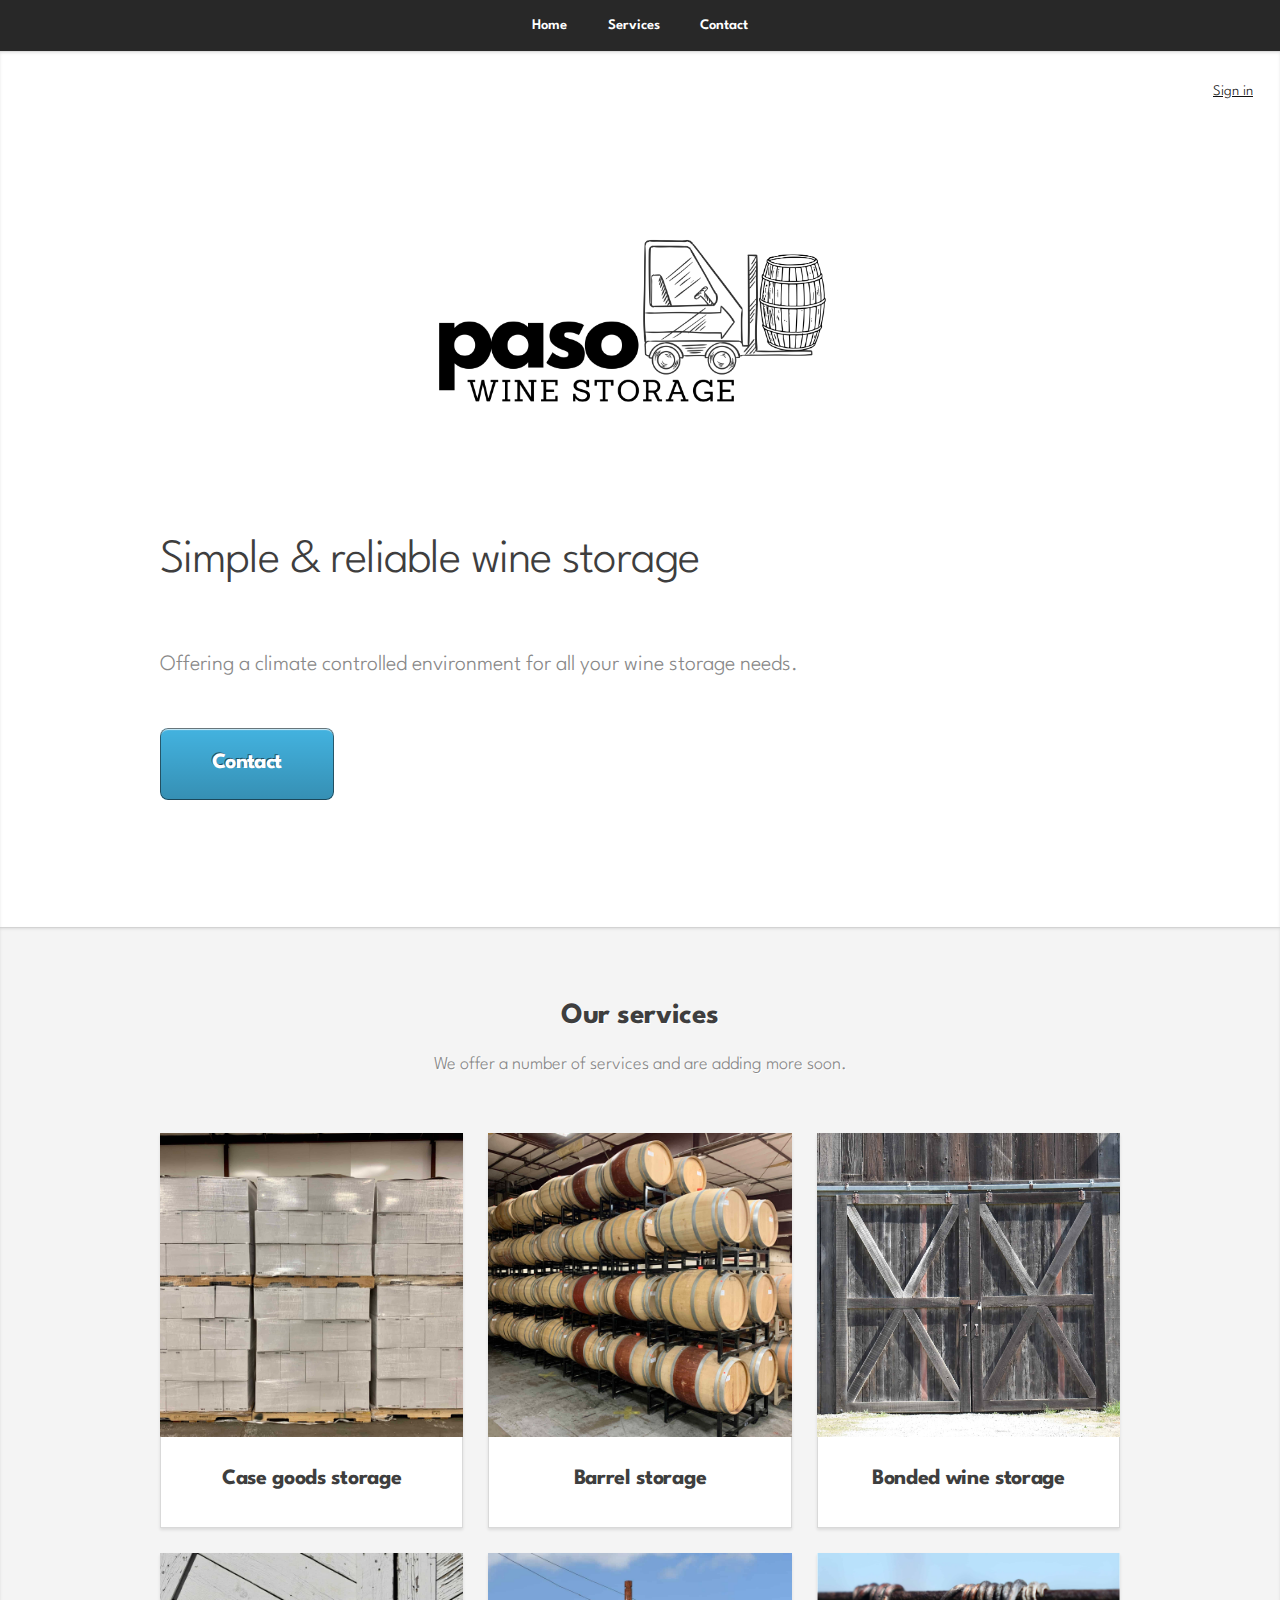
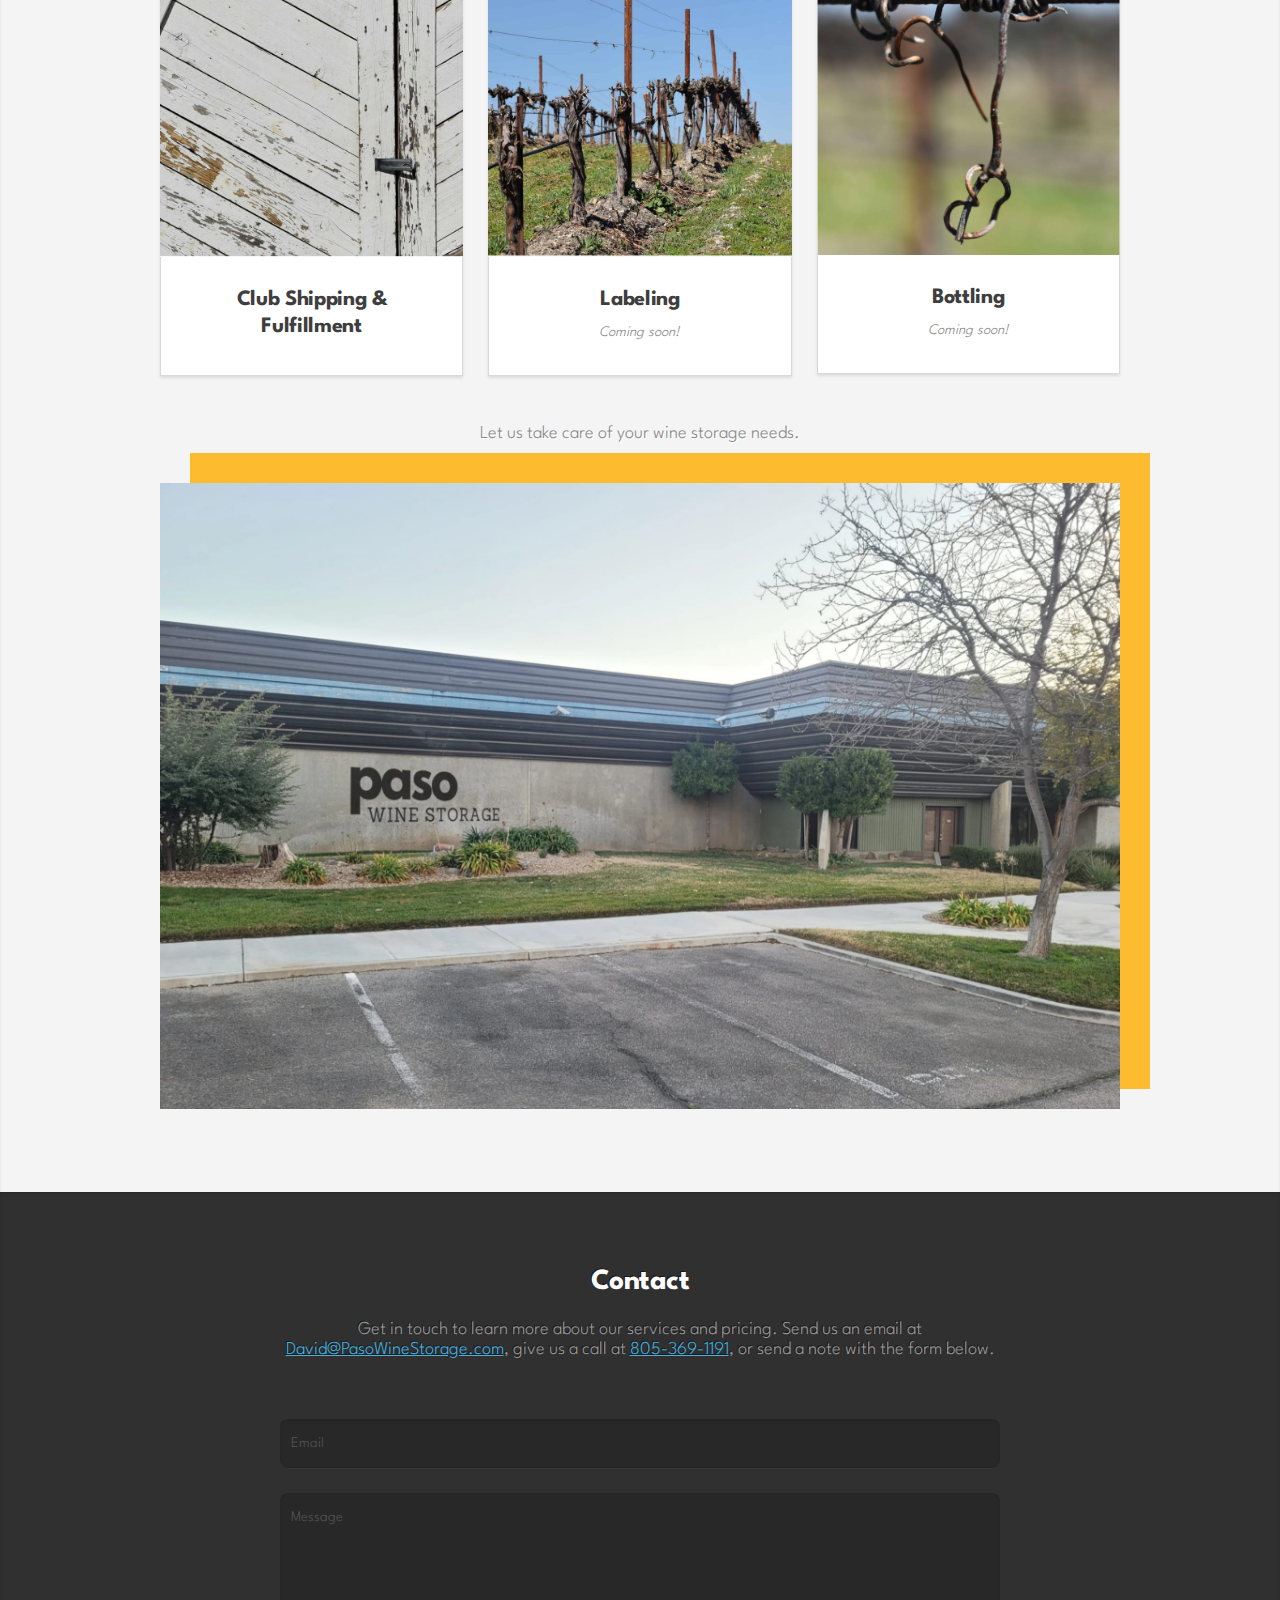
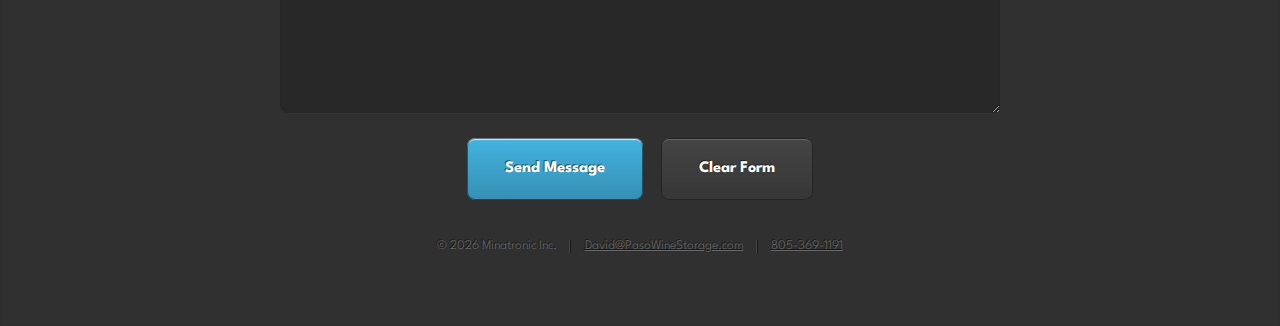
==== index.html @ e33d0112 "update images, services" ====
<!DOCTYPE HTML>
<!--
	Miniport by HTML5 UP
	html5up.net | @ajlkn
	Free for personal and commercial use under the CCA 3.0 license (html5up.net/license)
-->
<html>
<head>
	<!-- Global site tag (gtag.js) - Google Analytics -->
	<script async src="https://www.googletagmanager.com/gtag/js?id=G-V9V60FRMHM"></script>
	<script>
	  window.dataLayer = window.dataLayer || [];
	  function gtag(){dataLayer.push(arguments);}
	  gtag('js', new Date());

	  gtag('config', 'G-V9V60FRMHM');
	</script>
	<title>Paso Wine Storage</title>
	<meta name="description" content="Offering a climate controlled environment for all your wine storage needs.">
	<meta name="keywords" content="paso, robles, wine, storage, vineyard, bottle, case, barrel, warehouse, climate, controlled"> 
	<meta charset="utf-8" />
	<meta name="viewport" content="width=device-width, initial-scale=1, user-scalable=no" />
	<link rel="next" href="https://pasowinestorage.com/#contact">
	<link rel="stylesheet" href="assets/css/main.css" />
	
	<style>
.sign-in-wrapper {
    background: none repeat scroll 0 0 #CCCCCC;
    display: none;
   /* overflow: hidden; */
}
.sign-in {
   /* color: #999999; */
    color: #111111;
    padding-left: 20px;
    cursor: pointer;
}
.sign-in:hover {
    color: #999999;
}
.sign-in span {
    display: inline-block;
    height: 16px;
    overflow: hidden;
    width: 18px;
}
.sign-in.open span {
    background-position: left bottom;
}
.sign-in-dropdown {
    color: #000000;
    margin: 0 auto;
    overflow: hidden;
    padding: 10px;
    width: 940px;
}
#sign-in-form {
    float: right;
}
#sign-in-form b {
    padding: 0 5px 0 10px;
}
#sign-in-form input[type="submit"] {
    background: none repeat scroll 0 0 #000000;
    border: 0 none;
    border-radius: 5px;
    color: #FFFFFF;
    margin-left: 5px;
	margin-top: 5px;
    padding: 5px 10px;
}
#sign-in-form input[type="text"], #sign-in-form input[type="password"] {
    width: 200px;
}
#sign-in-link {
    float: right;
    padding: 27px;
    margin-left: 200px;
}
</style>
</head>
<body class="is-preload">
<div class="sign-in-wrapper">
	        <div class="sign-in-dropdown">
	            <form name="login" id="sign-in-form" 
						 action="https://fort.pasowinestorage.com/index2.cfm" 
					method="POST">
	                <input type="hidden" name="thisaction" id="thisaction" value="">
	                <b>User Name:</b>
	                <input type="Text" name="UserName" size="41" class="forminput1" value="">
	                <b>Password:</b>
	                <input type="password" name="pwd" size="41" class="forminput1">
	                <input type="submit" value="Sign In" name="login" border="0">
	            </form>
	        </div>
	    </div>
<div id="sign-in-link"><a class="sign-in" url="#top">Sign in</a> </div> 
	<!-- Nav -->
	<nav id="nav">
		<ul class="container">
			<li><a href="#top">Home</a></li>
			<!-- <li><a href="#work">About</a></li> -->
			<li><a href="#services">Services</a></li>
			<li><a href="#contact">Contact</a></li>
		</ul>
	</nav>

	<!-- Home -->
	<article id="top" class="wrapper style1">
		<div class="container">


			<center>
				<img src="images/logo8.png" width=50%>
			</center>

			<header>
				<h1>Simple & reliable wine storage</h1>
			</header>
			<p>Offering a climate controlled environment for all your wine storage needs.</p>
			<a href="#contact" class="button large scrolly">Contact</a>


			


			<!-- <div class="row">
				<div class="col-4 col-5-large col-12-medium">
					<span class="image fit"><img src="images/logo8.png" alt="" /></span>
				</div>
				<div class="col-8 col-7-large col-12-medium">
					<header>
						<h1>Simple & reliable wine storage</h1>
					</header>
					<p>Offering a climate controlled environment for all your wine storage needs.</p>
					<a href="#contact" class="button large scrolly">Contact</a>
				</div>
			</div> -->
		</div>
	</article>

	<!-- Work -->
			<!-- <article id="work" class="wrapper style2">
				<div class="container">
					<header>
						<h2>Here's all the services we offer.</h2>
						<p>Everything to serve your wine storage needs.</p>
					</header>
					<div class="row aln-center">
						<div class="col-4 col-6-medium col-12-small">
							<section class="box style1">
								<span class="icon featured fa-comments"></span>
								<h3>Consequat lorem</h3>
								<p>Ornare nulla proin odio consequat sapien vestibulum ipsum primis sed amet consequat lorem dolore.</p>
							</section>
						</div>
						<div class="col-4 col-6-medium col-12-small">
							<section class="box style1">
								<span class="icon solid featured fa-camera-retro"></span>
								<h3>Lorem dolor tempus</h3>
								<p>Ornare nulla proin odio consequat sapien vestibulum ipsum primis sed amet consequat lorem dolore.</p>
							</section>
						</div>
						<div class="col-4 col-6-medium col-12-small">
							<section class="box style1">
								<span class="icon featured fa-thumbs-up"></span>
								<h3>Feugiat posuere</h3>
								<p>Ornare nulla proin odio consequat sapien vestibulum ipsum primis sed amet consequat lorem dolore.</p>
							</section>
						</div>
					</div>
					<footer>
						<p>Lorem ipsum dolor sit sapien vestibulum ipsum primis?</p>
						<a href="#portfolio" class="button large scrolly">See some of my recent work</a>
					</footer>
				</div>
			</article> -->

			<!-- Services -->
			<article id="services" class="wrapper style3">
				<div class="container">
					<header>
						<h2>Our services</h2>
						<p>We offer a number of services and are adding more soon.</p>
					</header>
					<div class="row">
						<div class="col-4 col-6-medium col-12-small">
							<article class="box style2">
								<a href="#" class="image featured"><img src="images/case1.jpg" alt="" /></a>
								<h3>Case goods storage</h3>
								<!-- <p>(do you want to add text here...?)</p> -->
							</article>
						</div>
						<div class="col-4 col-6-medium col-12-small">
							<article class="box style2">
								<a href="#" class="image featured"><img src="images/barrel1.jpg" alt="" /></a>
								<h3>Barrel storage</h3>
								<!-- <p>Ornare nulla proin odio consequat.</p> -->
							</article>
						</div>
						<div class="col-4 col-6-medium col-12-small">
							<article class="box style2">
								<a href="#" class="image featured"><img src="images/barn-door1.jpg" alt="" /></a>
								<h3>Bonded wine storage</h3>
								<!-- <p>Ornare nulla proin odio consequat.</p> -->
							</article>
						</div>
						<div class="col-4 col-6-medium col-12-small">
							<article class="box style2">
								<a href="#" class="image featured"><img src="images/barn-door3.jpg" alt="" /></a>
								<h3>Club Shipping & Fulfillment</h3>
								<!-- <p><i>Coming soon!</i></p> -->
							</article>
						</div>
						<div class="col-4 col-6-medium col-12-small">
							<article class="box style2">
								<a href="#" class="image featured"><img src="images/vineyard3.jpg" alt="" /></a>
								<h3>Labeling</h3>
								<p><i>Coming soon!</i></p>
							</article>
						</div>
						<div class="col-4 col-6-medium col-12-small">
							<article class="box style2">
								<a href="#" class="image featured"><img src="images/vineyard4.jpg" alt="" /></a>
								<h3>Bottling</h3>
								<p><i>Coming soon!</i></p>
							</article>
						</div>
					</div>
					<footer>
						<p>Let us take care of your wine storage needs.</p>
						<!-- <a href="#contact" class="button large scrolly">Contact</a> -->
					</footer>

					<div class="shadow">
						<center>
						<img src="images/commerce.png" width=100%>
						</center>
					</div>

				</div>
			</article>

			<!-- Contact -->
			<article id="contact" class="wrapper style4">
				<div class="container medium">
					<header>
						<h2>Contact</h2>
						<p>Get in touch to learn more about our services and pricing. Send us an email at <a href="mailto:david@pasowinestorage.com&subject=Paso%20Wine%20Storage">David@PasoWineStorage.com</a>, give us a call at <a href="tel:+18053691191">805-369-1191</a>, or send a note with the form below.</p>
					</header>
					<div class="row">
						<div class="col-12">
							<form method="post" action="https://formspree.io/f/mgedqydj">
								<div class="row">
									<!-- <div class="col-6 col-12-small">
										<input type="text" name="name" id="name" placeholder="Name" />
									</div> -->
									<div class="col-12">
										<input type="text" name="email" id="email" placeholder="Email" />
									</div>
									<!-- <div class="col-12">
										<input type="text" name="subject" id="subject" placeholder="Subject" />
									</div> -->
									<div class="col-12">
										<textarea name="message" id="message" placeholder="Message"></textarea>
									</div>
									<div class="col-12">
										<ul class="actions">
											<li><input type="submit" value="Send Message" /></li>
											<li><input type="reset" value="Clear Form" class="alt" /></li>
										</ul>
									</div>
								</div>
							</form>
						</div>
						<!-- <div class="col-12">
							<hr />
							<h3>Find me on ...</h3>
							<ul class="social">
								<li><a href="#" class="icon brands fa-twitter"><span class="label">Twitter</span></a></li>
								<li><a href="#" class="icon brands fa-facebook-f"><span class="label">Facebook</span></a></li>
								<li><a href="#" class="icon brands fa-dribbble"><span class="label">Dribbble</span></a></li>
								<li><a href="#" class="icon brands fa-linkedin-in"><span class="label">LinkedIn</span></a></li>
								<li><a href="#" class="icon brands fa-tumblr"><span class="label">Tumblr</span></a></li>
								<li><a href="#" class="icon brands fa-google-plus"><span class="label">Google+</span></a></li>
								<li><a href="#" class="icon brands fa-github"><span class="label">Github</span></a></li>
								<li><a href="#" class="icon solid fa-rss"><span>RSS</span></a></li>
								<li><a href="#" class="icon brands fa-instagram"><span>Instagram</span></a></li>
								<li><a href="#" class="icon brands fa-foursquare"><span>Foursquare</span></a></li>
								<li><a href="#" class="icon brands fa-skype"><span>Skype</span></a></li>
								<li><a href="#" class="icon brands fa-soundcloud"><span>Soundcloud</span></a></li>
								<li><a href="#" class="icon brands fa-youtube"><span>YouTube</span></a></li>
								<li><a href="#" class="icon brands fa-blogger"><span>Blogger</span></a></li>
								<li><a href="#" class="icon brands fa-flickr"><span>Flickr</span></a></li>
								<li><a href="#" class="icon brands fa-vimeo"><span>Vimeo</span></a></li>
							</ul>
							<hr />
						</div> -->


						



					</div>
					<footer>
						<ul id="copyright">
							<li>&copy; <script>new Date().getFullYear()>2005&&document.write(+new Date().getFullYear());</script> Minatronic Inc.</li><li><a href="mailto:david@pasowinestorage.com&subject=Paso%20Wine%20Storage">David@PasoWineStorage.com</a></li><li><a href="tel:+18053691191">805-369-1191</a></li>
						</ul>
					</footer>
				</div>
			</article>

			<!-- Scripts -->
			<script src="assets/js/jquery.min.js"></script>
			<script src="assets/js/jquery.scrolly.min.js"></script>
			<script src="assets/js/browser.min.js"></script>
			<script src="assets/js/breakpoints.min.js"></script>
			<script src="assets/js/util.js"></script>
			<script src="assets/js/main.js"></script>
			<script type="text/javascript">

			jQuery( document ).ready(function() {
				jQuery( ".sign-in" ).click(function() { 
					jQuery( ".sign-in-wrapper" ).show();
				});
			});
</script>
		</body>
		</html>
---- assets/css/main.css ----
/*@import url("https://fonts.googleapis.com/css?family=Open+Sans:300,300italic,600,600italic,700");*/
/*@import url("fontawesome-all.min.css");*/
@import url('https://fonts.googleapis.com/css2?family=Fraunces:wght@300&family=Spartan:wght@800&display=swap');

/*
	Miniport by HTML5 UP
	html5up.net | @ajlkn
	Free for personal and commercial use under the CCA 3.0 license (html5up.net/license)
*/

html, body, div, span, applet, object,
iframe, h1, h2, h3, h4, h5, h6, p, blockquote,
pre, a, abbr, acronym, address, big, cite,
code, del, dfn, em, img, ins, kbd, q, s, samp,
small, strike, strong, sub, sup, tt, var, b,
u, i, center, dl, dt, dd, ol, ul, li, fieldset,
form, label, legend, table, caption, tbody,
tfoot, thead, tr, th, td, article, aside,
canvas, details, embed, figure, figcaption,
footer, header, hgroup, menu, nav, output, ruby,
section, summary, time, mark, audio, video {
	margin: 0;
	padding: 0;
	border: 0;
	font-size: 100%;
	font: inherit;
	vertical-align: baseline;}

article, aside, details, figcaption, figure,
footer, header, hgroup, menu, nav, section {
	display: block;}

body {
	line-height: 1;
}

ol, ul {
	list-style: none;
}

blockquote, q {
	quotes: none;
}

	blockquote:before, blockquote:after, q:before, q:after {
		content: '';
		content: none;
	}

table {
	border-collapse: collapse;
	border-spacing: 0;
}

body {
	-webkit-text-size-adjust: none;
}

mark {
	background-color: transparent;
	color: inherit;
}

input::-moz-focus-inner {
	border: 0;
	padding: 0;
}

input, select, textarea {
	-moz-appearance: none;
	-webkit-appearance: none;
	-ms-appearance: none;
	appearance: none;
}

/* Basic */

	html {
		box-sizing: border-box;
	}

	*, *:before, *:after {
		box-sizing: inherit;
	}

	body {
		padding-top: 3.5em;
	}

		body.is-preload *, body.is-preload *:before, body.is-preload *:after {
			-moz-animation: none !important;
			-webkit-animation: none !important;
			-ms-animation: none !important;
			animation: none !important;
			-moz-transition: none !important;
			-webkit-transition: none !important;
			-ms-transition: none !important;
			transition: none !important;
		}

	body, input, textarea, select {
		/*font-family: 'Open Sans', sans-serif;*/
		/*font-family:  -apple-system, BlinkMacSystemFont, 'Segoe UI', Helvetica, Arial, sans-serif;*/
		/*qq*/
		font-family: 'Spartan', sans-serif;
		line-height: 1.85em;
		color: #888;
		font-weight: 300;
		font-size: 13pt;
	}

	a {
		-moz-transition: color .2s ease-in-out;
		-webkit-transition: color .2s ease-in-out;
		-ms-transition: color .2s ease-in-out;
		transition: color .2s ease-in-out;
		color: #43B3E0;
		text-decoration: underline;
	}

		a:hover {
			color: #43bff0 !important;
		}

		a img {
			border: 0;
		}

	b, strong {
		font-weight: 600;
		color: #3e3e3e;
	}

	i, em {
		font-style: italic;
	}

	sub {
		position: relative;
		top: 0.5em;
		font-size: 0.8em;
	}

	sup {
		position: relative;
		top: -0.5em;
		font-size: 0.8em;
	}

	blockquote {
		border-left: solid 0.75em #eee;
		padding: 1em 0 1em 1.5em;
		font-style: italic;
	}

	h1, h2, h3, h4, h5, h6 {
		color: #3e3e3e;
		margin: 0 0 0.75em 0;
	}

	h1 a, h2 a, h3 a, h4 a, h5 a, h6 a {
		text-decoration: none;
		color: inherit;
	}

	h2, h3, h4, h5, h6 {
		font-weight: 700;
	}

	h1 {
		font-size: 3.25em;
		letter-spacing: -0.025em;
		font-weight: 300;
	}

		h1 strong {
			font-weight: 700;
		}

	h2 {
		font-size: 2em;
		letter-spacing: -0.015em;
	}

	h3 {
		font-size: 1.5em;
		letter-spacing: -0.015em;
	}

	em, i {
		font-style: italic;
	}

	br.clear {
		clear: both;
	}

	hr {
		border: 0;
		border-top: solid 1px #444;
		border-top-color: rgba(0, 0, 0, 0.35);
		box-shadow: 0px 1px 0px 0px rgba(255, 255, 255, 0.1);
		height: 1px;
		margin: 3em 0;
	}

	p, ul, ol, dl, table {
		margin-bottom: 2em;
	}

	header {
		margin: 0 0 3em 0;
		/*qq*/
		line-height: 1.1;
	}

		header > p {
			font-size: 1.25em;
			margin: 0;
		}

	footer {
		margin: 3em 0 0 0;
	}

		footer > p {
			font-size: 1.25em;
		}


	div.shadow {
		/*qq*/
		box-shadow: 30px -30px 0px 0px #FDBB2F;
		}

/* Container */

	.container {
		margin: 0 auto;
		max-width: calc(100% - 50px);
		width: 1200px;
	}

		.container.medium {
			width: 900px;
		}

		@media screen and (max-width: 1680px) {

			.container {
				width: 1200px;
			}

				.container.medium {
					width: 900px;
				}

		}

		@media screen and (max-width: 1280px) {

			.container {
				width: 960px;
			}

				.container.medium {
					width: 720px;
				}

		}

		@media screen and (max-width: 980px) {

			.container {
				width: 100%;
			}

				.container.medium {
					width: 75%;
				}

		}

		@media screen and (max-width: 736px) {

			.container {
				width: 100%;
				max-width: calc(100% - 30px);
			}

				.container.medium {
					width: 100%;
				}

		}

/* Row */

	.row {
		display: flex;
		flex-wrap: wrap;
		box-sizing: border-box;
		align-items: stretch;
	}

		.row > * {
			box-sizing: border-box;
		}

		.row.gtr-uniform > * > :last-child {
			margin-bottom: 0;
		}

		.row.aln-left {
			justify-content: flex-start;
		}

		.row.aln-center {
			justify-content: center;
		}

		.row.aln-right {
			justify-content: flex-end;
		}

		.row.aln-top {
			align-items: flex-start;
		}

		.row.aln-middle {
			align-items: center;
		}

		.row.aln-bottom {
			align-items: flex-end;
		}

		.row > .imp {
			order: -1;
		}

		.row > .col-1 {
			width: 8.33333%;
		}

		.row > .off-1 {
			margin-left: 8.33333%;
		}

		.row > .col-2 {
			width: 16.66667%;
		}

		.row > .off-2 {
			margin-left: 16.66667%;
		}

		.row > .col-3 {
			width: 25%;
		}

		.row > .off-3 {
			margin-left: 25%;
		}

		.row > .col-4 {
			width: 33.33333%;
		}

		.row > .off-4 {
			margin-left: 33.33333%;
		}

		.row > .col-5 {
			width: 41.66667%;
		}

		.row > .off-5 {
			margin-left: 41.66667%;
		}

		.row > .col-6 {
			width: 50%;
		}

		.row > .off-6 {
			margin-left: 50%;
		}

		.row > .col-7 {
			width: 58.33333%;
		}

		.row > .off-7 {
			margin-left: 58.33333%;
		}

		.row > .col-8 {
			width: 66.66667%;
		}

		.row > .off-8 {
			margin-left: 66.66667%;
		}

		.row > .col-9 {
			width: 75%;
		}

		.row > .off-9 {
			margin-left: 75%;
		}

		.row > .col-10 {
			width: 83.33333%;
		}

		.row > .off-10 {
			margin-left: 83.33333%;
		}

		.row > .col-11 {
			width: 91.66667%;
		}

		.row > .off-11 {
			margin-left: 91.66667%;
		}

		.row > .col-12 {
			width: 100%;
		}

		.row > .off-12 {
			margin-left: 100%;
		}

		.row.gtr-0 {
			margin-top: 0px;
			margin-left: 0px;
		}

			.row.gtr-0 > * {
				padding: 0px 0 0 0px;
			}

			.row.gtr-0.gtr-uniform {
				margin-top: 0px;
			}

				.row.gtr-0.gtr-uniform > * {
					padding-top: 0px;
				}

		.row.gtr-25 {
			margin-top: -6.25px;
			margin-left: -6.25px;
		}

			.row.gtr-25 > * {
				padding: 6.25px 0 0 6.25px;
			}

			.row.gtr-25.gtr-uniform {
				margin-top: -6.25px;
			}

				.row.gtr-25.gtr-uniform > * {
					padding-top: 6.25px;
				}

		.row.gtr-50 {
			margin-top: -12.5px;
			margin-left: -12.5px;
		}

			.row.gtr-50 > * {
				padding: 12.5px 0 0 12.5px;
			}

			.row.gtr-50.gtr-uniform {
				margin-top: -12.5px;
			}

				.row.gtr-50.gtr-uniform > * {
					padding-top: 12.5px;
				}

		.row {
			margin-top: -25px;
			margin-left: -25px;
		}

			.row > * {
				padding: 25px 0 0 25px;
			}

			.row.gtr-uniform {
				margin-top: -25px;
			}

				.row.gtr-uniform > * {
					padding-top: 25px;
				}

		.row.gtr-150 {
			margin-top: -37.5px;
			margin-left: -37.5px;
		}

			.row.gtr-150 > * {
				padding: 37.5px 0 0 37.5px;
			}

			.row.gtr-150.gtr-uniform {
				margin-top: -37.5px;
			}

				.row.gtr-150.gtr-uniform > * {
					padding-top: 37.5px;
				}

		.row.gtr-200 {
			margin-top: -50px;
			margin-left: -50px;
		}

			.row.gtr-200 > * {
				padding: 50px 0 0 50px;
			}

			.row.gtr-200.gtr-uniform {
				margin-top: -50px;
			}

				.row.gtr-200.gtr-uniform > * {
					padding-top: 50px;
				}

		@media screen and (max-width: 1680px) {

			.row {
				display: flex;
				flex-wrap: wrap;
				box-sizing: border-box;
				align-items: stretch;
			}

				.row > * {
					box-sizing: border-box;
				}

				.row.gtr-uniform > * > :last-child {
					margin-bottom: 0;
				}

				.row.aln-left {
					justify-content: flex-start;
				}

				.row.aln-center {
					justify-content: center;
				}

				.row.aln-right {
					justify-content: flex-end;
				}

				.row.aln-top {
					align-items: flex-start;
				}

				.row.aln-middle {
					align-items: center;
				}

				.row.aln-bottom {
					align-items: flex-end;
				}

				.row > .imp-xlarge {
					order: -1;
				}

				.row > .col-1-xlarge {
					width: 8.33333%;
				}

				.row > .off-1-xlarge {
					margin-left: 8.33333%;
				}

				.row > .col-2-xlarge {
					width: 16.66667%;
				}

				.row > .off-2-xlarge {
					margin-left: 16.66667%;
				}

				.row > .col-3-xlarge {
					width: 25%;
				}

				.row > .off-3-xlarge {
					margin-left: 25%;
				}

				.row > .col-4-xlarge {
					width: 33.33333%;
				}

				.row > .off-4-xlarge {
					margin-left: 33.33333%;
				}

				.row > .col-5-xlarge {
					width: 41.66667%;
				}

				.row > .off-5-xlarge {
					margin-left: 41.66667%;
				}

				.row > .col-6-xlarge {
					width: 50%;
				}

				.row > .off-6-xlarge {
					margin-left: 50%;
				}

				.row > .col-7-xlarge {
					width: 58.33333%;
				}

				.row > .off-7-xlarge {
					margin-left: 58.33333%;
				}

				.row > .col-8-xlarge {
					width: 66.66667%;
				}

				.row > .off-8-xlarge {
					margin-left: 66.66667%;
				}

				.row > .col-9-xlarge {
					width: 75%;
				}

				.row > .off-9-xlarge {
					margin-left: 75%;
				}

				.row > .col-10-xlarge {
					width: 83.33333%;
				}

				.row > .off-10-xlarge {
					margin-left: 83.33333%;
				}

				.row > .col-11-xlarge {
					width: 91.66667%;
				}

				.row > .off-11-xlarge {
					margin-left: 91.66667%;
				}

				.row > .col-12-xlarge {
					width: 100%;
				}

				.row > .off-12-xlarge {
					margin-left: 100%;
				}

				.row.gtr-0 {
					margin-top: 0px;
					margin-left: 0px;
				}

					.row.gtr-0 > * {
						padding: 0px 0 0 0px;
					}

					.row.gtr-0.gtr-uniform {
						margin-top: 0px;
					}

						.row.gtr-0.gtr-uniform > * {
							padding-top: 0px;
						}

				.row.gtr-25 {
					margin-top: -6.25px;
					margin-left: -6.25px;
				}

					.row.gtr-25 > * {
						padding: 6.25px 0 0 6.25px;
					}

					.row.gtr-25.gtr-uniform {
						margin-top: -6.25px;
					}

						.row.gtr-25.gtr-uniform > * {
							padding-top: 6.25px;
						}

				.row.gtr-50 {
					margin-top: -12.5px;
					margin-left: -12.5px;
				}

					.row.gtr-50 > * {
						padding: 12.5px 0 0 12.5px;
					}

					.row.gtr-50.gtr-uniform {
						margin-top: -12.5px;
					}

						.row.gtr-50.gtr-uniform > * {
							padding-top: 12.5px;
						}

				.row {
					margin-top: -25px;
					margin-left: -25px;
				}

					.row > * {
						padding: 25px 0 0 25px;
					}

					.row.gtr-uniform {
						margin-top: -25px;
					}

						.row.gtr-uniform > * {
							padding-top: 25px;
						}

				.row.gtr-150 {
					margin-top: -37.5px;
					margin-left: -37.5px;
				}

					.row.gtr-150 > * {
						padding: 37.5px 0 0 37.5px;
					}

					.row.gtr-150.gtr-uniform {
						margin-top: -37.5px;
					}

						.row.gtr-150.gtr-uniform > * {
							padding-top: 37.5px;
						}

				.row.gtr-200 {
					margin-top: -50px;
					margin-left: -50px;
				}

					.row.gtr-200 > * {
						padding: 50px 0 0 50px;
					}

					.row.gtr-200.gtr-uniform {
						margin-top: -50px;
					}

						.row.gtr-200.gtr-uniform > * {
							padding-top: 50px;
						}

		}

		@media screen and (max-width: 1280px) {

			.row {
				display: flex;
				flex-wrap: wrap;
				box-sizing: border-box;
				align-items: stretch;
			}

				.row > * {
					box-sizing: border-box;
				}

				.row.gtr-uniform > * > :last-child {
					margin-bottom: 0;
				}

				.row.aln-left {
					justify-content: flex-start;
				}

				.row.aln-center {
					justify-content: center;
				}

				.row.aln-right {
					justify-content: flex-end;
				}

				.row.aln-top {
					align-items: flex-start;
				}

				.row.aln-middle {
					align-items: center;
				}

				.row.aln-bottom {
					align-items: flex-end;
				}

				.row > .imp-large {
					order: -1;
				}

				.row > .col-1-large {
					width: 8.33333%;
				}

				.row > .off-1-large {
					margin-left: 8.33333%;
				}

				.row > .col-2-large {
					width: 16.66667%;
				}

				.row > .off-2-large {
					margin-left: 16.66667%;
				}

				.row > .col-3-large {
					width: 25%;
				}

				.row > .off-3-large {
					margin-left: 25%;
				}

				.row > .col-4-large {
					width: 33.33333%;
				}

				.row > .off-4-large {
					margin-left: 33.33333%;
				}

				.row > .col-5-large {
					width: 41.66667%;
				}

				.row > .off-5-large {
					margin-left: 41.66667%;
				}

				.row > .col-6-large {
					width: 50%;
				}

				.row > .off-6-large {
					margin-left: 50%;
				}

				.row > .col-7-large {
					width: 58.33333%;
				}

				.row > .off-7-large {
					margin-left: 58.33333%;
				}

				.row > .col-8-large {
					width: 66.66667%;
				}

				.row > .off-8-large {
					margin-left: 66.66667%;
				}

				.row > .col-9-large {
					width: 75%;
				}

				.row > .off-9-large {
					margin-left: 75%;
				}

				.row > .col-10-large {
					width: 83.33333%;
				}

				.row > .off-10-large {
					margin-left: 83.33333%;
				}

				.row > .col-11-large {
					width: 91.66667%;
				}

				.row > .off-11-large {
					margin-left: 91.66667%;
				}

				.row > .col-12-large {
					width: 100%;
				}

				.row > .off-12-large {
					margin-left: 100%;
				}

				.row.gtr-0 {
					margin-top: 0px;
					margin-left: 0px;
				}

					.row.gtr-0 > * {
						padding: 0px 0 0 0px;
					}

					.row.gtr-0.gtr-uniform {
						margin-top: 0px;
					}

						.row.gtr-0.gtr-uniform > * {
							padding-top: 0px;
						}

				.row.gtr-25 {
					margin-top: -6.25px;
					margin-left: -6.25px;
				}

					.row.gtr-25 > * {
						padding: 6.25px 0 0 6.25px;
					}

					.row.gtr-25.gtr-uniform {
						margin-top: -6.25px;
					}

						.row.gtr-25.gtr-uniform > * {
							padding-top: 6.25px;
						}

				.row.gtr-50 {
					margin-top: -12.5px;
					margin-left: -12.5px;
				}

					.row.gtr-50 > * {
						padding: 12.5px 0 0 12.5px;
					}

					.row.gtr-50.gtr-uniform {
						margin-top: -12.5px;
					}

						.row.gtr-50.gtr-uniform > * {
							padding-top: 12.5px;
						}

				.row {
					margin-top: -25px;
					margin-left: -25px;
				}

					.row > * {
						padding: 25px 0 0 25px;
					}

					.row.gtr-uniform {
						margin-top: -25px;
					}

						.row.gtr-uniform > * {
							padding-top: 25px;
						}

				.row.gtr-150 {
					margin-top: -37.5px;
					margin-left: -37.5px;
				}

					.row.gtr-150 > * {
						padding: 37.5px 0 0 37.5px;
					}

					.row.gtr-150.gtr-uniform {
						margin-top: -37.5px;
					}

						.row.gtr-150.gtr-uniform > * {
							padding-top: 37.5px;
						}

				.row.gtr-200 {
					margin-top: -50px;
					margin-left: -50px;
				}

					.row.gtr-200 > * {
						padding: 50px 0 0 50px;
					}

					.row.gtr-200.gtr-uniform {
						margin-top: -50px;
					}

						.row.gtr-200.gtr-uniform > * {
							padding-top: 50px;
						}

		}

		@media screen and (max-width: 980px) {

			.row {
				display: flex;
				flex-wrap: wrap;
				box-sizing: border-box;
				align-items: stretch;
			}

				.row > * {
					box-sizing: border-box;
				}

				.row.gtr-uniform > * > :last-child {
					margin-bottom: 0;
				}

				.row.aln-left {
					justify-content: flex-start;
				}

				.row.aln-center {
					justify-content: center;
				}

				.row.aln-right {
					justify-content: flex-end;
				}

				.row.aln-top {
					align-items: flex-start;
				}

				.row.aln-middle {
					align-items: center;
				}

				.row.aln-bottom {
					align-items: flex-end;
				}

				.row > .imp-medium {
					order: -1;
				}

				.row > .col-1-medium {
					width: 8.33333%;
				}

				.row > .off-1-medium {
					margin-left: 8.33333%;
				}

				.row > .col-2-medium {
					width: 16.66667%;
				}

				.row > .off-2-medium {
					margin-left: 16.66667%;
				}

				.row > .col-3-medium {
					width: 25%;
				}

				.row > .off-3-medium {
					margin-left: 25%;
				}

				.row > .col-4-medium {
					width: 33.33333%;
				}

				.row > .off-4-medium {
					margin-left: 33.33333%;
				}

				.row > .col-5-medium {
					width: 41.66667%;
				}

				.row > .off-5-medium {
					margin-left: 41.66667%;
				}

				.row > .col-6-medium {
					width: 50%;
				}

				.row > .off-6-medium {
					margin-left: 50%;
				}

				.row > .col-7-medium {
					width: 58.33333%;
				}

				.row > .off-7-medium {
					margin-left: 58.33333%;
				}

				.row > .col-8-medium {
					width: 66.66667%;
				}

				.row > .off-8-medium {
					margin-left: 66.66667%;
				}

				.row > .col-9-medium {
					width: 75%;
				}

				.row > .off-9-medium {
					margin-left: 75%;
				}

				.row > .col-10-medium {
					width: 83.33333%;
				}

				.row > .off-10-medium {
					margin-left: 83.33333%;
				}

				.row > .col-11-medium {
					width: 91.66667%;
				}

				.row > .off-11-medium {
					margin-left: 91.66667%;
				}

				.row > .col-12-medium {
					width: 100%;
				}

				.row > .off-12-medium {
					margin-left: 100%;
				}

				.row.gtr-0 {
					margin-top: 0px;
					margin-left: 0px;
				}

					.row.gtr-0 > * {
						padding: 0px 0 0 0px;
					}

					.row.gtr-0.gtr-uniform {
						margin-top: 0px;
					}

						.row.gtr-0.gtr-uniform > * {
							padding-top: 0px;
						}

				.row.gtr-25 {
					margin-top: -6.25px;
					margin-left: -6.25px;
				}

					.row.gtr-25 > * {
						padding: 6.25px 0 0 6.25px;
					}

					.row.gtr-25.gtr-uniform {
						margin-top: -6.25px;
					}

						.row.gtr-25.gtr-uniform > * {
							padding-top: 6.25px;
						}

				.row.gtr-50 {
					margin-top: -12.5px;
					margin-left: -12.5px;
				}

					.row.gtr-50 > * {
						padding: 12.5px 0 0 12.5px;
					}

					.row.gtr-50.gtr-uniform {
						margin-top: -12.5px;
					}

						.row.gtr-50.gtr-uniform > * {
							padding-top: 12.5px;
						}

				.row {
					margin-top: -25px;
					margin-left: -25px;
				}

					.row > * {
						padding: 25px 0 0 25px;
					}

					.row.gtr-uniform {
						margin-top: -25px;
					}

						.row.gtr-uniform > * {
							padding-top: 25px;
						}

				.row.gtr-150 {
					margin-top: -37.5px;
					margin-left: -37.5px;
				}

					.row.gtr-150 > * {
						padding: 37.5px 0 0 37.5px;
					}

					.row.gtr-150.gtr-uniform {
						margin-top: -37.5px;
					}

						.row.gtr-150.gtr-uniform > * {
							padding-top: 37.5px;
						}

				.row.gtr-200 {
					margin-top: -50px;
					margin-left: -50px;
				}

					.row.gtr-200 > * {
						padding: 50px 0 0 50px;
					}

					.row.gtr-200.gtr-uniform {
						margin-top: -50px;
					}

						.row.gtr-200.gtr-uniform > * {
							padding-top: 50px;
						}

		}

		@media screen and (max-width: 736px) {

			.row {
				display: flex;
				flex-wrap: wrap;
				box-sizing: border-box;
				align-items: stretch;
			}

				.row > * {
					box-sizing: border-box;
				}

				.row.gtr-uniform > * > :last-child {
					margin-bottom: 0;
				}

				.row.aln-left {
					justify-content: flex-start;
				}

				.row.aln-center {
					justify-content: center;
				}

				.row.aln-right {
					justify-content: flex-end;
				}

				.row.aln-top {
					align-items: flex-start;
				}

				.row.aln-middle {
					align-items: center;
				}

				.row.aln-bottom {
					align-items: flex-end;
				}

				.row > .imp-small {
					order: -1;
				}

				.row > .col-1-small {
					width: 8.33333%;
				}

				.row > .off-1-small {
					margin-left: 8.33333%;
				}

				.row > .col-2-small {
					width: 16.66667%;
				}

				.row > .off-2-small {
					margin-left: 16.66667%;
				}

				.row > .col-3-small {
					width: 25%;
				}

				.row > .off-3-small {
					margin-left: 25%;
				}

				.row > .col-4-small {
					width: 33.33333%;
				}

				.row > .off-4-small {
					margin-left: 33.33333%;
				}

				.row > .col-5-small {
					width: 41.66667%;
				}

				.row > .off-5-small {
					margin-left: 41.66667%;
				}

				.row > .col-6-small {
					width: 50%;
				}

				.row > .off-6-small {
					margin-left: 50%;
				}

				.row > .col-7-small {
					width: 58.33333%;
				}

				.row > .off-7-small {
					margin-left: 58.33333%;
				}

				.row > .col-8-small {
					width: 66.66667%;
				}

				.row > .off-8-small {
					margin-left: 66.66667%;
				}

				.row > .col-9-small {
					width: 75%;
				}

				.row > .off-9-small {
					margin-left: 75%;
				}

				.row > .col-10-small {
					width: 83.33333%;
				}

				.row > .off-10-small {
					margin-left: 83.33333%;
				}

				.row > .col-11-small {
					width: 91.66667%;
				}

				.row > .off-11-small {
					margin-left: 91.66667%;
				}

				.row > .col-12-small {
					width: 100%;
				}

				.row > .off-12-small {
					margin-left: 100%;
				}

				.row.gtr-0 {
					margin-top: 0px;
					margin-left: 0px;
				}

					.row.gtr-0 > * {
						padding: 0px 0 0 0px;
					}

					.row.gtr-0.gtr-uniform {
						margin-top: 0px;
					}

						.row.gtr-0.gtr-uniform > * {
							padding-top: 0px;
						}

				.row.gtr-25 {
					margin-top: -3.75px;
					margin-left: -3.75px;
				}

					.row.gtr-25 > * {
						padding: 3.75px 0 0 3.75px;
					}

					.row.gtr-25.gtr-uniform {
						margin-top: -3.75px;
					}

						.row.gtr-25.gtr-uniform > * {
							padding-top: 3.75px;
						}

				.row.gtr-50 {
					margin-top: -7.5px;
					margin-left: -7.5px;
				}

					.row.gtr-50 > * {
						padding: 7.5px 0 0 7.5px;
					}

					.row.gtr-50.gtr-uniform {
						margin-top: -7.5px;
					}

						.row.gtr-50.gtr-uniform > * {
							padding-top: 7.5px;
						}

				.row {
					margin-top: -15px;
					margin-left: -15px;
				}

					.row > * {
						padding: 15px 0 0 15px;
					}

					.row.gtr-uniform {
						margin-top: -15px;
					}

						.row.gtr-uniform > * {
							padding-top: 15px;
						}

				.row.gtr-150 {
					margin-top: -22.5px;
					margin-left: -22.5px;
				}

					.row.gtr-150 > * {
						padding: 22.5px 0 0 22.5px;
					}

					.row.gtr-150.gtr-uniform {
						margin-top: -22.5px;
					}

						.row.gtr-150.gtr-uniform > * {
							padding-top: 22.5px;
						}

				.row.gtr-200 {
					margin-top: -30px;
					margin-left: -30px;
				}

					.row.gtr-200 > * {
						padding: 30px 0 0 30px;
					}

					.row.gtr-200.gtr-uniform {
						margin-top: -30px;
					}

						.row.gtr-200.gtr-uniform > * {
							padding-top: 30px;
						}

		}

/* Form */

	form label {
		color: #3e3e3e;
		font-weight: 700;
		display: block;
		margin: 0 0 0.5em 0;
	}

	form input[type=text],
	form input[type=email],
	form input[type=password],
	form select,
	form textarea {
		-moz-transition: background .2s ease-in-out, box-shadow .2s ease-in-out;
		-webkit-transition: background .2s ease-in-out, box-shadow .2s ease-in-out;
		-ms-transition: background .2s ease-in-out, box-shadow .2s ease-in-out;
		transition: background .2s ease-in-out, box-shadow .2s ease-in-out;
		-webkit-appearance: none;
		display: block;
		border: 0;
		padding: 0.75em;
		font-size: 1em;
		border-radius: 8px;
		border: solid 1px #ddd;
		background: #fff;
		color: #bbb;
		box-shadow: inset 0px 2px 3px 1px rgba(0, 0, 0, 0.05), 0px 1px 0px 0px rgba(255, 255, 255, 0.025);
		width: 100%;
	}

		form input[type=text]:focus,
		form input[type=email]:focus,
		form input[type=password]:focus,
		form select:focus,
		form textarea:focus {
			background: #fafafa;
			box-shadow: inset 0px 2px 5px 0px rgba(0, 0, 0, 0.05), 0px 1px 0px 0px rgba(255, 255, 255, 0.025), inset 0px 0px 2px 1px #43bff0;
		}

	form textarea {
		height: 15em;
	}

	form .actions:last-child {
		margin-bottom: 0;
	}

	form ::-webkit-input-placeholder {
		color: #555 !important;
	}

	form :-moz-placeholder {
		color: #555 !important;
	}

	form ::-moz-placeholder {
		color: #555 !important;
	}

	form :-ms-input-placeholder {
		color: #555 !important;
	}

	form ::-moz-focus-inner {
		border: 0;
	}

/* Tables */

	table {
		width: 100%;
	}

		table.default {
			width: 100%;
		}

			table.default tr {
				border-top: solid 1px #eee;
			}

				table.default tr:first-child {
					border-top: 0;
				}

			table.default td {
				padding: 0.5em 1em 0.5em 1em;
			}

			table.default th {
				text-align: left;
				padding: 0.5em 1em 0.5em 1em;
				font-weight: 600;
				margin: 0 0 1em 0;
			}

			table.default thead {
				background: #4f4f4f;
				color: #fff;
			}

/* Section/Article */

	section, article {
		margin-bottom: 3em;
	}

	section > :last-child,
	article > :last-child,
	section:last-child,
	article:last-child {
		margin-bottom: 0;
	}

/* Image */

	.image {
		display: inline-block;
		position: relative;
	}

		.image img {
			display: block;
			width: 100%;
		}

		.image.fit {
			display: block;
			width: 100%;
		}

		.image.featured {
			display: block;
			width: 100%;
			margin: 0 0 2em 0;
		}

		.image.left {
			float: left;
			margin: 0 2em 2em 0;
		}

		.image.centered {
			display: block;
			margin: 0 0 2em 0;
		}

			.image.centered img {
				margin: 0 auto;
				width: auto;
			}

/* Button */

	input[type="button"],
	input[type="submit"],
	input[type="reset"],
	button,
	.button {
		background-image: url("images/bg.png"), -moz-linear-gradient(top, rgba(0, 0, 0, 0), rgba(0, 0, 0, 0.2));
		background-image: url("images/bg.png"), -webkit-linear-gradient(top, rgba(0, 0, 0, 0), rgba(0, 0, 0, 0.2));
		background-image: url("images/bg.png"), -ms-linear-gradient(top, rgba(0, 0, 0, 0), rgba(0, 0, 0, 0.2));
		background-image: url("images/bg.png"), linear-gradient(top, rgba(0, 0, 0, 0), rgba(0, 0, 0, 0.2));
		-moz-transition: background-color .2s ease-in-out;
		-webkit-transition: background-color .2s ease-in-out;
		-ms-transition: background-color .2s ease-in-out;
		transition: background-color .2s ease-in-out;
		-webkit-appearance: none;
		position: relative;
		display: inline-block;
		color: #fff !important;
		text-decoration: none;
		font-weight: 700;
		border: 0;
		outline: 0;
		cursor: pointer;
		border-radius: 8px;
		text-shadow: -1px -1px 0.5px rgba(0, 0, 0, 0.5);
		overflow: hidden;
		box-shadow: inset 0px 0px 0px 1px rgba(0, 0, 0, 0.5), inset 0px 2px 1px 0px rgba(255, 255, 255, 0.75);
		background-color: #43B3E0;
		padding: 1em 2.35em 1em 2.35em;
		font-size: 1.1em;
		max-width: 24em;
	}

		input[type="button"]:hover,
		input[type="submit"]:hover,
		input[type="reset"]:hover,
		button:hover,
		.button:hover {
			background-color: #43bff0;
			color: #fff !important;
		}

		input[type="button"]:active,
		input[type="submit"]:active,
		input[type="reset"]:active,
		button:active,
		.button:active {
			background-color: #3BA8D3;
			top: 1px;
		}

		input[type="button"].large,
		input[type="submit"].large,
		input[type="reset"].large,
		button.large,
		.button.large {
			font-size: 1.5em;
			letter-spacing: -0.025em;
		}

		input[type="button"].alt,
		input[type="submit"].alt,
		input[type="reset"].alt,
		button.alt,
		.button.alt {
			background-color: #444;
			box-shadow: inset 0px 0px 0px 1px #242424, inset 0px 2px 1px 0px rgba(255, 255, 255, 0.2);
		}

			input[type="button"].alt:hover,
			input[type="submit"].alt:hover,
			input[type="reset"].alt:hover,
			button.alt:hover,
			.button.alt:hover {
				background-color: #4f4f4f;
				color: #fff !important;
			}

			input[type="button"].alt:active,
			input[type="submit"].alt:active,
			input[type="reset"].alt:active,
			button.alt:active,
			.button.alt:active {
				background-color: #3f3f3f;
			}

/* List */

	ul {
		list-style: disc;
		padding-left: 1em;
	}

		ul li {
			padding-left: 0.5em;
		}

	ol {
		list-style: decimal;
		padding-left: 1.25em;
	}

		ol li {
			padding-left: 0.25em;
		}

/* Social */

	ul.social {
		cursor: default;
		margin: 0;
		list-style: none;
		padding-left: 0;
	}

		ul.social li {
			position: relative;
			display: inline-block;
			margin: 0.25em;
			top: 0;
			padding-left: 0;
		}

			ul.social li a {
				-moz-transition: top .2s ease-in-out;
				-webkit-transition: top .2s ease-in-out;
				-ms-transition: top .2s ease-in-out;
				transition: top .2s ease-in-out;
				display: block;
				width: 48px;
				height: 48px;
				border-radius: 6px;
				top: 0;
				position: relative;
			}

				ul.social li a:before {
					background-image: url("images/bg.png"), -moz-linear-gradient(top, rgba(0, 0, 0, 0), rgba(0, 0, 0, 0.2));
					background-image: url("images/bg.png"), -webkit-linear-gradient(top, rgba(0, 0, 0, 0), rgba(0, 0, 0, 0.2));
					background-image: url("images/bg.png"), -ms-linear-gradient(top, rgba(0, 0, 0, 0), rgba(0, 0, 0, 0.2));
					background-image: url("images/bg.png"), linear-gradient(top, rgba(0, 0, 0, 0), rgba(0, 0, 0, 0.2));
					-moz-transition: background-color .2s ease-in-out;
					-webkit-transition: background-color .2s ease-in-out;
					-ms-transition: background-color .2s ease-in-out;
					transition: background-color .2s ease-in-out;
					background-color: #444;
					border-radius: 6px;
					box-shadow: inset 0px 0px 0px 1px #282828, inset 0px 2px 1px 0px rgba(255, 255, 255, 0.1);
					color: #2E2E2E !important;
					display: block;
					font-size: 26px;
					height: 48px;
					line-height: 48px;
					text-align: center;
					outline: 0;
					overflow: hidden;
					text-shadow: 1px 1px 0px rgba(255, 255, 255, 0.1);
					width: 48px;
				}

				ul.social li a.fa-twitter {
					background-color: #2DAAE4;
				}

				ul.social li a.fa-facebook-f {
					background-color: #3C5A98;
				}

				ul.social li a.fa-dribbble {
					background-color: #C4376B;
				}

				ul.social li a.fa-linkedin-in {
					background-color: #006599;
				}

				ul.social li a.fa-tumblr {
					background-color: #51718A;
				}

				ul.social li a.fa-google-plus {
					background-color: #DA2713;
				}

				ul.social li a.fa-github {
					background-color: #FAFAFA;
				}

				ul.social li a.fa-rss {
					background-color: #F2600B;
				}

				ul.social li a.fa-instagram {
					background-color: #E0D7C8;
				}

				ul.social li a.fa-foursquare {
					background-color: #39A3D4;
				}

				ul.social li a.fa-skype {
					background-color: #10BEF1;
				}

				ul.social li a.fa-soundcloud {
					background-color: #FE5419;
				}

				ul.social li a.fa-youtube {
					background-color: #BF2E25;
				}

				ul.social li a.fa-blogger {
					background-color: #FF6501;
				}

				ul.social li a.fa-flickr {
					background-color: #0062DB;
				}

				ul.social li a.fa-vimeo {
					background-color: #4C8AB0;
				}

				ul.social li a:hover {
					top: -5px;
				}

					ul.social li a:hover:before {
						background-color: transparent;
					}

/* Actions */

	ul.actions {
		list-style: none;
		padding-left: 0;
	}

		ul.actions li {
			display: inline-block;
			margin: 0 0 0 1em;
			padding-left: 0;
		}

			ul.actions li:first-child {
				margin-left: 0;
			}

/* Box */

	.box {
		background: #fff;
		box-shadow: inset 0px 0px 0px 1px rgba(0, 0, 0, 0.15), 0px 2px 3px 0px rgba(0, 0, 0, 0.1);
		text-align: center;
		padding: 2em;
	}

		.box.style1 {
			padding: 3em 2em 3.5em 2em;
		}

			.box.style1 h3 {
				margin-bottom: 0.5em;
			}

		.box.style2 h3 {
			margin-bottom: 0.25em;
		}

		.box.style2 .image {
			position: relative;
			left: 2em;
			top: 2em;
			margin: -4em 0 4em -4em;
			width: auto;
		}

/* Icons */

	.icon {
		text-decoration: none;
		text-decoration: none;
	}

		.icon:before {
			-moz-osx-font-smoothing: grayscale;
			-webkit-font-smoothing: antialiased;
			display: inline-block;
			font-style: normal;
			font-variant: normal;
			text-rendering: auto;
			line-height: 1;
			text-transform: none !important;
			font-family: 'Font Awesome 5 Free';
			font-weight: 400;
		}

		.icon:before {
			font-size: 1.25em;
		}

		.icon > .label {
			display: none;
		}

		.icon.solid:before {
			font-weight: 900;
		}

		.icon.brands:before {
			font-family: 'Font Awesome 5 Brands';
		}

		.icon.featured {
			color: #EA8A95;
			display: block;
			margin: 0 0 1.5em 0;
			cursor: default;
		}

			.icon.featured:before {
				font-size: 6em;
			}

/* Wrappers */

	.wrapper {
		background-image: url("images/bg.png");
		box-shadow: inset 0px 1px 0px 0px rgba(0, 0, 0, 0.05), inset 0px 2px 3px 0px rgba(0, 0, 0, 0.1);
		padding: 8em 0 8em 0;
		text-align: center;
	}

		.wrapper.style1 {
			background-image: none;
			background-color: #fff;
		}

		.wrapper.style2 {
			background-color: #fafafa;
			text-shadow: 1px 1px 0px #fff;
		}

		.wrapper.style3 {
			background-color: #f4f4f4;
			text-shadow: 1px 1px 0px #fff;
		}

		.wrapper.style4 {
			background-color: #303030;
			color: #999;
			text-shadow: -1px -1px 0px #181818;
		}

			.wrapper.style4 h1, .wrapper.style4 h2, .wrapper.style4 h3, .wrapper.style4 h4, .wrapper.style4 h5, .wrapper.style4 h6 {
				color: #fff;
			}

			.wrapper.style4 form input[type=text],
			.wrapper.style4 form input[type=password],
			.wrapper.style4 form select,
			.wrapper.style4 form textarea {
				border: none;
				background: #282828;
			}

				.wrapper.style4 form input[type=text]:focus,
				.wrapper.style4 form input[type=password]:focus,
				.wrapper.style4 form select:focus,
				.wrapper.style4 form textarea:focus {
					background: #252525;
				}

/* Nav */

	#nav {
		background-color: #282828;
		text-align: center;
		position: fixed;
		left: 0;
		top: 0;
		width: 100%;
		z-index: 10000;
		cursor: default;
		height: 3.5em;
		line-height: 3.5em;
	}

		#nav ul {
			margin-bottom: 0;
			list-style: none;
			padding-left: 0;
		}

		#nav li {
			display: inline-block;
			padding-left: 0;
		}

		#nav a {
			-moz-transition: background-color .2s ease-in-out;
			-webkit-transition: background-color .2s ease-in-out;
			-ms-transition: background-color .2s ease-in-out;
			transition: background-color .2s ease-in-out;
			position: relative;
			display: block;
			color: #fff;
			text-decoration: none;
			outline: 0;
			font-weight: 600;
			border-radius: 8px;
			color: #fff;
			height: 2.5em;
			line-height: 2.5em;
			padding: 0 1.25em;
		}

			#nav a:hover {
				color: #fff !important;
				background: #383838;
			}

			#nav a.active {
				background: #484848;
			}

				#nav a.active:before {
					content: '';
					display: block;
					position: absolute;
					bottom: -0.6em;
					left: 50%;
					margin-left: -0.75em;
					border-left: solid 0.75em transparent;
					border-right: solid 0.75em transparent;
					border-top: solid 0.6em #282828;
				}

/* Articles */

	body > article {
		margin-bottom: 0;
	}

	#top {
		padding: 10em 0 10em 0;
		text-align: left;
	}

		#top .image {
			border-radius: 100%;
			/*qq*/
			width: 25em;
			height: 25em;
			margin: 0;
		}

			#top .image img {
				/*qq*/
				/*border-radius: 100%;*/
			}

		#top h1 {
			margin-top: 0.35em;
		}

		#top p {
			font-size: 1.5em;
			line-height: 1.75em;
		}

			#top p a {
				color: inherit;
			}

	#contact footer {
		font-size: 0.9em;
	}

/* Copyright */

	#copyright {
		color: #666;
		font-size: 1em;
		line-height: 1em;
		list-style: none;
		padding-left: 0;
		margin-bottom: 0;
	}

		#copyright li {
			display: inline-block;
			border-left: solid 1px rgba(0, 0, 0, 0.5);
			box-shadow: -1px 0px 0px 0px rgba(255, 255, 255, 0.1);
			padding: 0 0 0 1em;
			margin: 0 0 0 1em;
		}

			#copyright li:first-child {
				border: 0;
				box-shadow: none;
				padding-left: 0;
				margin-left: 0;
			}

		#copyright a {
			-moz-transition: color .2s ease-in-out;
			-webkit-transition: color .2s ease-in-out;
			-ms-transition: color .2s ease-in-out;
			transition: color .2s ease-in-out;
			color: inherit;
		}

			#copyright a:hover {
				color: #777;
			}

/* Large */

	@media screen and (max-width: 1280px) {

		/* Basic */

			body {
				font-size: 11pt;
			}

			input, textarea, select {
				font-size: 11pt;
			}

			header {
				margin: 0 0 4em 0;
			}

		/* Wrappers */

			.wrapper {
				padding: 5em 0 5em 0;
				text-align: center;
			}

				.wrapper.style4 .row-special {
					margin: 2em 0 0 0;
					padding: 2em 0 2em 0;
				}

		/* Articles */

			#top {
				padding: 8em 0;
			}

				#top .image {
					width: 24em;
					height: 24em;
					margin: 0;
				}

	}

/* Medium */

	@media screen and (max-width: 980px) {

		/* Articles */

			#top {
				text-align: center;
				padding: 5em 0;
			}

				#top .image {
					margin: 0 auto 2em auto;
				}

	}

/* Small */

	@media screen and (max-width: 736px) {

		/* Basic */

			body {
				padding-top: 44px;
			}

			body, input, textarea, select {
				line-height: 1.75em;
				font-size: 10pt;
				letter-spacing: 0;
			}

			h1, h2, h3, h4, h5, h6 {
				font-size: 1.25em;
				margin: 0 0 0.4em 0;
			}

			h1 {
				font-size: 2.25em;
				line-height: 1.25em;
			}

			header {
				margin: 0 0 2em 0;
			}

				header > p {
					font-size: 1.25em;
				}

			footer {
				margin: 2.5em 0 0 0;
			}

				footer > p {
					font-size: 1.25em;
				}

			hr {
				margin: 1.5em 0 2em 0;
			}

		/* Section/Article */

			section, article {
				clear: both;
			}

		/* Button */

			input[type="button"],
			input[type="submit"],
			input[type="reset"],
			button,
			.button {
				text-align: center;
				font-size: 1.2em;
				width: 100%;
				padding: 1em 0 1em 0;
			}

				input[type="button"].large,
				input[type="submit"].large,
				input[type="reset"].large,
				button.large,
				.button.large {
					font-size: 1.2em;
					letter-spacing: 0;
				}

		/* Social */

			ul.social {
				padding: 1em 0.5em 0 0.5em;
			}

				ul.social li {
					margin: 0.5em 0.5em 0.5em 0.5em;
				}

					ul.social li a {
						top: 0 !important;
					}

						ul.social li a:before {
							background-color: transparent !important;
						}

		/* Actions */

			ul.actions {
				margin: 0;
			}

				ul.actions li {
					display: block;
					margin: 15px 0 0 0;
				}

					ul.actions li:first-child {
						margin-top: 0;
					}

		/* Box */

			.box {
				padding: 30px 20px 30px 20px;
				margin: 0 0 20px 0 !important;
			}

				.box h3 {
					margin-bottom: 0.25em;
				}

				.box .image.centered {
					margin-bottom: 1em;
				}

				.box .image.featured {
					position: relative;
					left: 20px;
					top: 20px;
					margin: -50px 0 50px -40px;
					width: auto;
				}

				.box.style1 {
					max-width: 32em;
					margin-left: auto !important;
					margin-right: auto !important;
				}

				.box.style2 {
					max-width: 32em;
					margin-left: auto !important;
					margin-right: auto !important;
				}

		/* Wrappers */

			.wrapper {
				padding: 3em 0;
				text-align: center;
			}

		/* Nav */

			#nav {
				height: 44px;
				line-height: 44px;
			}

				#nav a {
					padding: 0 0.75em;
					height: inherit;
					line-height: inherit;
					border-radius: 0;
				}

					#nav a:hover {
						background-color: transparent;
					}

		/* Articles */

			#top {
				padding: 3em 0;
			}

				#top .image {
					width: 15em;
					height: 15em;
					margin-bottom: 0;
				}

				#top p {
					font-size: 1em;
				}

			#contact footer {
				margin: 0;
			}

		/* Copyright */

			#copyright {
				font-size: 1em;
				margin: 0;
			}

				#copyright li {
					display: block;
					margin: 1em 0 0 0;
					padding: 0;
					box-shadow: none;
					border-left: 0;
				}

					#copyright li:first-child {
						margin-top: 0;
					}

	}
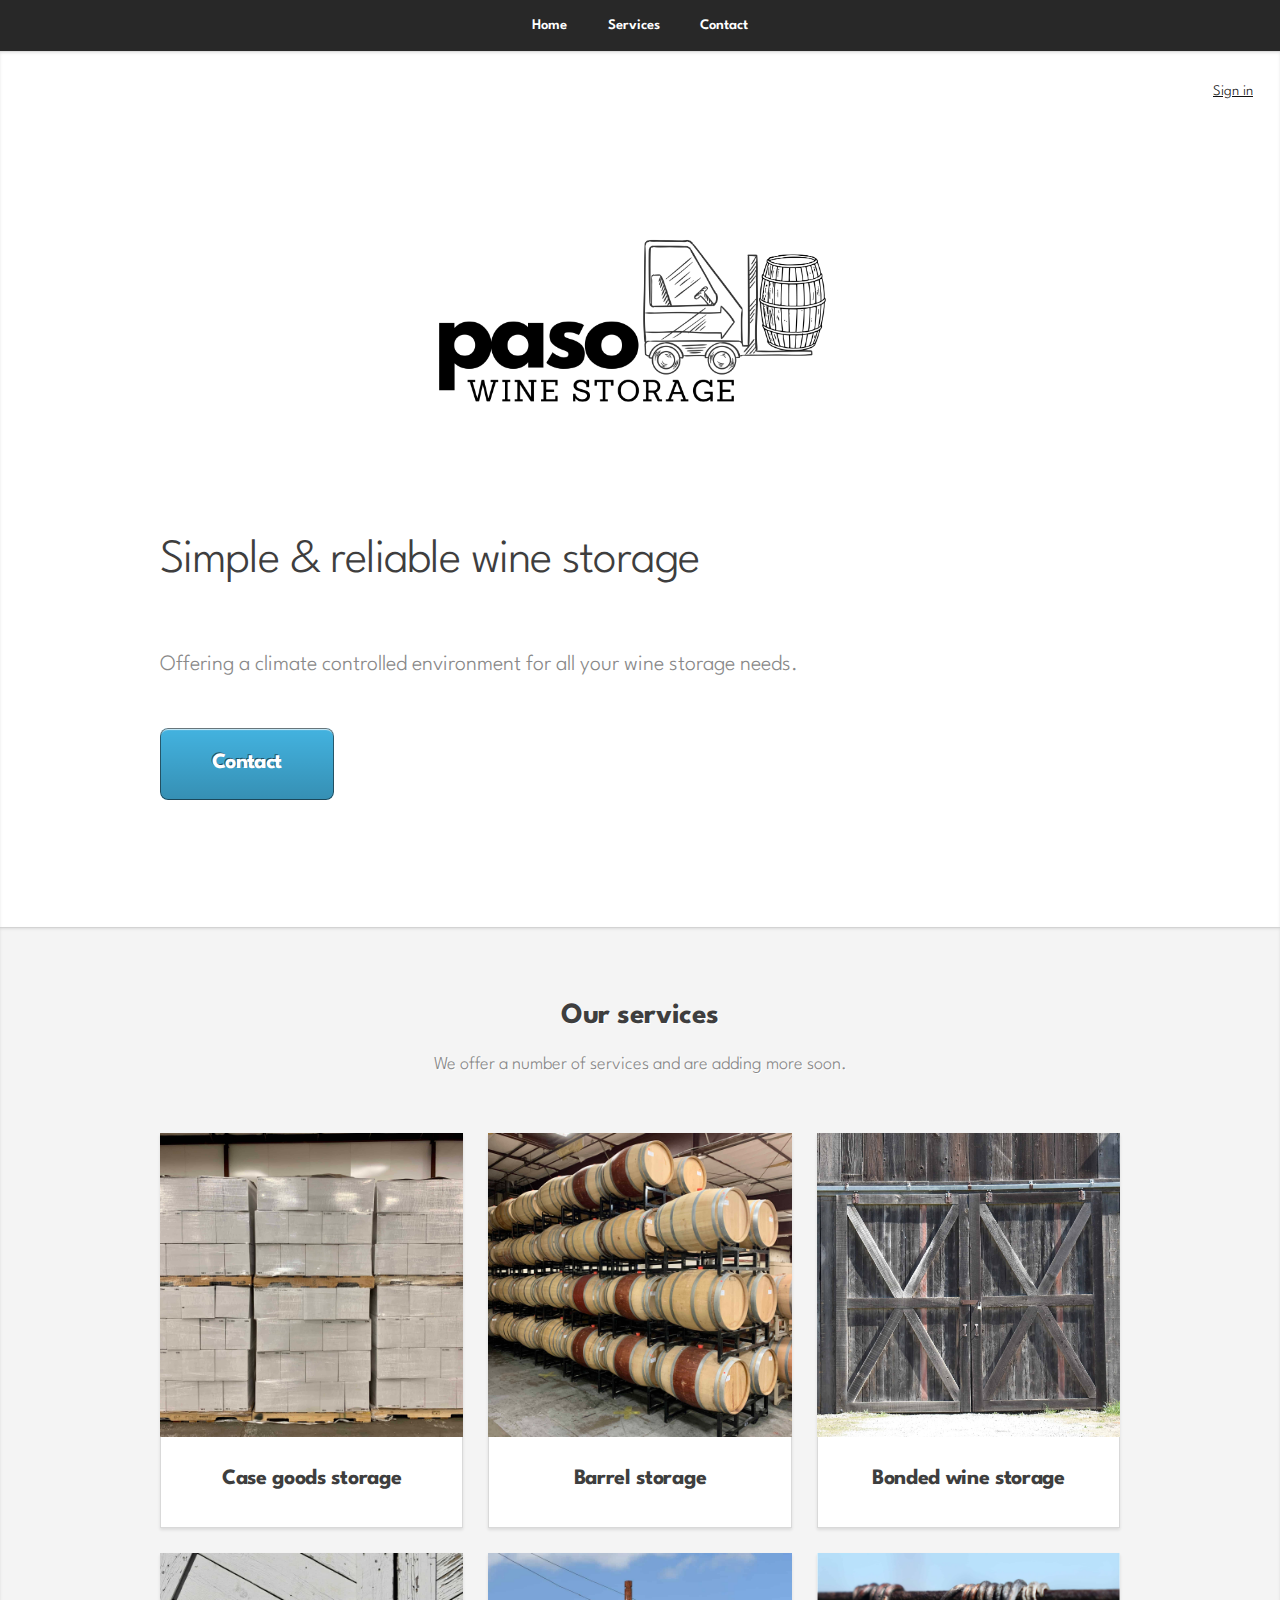
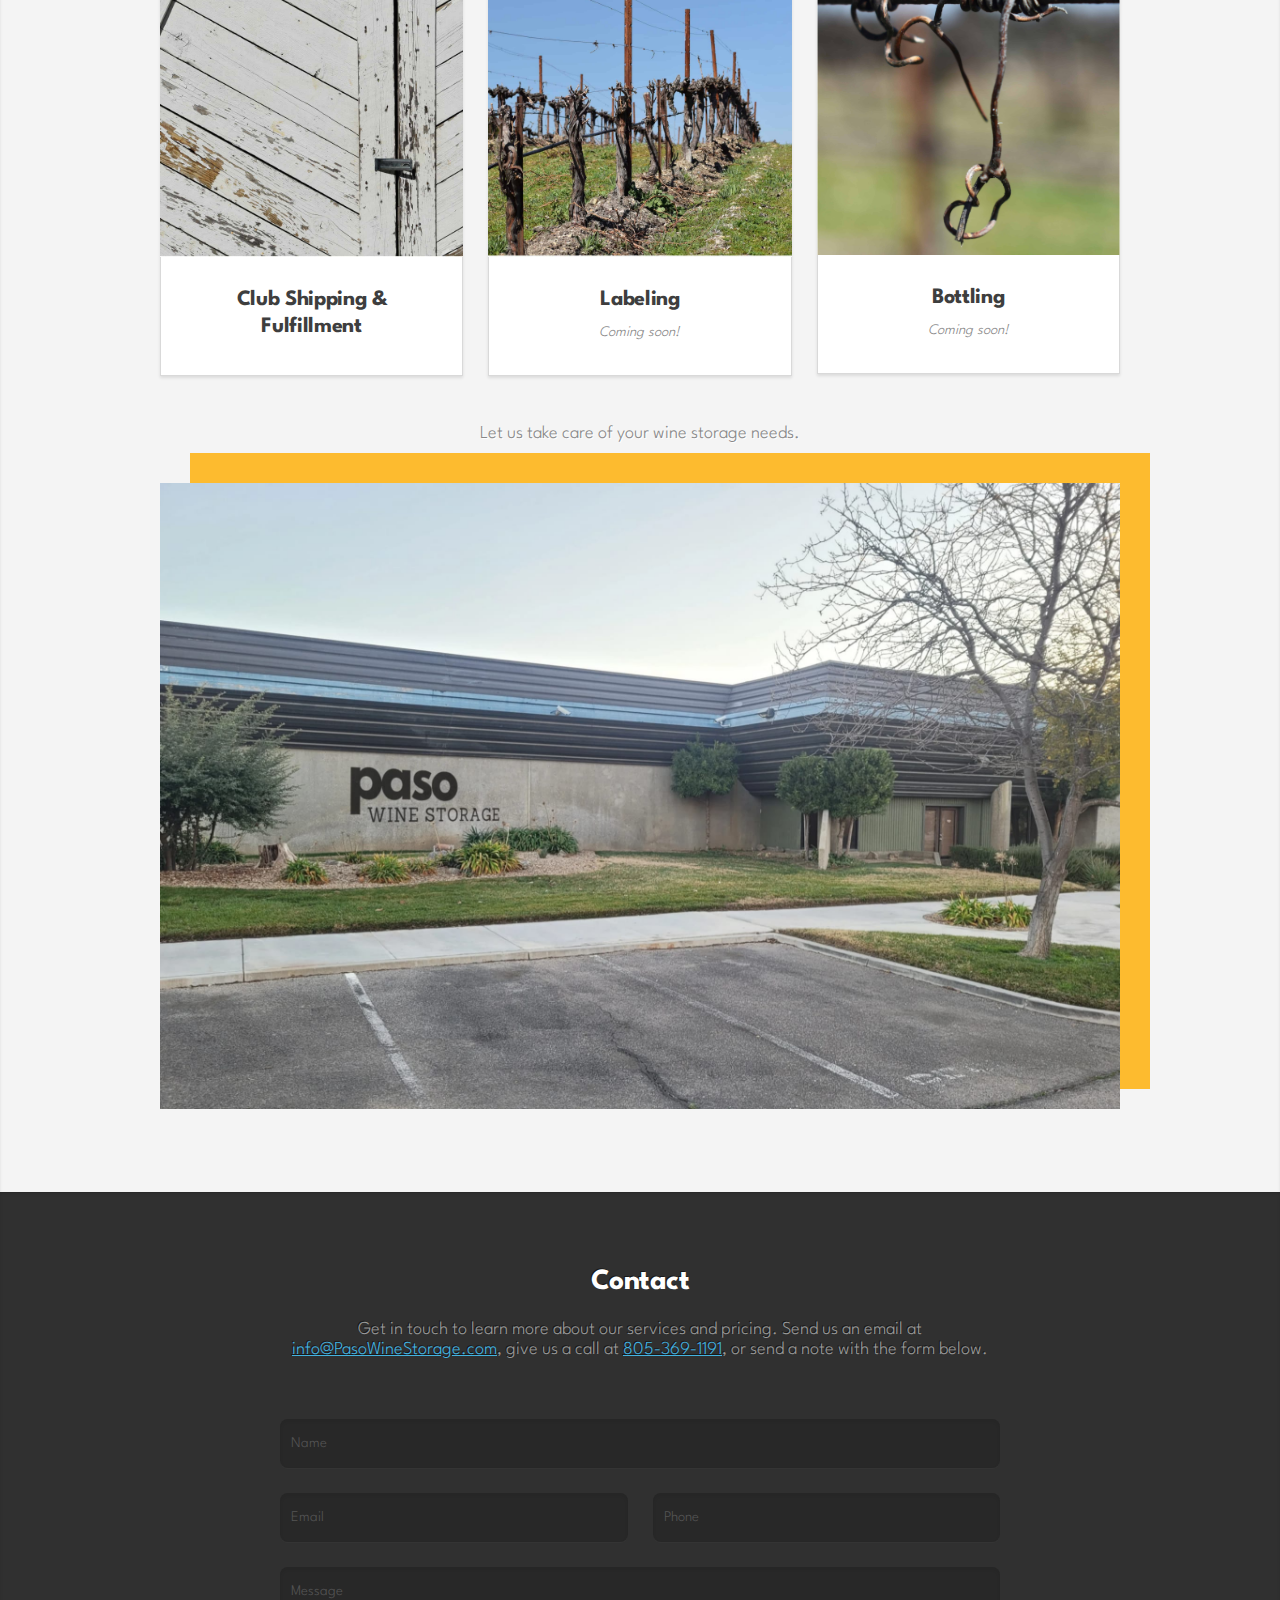
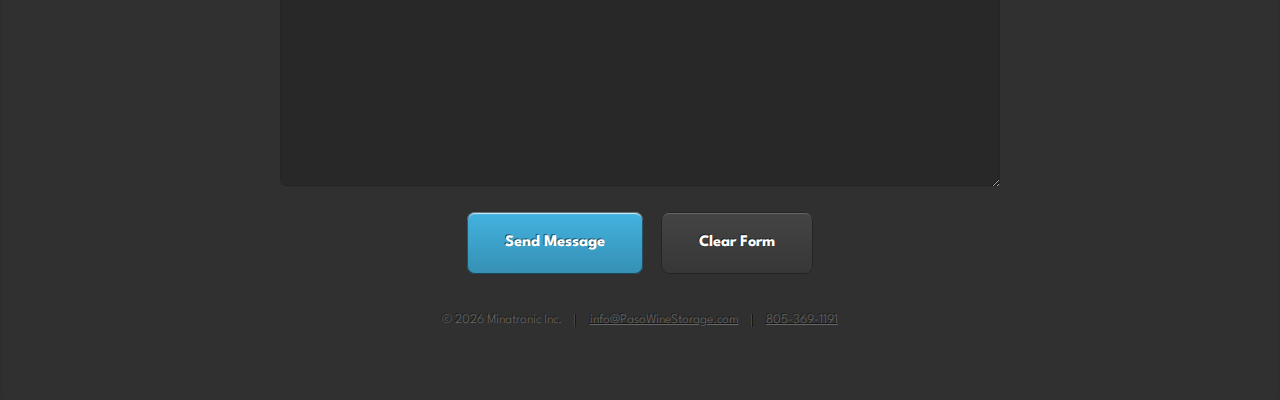
==== commit 0e7ddfa3: "contact, email" ====
--- a/index.html
+++ b/index.html
@@ -246,17 +246,20 @@
 				<div class="container medium">
 					<header>
 						<h2>Contact</h2>
-						<p>Get in touch to learn more about our services and pricing. Send us an email at <a href="mailto:david@pasowinestorage.com&subject=Paso%20Wine%20Storage">David@PasoWineStorage.com</a>, give us a call at <a href="tel:+18053691191">805-369-1191</a>, or send a note with the form below.</p>
+						<p>Get in touch to learn more about our services and pricing. Send us an email at <a href="mailto:info@pasowinestorage.com&subject=Paso%20Wine%20Storage">info@PasoWineStorage.com</a>, give us a call at <a href="tel:+18053691191">805-369-1191</a>, or send a note with the form below.</p>
 					</header>
 					<div class="row">
 						<div class="col-12">
 							<form method="post" action="https://formspree.io/f/mgedqydj">
 								<div class="row">
-									<!-- <div class="col-6 col-12-small">
+									<div class="col-12">
 										<input type="text" name="name" id="name" placeholder="Name" />
-									</div> -->
-									<div class="col-12">
+									</div>
+									<div class="col-6 col-12-small">
 										<input type="text" name="email" id="email" placeholder="Email" />
+									</div>
+									<div class="col-6 col-12-small">
+										<input type="text" name="phone" id="phone" placeholder="Phone" />
 									</div>
 									<!-- <div class="col-12">
 										<input type="text" name="subject" id="subject" placeholder="Subject" />
@@ -305,7 +308,7 @@
 					</div>
 					<footer>
 						<ul id="copyright">
-							<li>&copy; <script>new Date().getFullYear()>2005&&document.write(+new Date().getFullYear());</script> Minatronic Inc.</li><li><a href="mailto:david@pasowinestorage.com&subject=Paso%20Wine%20Storage">David@PasoWineStorage.com</a></li><li><a href="tel:+18053691191">805-369-1191</a></li>
+							<li>&copy; <script>new Date().getFullYear()>2005&&document.write(+new Date().getFullYear());</script> Minatronic Inc.</li><li><a href="mailto:info@pasowinestorage.com&subject=Paso%20Wine%20Storage">info@PasoWineStorage.com</a></li><li><a href="tel:+18053691191">805-369-1191</a></li>
 						</ul>
 					</footer>
 				</div>
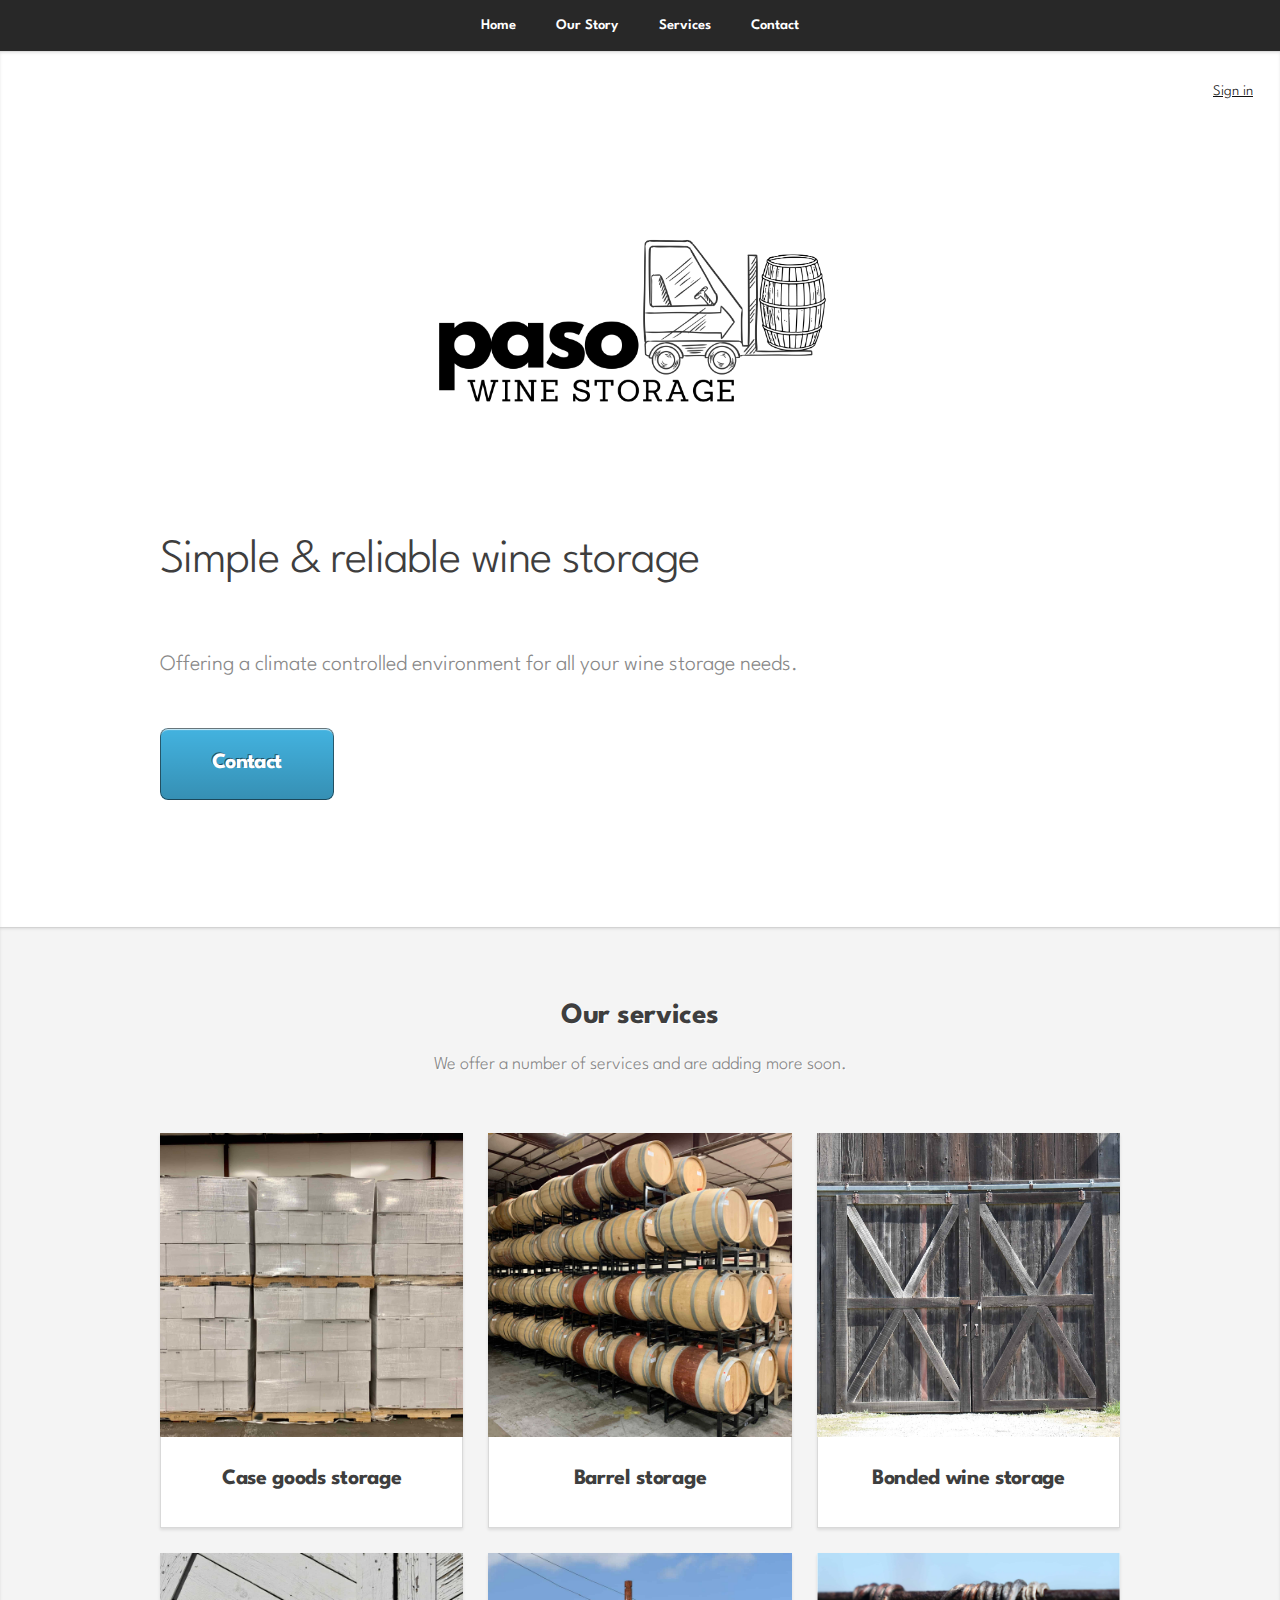
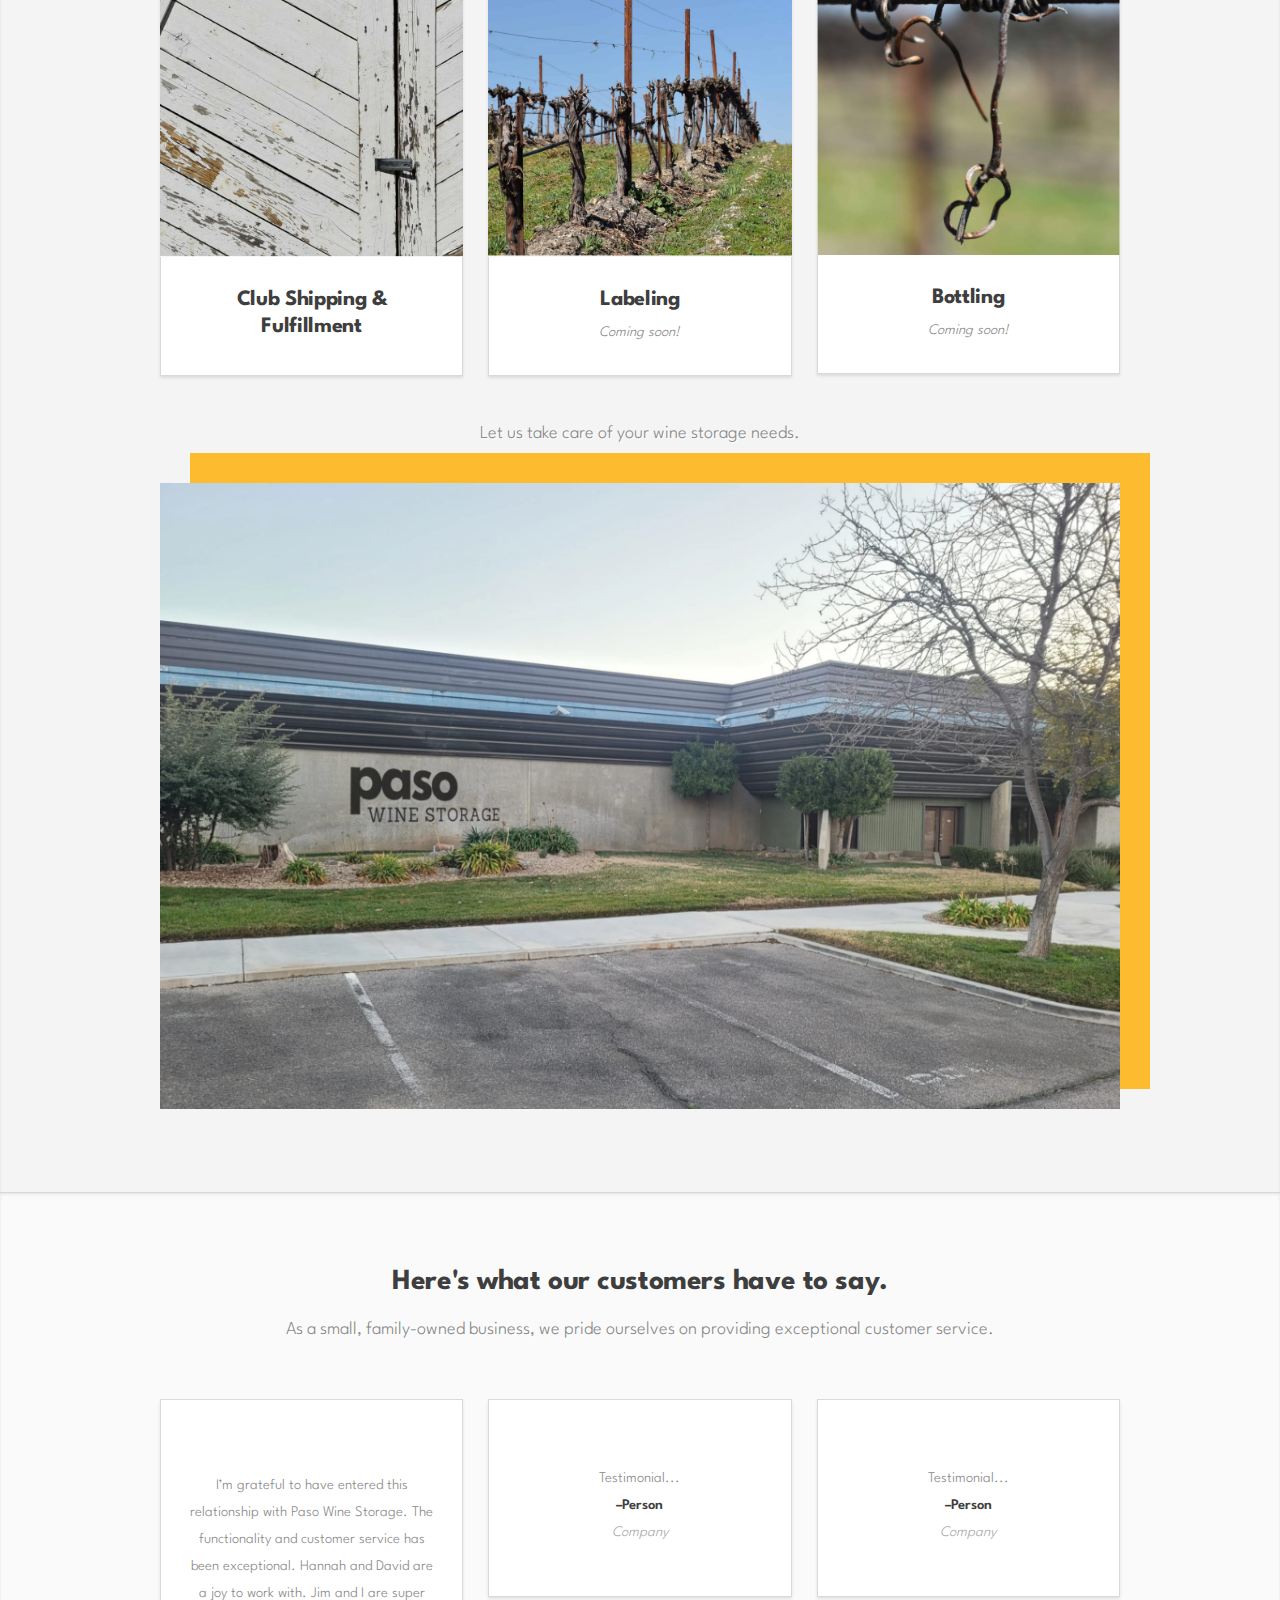
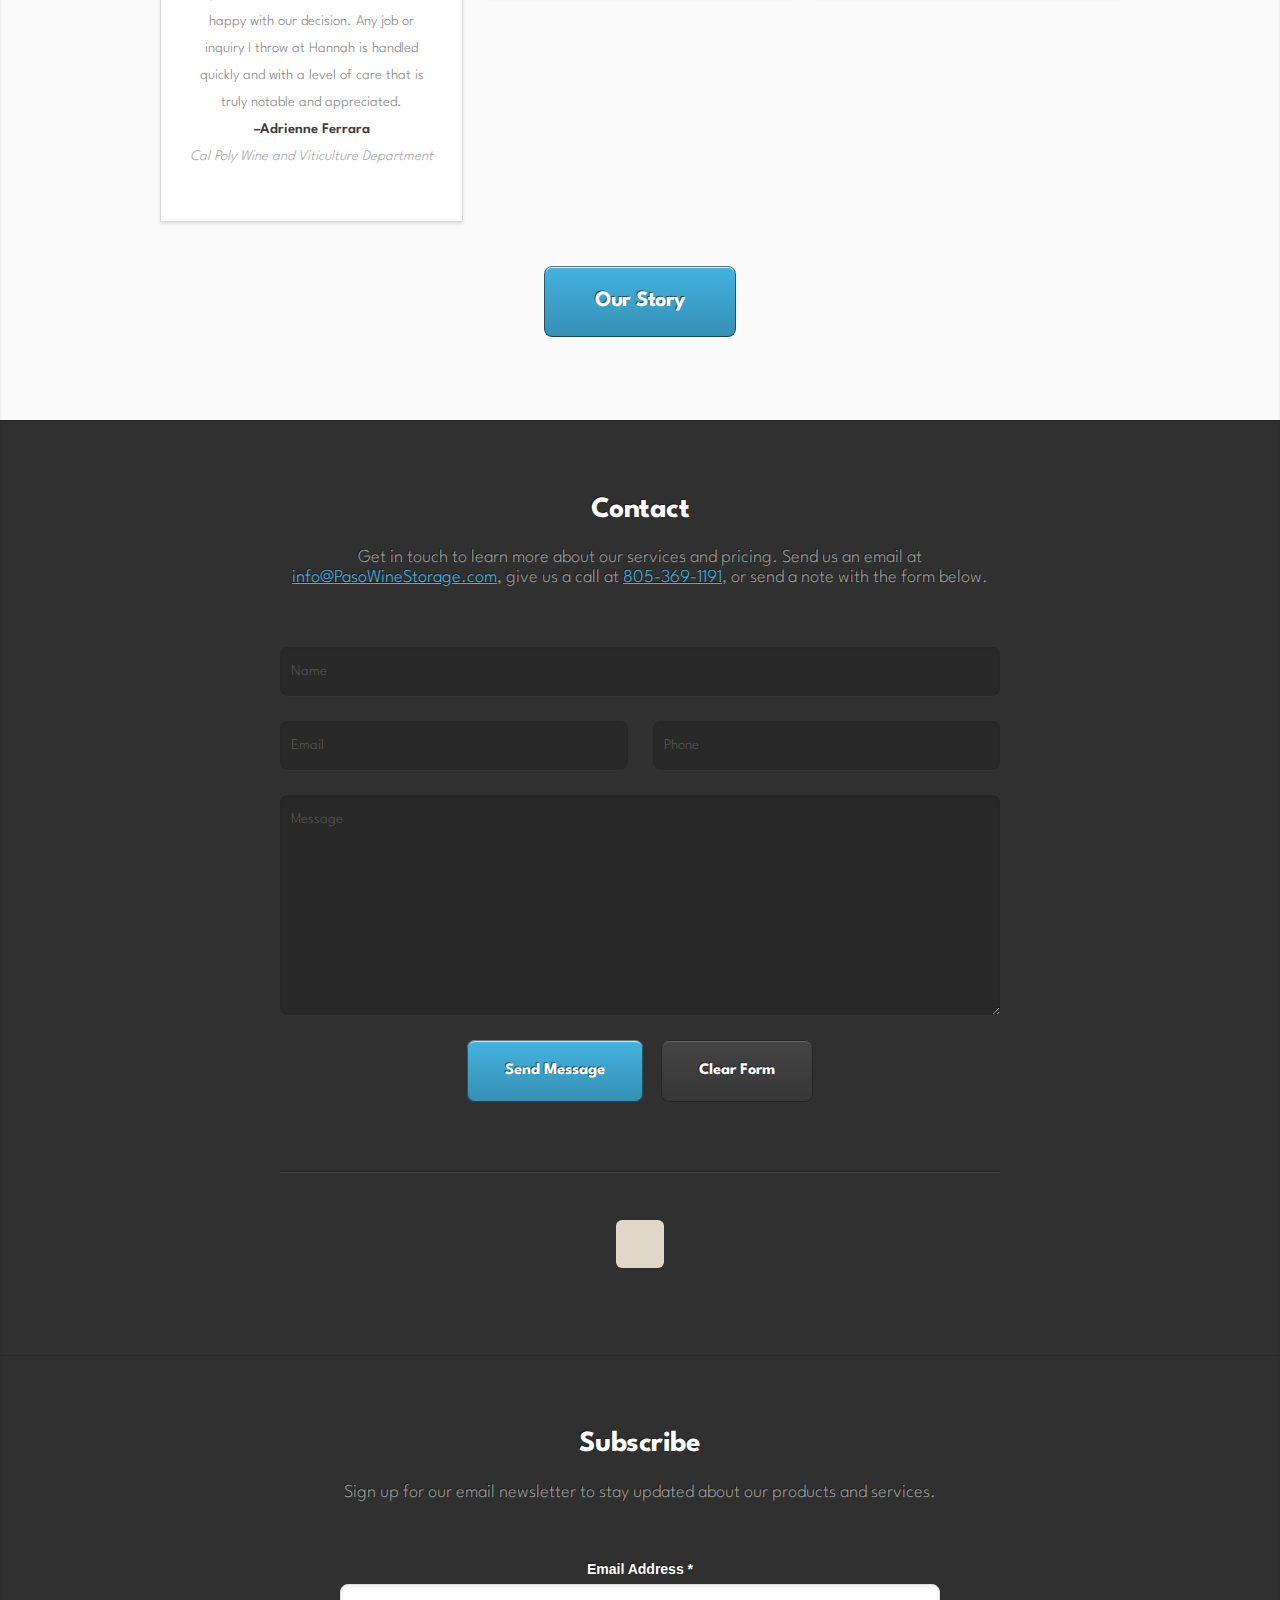
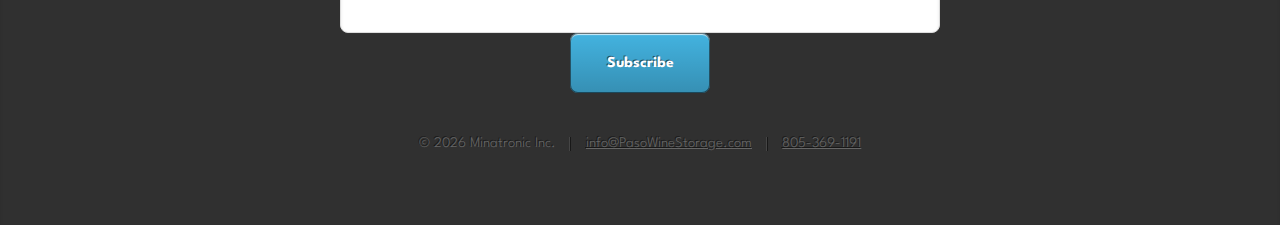
==== commit 7bc412a2: "add instagram, reindent" ====
--- a/index.html
+++ b/index.html
@@ -9,11 +9,11 @@
 	<!-- Global site tag (gtag.js) - Google Analytics -->
 	<script async src="https://www.googletagmanager.com/gtag/js?id=G-V9V60FRMHM"></script>
 	<script>
-	  window.dataLayer = window.dataLayer || [];
-	  function gtag(){dataLayer.push(arguments);}
-	  gtag('js', new Date());
-
-	  gtag('config', 'G-V9V60FRMHM');
+		window.dataLayer = window.dataLayer || [];
+		function gtag(){dataLayer.push(arguments);}
+		gtag('js', new Date());
+
+		gtag('config', 'G-V9V60FRMHM');
 	</script>
 	<title>Paso Wine Storage</title>
 	<meta name="description" content="Offering a climate controlled environment for all your wine storage needs.">
@@ -24,104 +24,104 @@
 	<link rel="stylesheet" href="assets/css/main.css" />
 	
 	<style>
-.sign-in-wrapper {
-    background: none repeat scroll 0 0 #CCCCCC;
-    display: none;
-   /* overflow: hidden; */
-}
-.sign-in {
-   /* color: #999999; */
-    color: #111111;
-    padding-left: 20px;
-    cursor: pointer;
-}
-.sign-in:hover {
-    color: #999999;
-}
-.sign-in span {
-    display: inline-block;
-    height: 16px;
-    overflow: hidden;
-    width: 18px;
-}
-.sign-in.open span {
-    background-position: left bottom;
-}
-.sign-in-dropdown {
-    color: #000000;
-    margin: 0 auto;
-    overflow: hidden;
-    padding: 10px;
-    width: 940px;
-}
-#sign-in-form {
-    float: right;
-}
-#sign-in-form b {
-    padding: 0 5px 0 10px;
-}
-#sign-in-form input[type="submit"] {
-    background: none repeat scroll 0 0 #000000;
-    border: 0 none;
-    border-radius: 5px;
-    color: #FFFFFF;
-    margin-left: 5px;
-	margin-top: 5px;
-    padding: 5px 10px;
-}
-#sign-in-form input[type="text"], #sign-in-form input[type="password"] {
-    width: 200px;
-}
-#sign-in-link {
-    float: right;
-    padding: 27px;
-    margin-left: 200px;
-}
-</style>
+		.sign-in-wrapper {
+			background: none repeat scroll 0 0 #CCCCCC;
+			display: none;
+			/* overflow: hidden; */
+		}
+		.sign-in {
+			/* color: #999999; */
+			color: #111111;
+			padding-left: 20px;
+			cursor: pointer;
+		}
+		.sign-in:hover {
+			color: #999999;
+		}
+		.sign-in span {
+			display: inline-block;
+			height: 16px;
+			overflow: hidden;
+			width: 18px;
+		}
+		.sign-in.open span {
+			background-position: left bottom;
+		}
+		.sign-in-dropdown {
+			color: #000000;
+			margin: 0 auto;
+			overflow: hidden;
+			padding: 10px;
+			width: 940px;
+		}
+		#sign-in-form {
+			float: right;
+		}
+		#sign-in-form b {
+			padding: 0 5px 0 10px;
+		}
+		#sign-in-form input[type="submit"] {
+			background: none repeat scroll 0 0 #000000;
+			border: 0 none;
+			border-radius: 5px;
+			color: #FFFFFF;
+			margin-left: 5px;
+			margin-top: 5px;
+			padding: 5px 10px;
+		}
+		#sign-in-form input[type="text"], #sign-in-form input[type="password"] {
+			width: 200px;
+		}
+		#sign-in-link {
+			float: right;
+			padding: 27px;
+			margin-left: 200px;
+		}
+	</style>
 </head>
 <body class="is-preload">
-<div class="sign-in-wrapper">
-	        <div class="sign-in-dropdown">
-	            <form name="login" id="sign-in-form" 
-						 action="https://fort.pasowinestorage.com/index2.cfm" 
-					method="POST">
-	                <input type="hidden" name="thisaction" id="thisaction" value="">
-	                <b>User Name:</b>
-	                <input type="Text" name="UserName" size="41" class="forminput1" value="">
-	                <b>Password:</b>
-	                <input type="password" name="pwd" size="41" class="forminput1">
-	                <input type="submit" value="Sign In" name="login" border="0">
-	            </form>
-	        </div>
-	    </div>
+	<div class="sign-in-wrapper">
+		<div class="sign-in-dropdown">
+			<form name="login" id="sign-in-form" 
+			action="https://fort.pasowinestorage.com/index2.cfm" 
+			method="POST">
+			<input type="hidden" name="thisaction" id="thisaction" value="">
+			<b>User Name:</b>
+			<input type="Text" name="UserName" size="41" class="forminput1" value="">
+			<b>Password:</b>
+			<input type="password" name="pwd" size="41" class="forminput1">
+			<input type="submit" value="Sign In" name="login" border="0">
+		</form>
+	</div>
+</div>
 <div id="sign-in-link"><a class="sign-in" url="#top">Sign in</a> </div> 
-	<!-- Nav -->
-	<nav id="nav">
-		<ul class="container">
-			<li><a href="#top">Home</a></li>
-			<!-- <li><a href="#work">About</a></li> -->
-			<li><a href="#services">Services</a></li>
-			<li><a href="#contact">Contact</a></li>
-		</ul>
-	</nav>
-
-	<!-- Home -->
-	<article id="top" class="wrapper style1">
-		<div class="container">
-
-
-			<center>
-				<img src="images/logo8.png" width=50%>
-			</center>
-
-			<header>
-				<h1>Simple & reliable wine storage</h1>
-			</header>
-			<p>Offering a climate controlled environment for all your wine storage needs.</p>
-			<a href="#contact" class="button large scrolly">Contact</a>
-
-
-			
+<!-- Nav -->
+<nav id="nav">
+	<ul class="container">
+		<li><a href="#top">Home</a></li>
+		<li><a href="our-story.html#top">Our Story</a></li>
+		<li><a href="#services">Services</a></li>
+		<li><a href="#contact">Contact</a></li>
+	</ul>
+</nav>
+
+<!-- Home -->
+<article id="top" class="wrapper style1">
+	<div class="container">
+
+
+		<center>
+			<img src="images/logo8.png" width=50%>
+		</center>
+
+		<header>
+			<h1>Simple & reliable wine storage</h1>
+		</header>
+		<p>Offering a climate controlled environment for all your wine storage needs.</p>
+		<a href="#contact" class="button large scrolly">Contact</a>
+
+
+		
 
 
 			<!-- <div class="row">
@@ -139,128 +139,131 @@
 		</div>
 	</article>
 
-	<!-- Work -->
-			<!-- <article id="work" class="wrapper style2">
-				<div class="container">
-					<header>
-						<h2>Here's all the services we offer.</h2>
-						<p>Everything to serve your wine storage needs.</p>
-					</header>
-					<div class="row aln-center">
-						<div class="col-4 col-6-medium col-12-small">
-							<section class="box style1">
-								<span class="icon featured fa-comments"></span>
-								<h3>Consequat lorem</h3>
-								<p>Ornare nulla proin odio consequat sapien vestibulum ipsum primis sed amet consequat lorem dolore.</p>
-							</section>
-						</div>
-						<div class="col-4 col-6-medium col-12-small">
-							<section class="box style1">
-								<span class="icon solid featured fa-camera-retro"></span>
-								<h3>Lorem dolor tempus</h3>
-								<p>Ornare nulla proin odio consequat sapien vestibulum ipsum primis sed amet consequat lorem dolore.</p>
-							</section>
-						</div>
-						<div class="col-4 col-6-medium col-12-small">
-							<section class="box style1">
-								<span class="icon featured fa-thumbs-up"></span>
-								<h3>Feugiat posuere</h3>
-								<p>Ornare nulla proin odio consequat sapien vestibulum ipsum primis sed amet consequat lorem dolore.</p>
-							</section>
-						</div>
-					</div>
-					<footer>
-						<p>Lorem ipsum dolor sit sapien vestibulum ipsum primis?</p>
-						<a href="#portfolio" class="button large scrolly">See some of my recent work</a>
-					</footer>
-				</div>
-			</article> -->
-
-			<!-- Services -->
-			<article id="services" class="wrapper style3">
-				<div class="container">
-					<header>
-						<h2>Our services</h2>
-						<p>We offer a number of services and are adding more soon.</p>
-					</header>
-					<div class="row">
-						<div class="col-4 col-6-medium col-12-small">
-							<article class="box style2">
-								<a href="#" class="image featured"><img src="images/case1.jpg" alt="" /></a>
-								<h3>Case goods storage</h3>
-								<!-- <p>(do you want to add text here...?)</p> -->
-							</article>
-						</div>
-						<div class="col-4 col-6-medium col-12-small">
-							<article class="box style2">
-								<a href="#" class="image featured"><img src="images/barrel1.jpg" alt="" /></a>
-								<h3>Barrel storage</h3>
-								<!-- <p>Ornare nulla proin odio consequat.</p> -->
-							</article>
-						</div>
-						<div class="col-4 col-6-medium col-12-small">
-							<article class="box style2">
-								<a href="#" class="image featured"><img src="images/barn-door1.jpg" alt="" /></a>
-								<h3>Bonded wine storage</h3>
-								<!-- <p>Ornare nulla proin odio consequat.</p> -->
-							</article>
-						</div>
-						<div class="col-4 col-6-medium col-12-small">
-							<article class="box style2">
-								<a href="#" class="image featured"><img src="images/barn-door3.jpg" alt="" /></a>
-								<h3>Club Shipping & Fulfillment</h3>
-								<!-- <p><i>Coming soon!</i></p> -->
-							</article>
-						</div>
-						<div class="col-4 col-6-medium col-12-small">
-							<article class="box style2">
-								<a href="#" class="image featured"><img src="images/vineyard3.jpg" alt="" /></a>
-								<h3>Labeling</h3>
-								<p><i>Coming soon!</i></p>
-							</article>
-						</div>
-						<div class="col-4 col-6-medium col-12-small">
-							<article class="box style2">
-								<a href="#" class="image featured"><img src="images/vineyard4.jpg" alt="" /></a>
-								<h3>Bottling</h3>
-								<p><i>Coming soon!</i></p>
-							</article>
-						</div>
-					</div>
-					<footer>
-						<p>Let us take care of your wine storage needs.</p>
-						<!-- <a href="#contact" class="button large scrolly">Contact</a> -->
-					</footer>
-
-					<div class="shadow">
-						<center>
-						<img src="images/commerce.png" width=100%>
-						</center>
-					</div>
-
-				</div>
-			</article>
-
-			<!-- Contact -->
-			<article id="contact" class="wrapper style4">
-				<div class="container medium">
-					<header>
-						<h2>Contact</h2>
-						<p>Get in touch to learn more about our services and pricing. Send us an email at <a href="mailto:info@pasowinestorage.com&subject=Paso%20Wine%20Storage">info@PasoWineStorage.com</a>, give us a call at <a href="tel:+18053691191">805-369-1191</a>, or send a note with the form below.</p>
-					</header>
-					<div class="row">
-						<div class="col-12">
-							<form method="post" action="https://formspree.io/f/mgedqydj">
-								<div class="row">
-									<div class="col-12">
-										<input type="text" name="name" id="name" placeholder="Name" />
-									</div>
-									<div class="col-6 col-12-small">
-										<input type="text" name="email" id="email" placeholder="Email" />
-									</div>
-									<div class="col-6 col-12-small">
-										<input type="text" name="phone" id="phone" placeholder="Phone" />
-									</div>
+	
+
+	<!-- Services -->
+	<article id="services" class="wrapper style3">
+		<div class="container">
+			<header>
+				<h2>Our services</h2>
+				<p>We offer a number of services and are adding more soon.</p>
+			</header>
+			<div class="row">
+				<div class="col-4 col-6-medium col-12-small">
+					<article class="box style2">
+						<a href="#" class="image featured"><img src="images/case1.jpg" alt="" /></a>
+						<h3>Case goods storage</h3>
+						<!-- <p>(do you want to add text here...?)</p> -->
+					</article>
+				</div>
+				<div class="col-4 col-6-medium col-12-small">
+					<article class="box style2">
+						<a href="#" class="image featured"><img src="images/barrel1.jpg" alt="" /></a>
+						<h3>Barrel storage</h3>
+						<!-- <p>Ornare nulla proin odio consequat.</p> -->
+					</article>
+				</div>
+				<div class="col-4 col-6-medium col-12-small">
+					<article class="box style2">
+						<a href="#" class="image featured"><img src="images/barn-door1.jpg" alt="" /></a>
+						<h3>Bonded wine storage</h3>
+						<!-- <p>Ornare nulla proin odio consequat.</p> -->
+					</article>
+				</div>
+				<div class="col-4 col-6-medium col-12-small">
+					<article class="box style2">
+						<a href="#" class="image featured"><img src="images/barn-door3.jpg" alt="" /></a>
+						<h3>Club Shipping & Fulfillment</h3>
+						<!-- <p><i>Coming soon!</i></p> -->
+					</article>
+				</div>
+				<div class="col-4 col-6-medium col-12-small">
+					<article class="box style2">
+						<a href="#" class="image featured"><img src="images/vineyard3.jpg" alt="" /></a>
+						<h3>Labeling</h3>
+						<p><i>Coming soon!</i></p>
+					</article>
+				</div>
+				<div class="col-4 col-6-medium col-12-small">
+					<article class="box style2">
+						<a href="#" class="image featured"><img src="images/vineyard4.jpg" alt="" /></a>
+						<h3>Bottling</h3>
+						<p><i>Coming soon!</i></p>
+					</article>
+				</div>
+			</div>
+			<footer>
+				<p>Let us take care of your wine storage needs.</p>
+				<!-- <a href="#contact" class="button large scrolly">Contact</a> -->
+			</footer>
+
+			<div class="shadow">
+				<center>
+					<img src="images/commerce.png" width=100%>
+				</center>
+			</div>
+
+		</div>
+	</article>
+
+	<!-- Testimonials -->
+	<article id="work" class="wrapper style2">
+		<div class="container">
+			<header>
+				<h2>Here's what our customers have to say.</h2>
+				<p>As a small, family-owned business, we pride ourselves on providing exceptional customer service. </p>
+			</header>
+			<div class="row aln-center">
+				<div class="col-4 col-6-medium col-12-small">
+					<section class="box style1">
+						<a href="https://wvit.calpoly.edu/" target="_blank" class="image featured"><img src="images/calpoly.png" alt="" /></a>
+						<!-- <span class="icon featured fa-comments"></span> -->
+						<p>I’m grateful to have entered this relationship with Paso Wine Storage. The functionality and customer service has been exceptional. Hannah and David are a joy to work with. Jim and I are super happy with our decision. Any job or inquiry I throw at Hannah is handled quickly and with a level of care that is truly notable and appreciated.<br><strong>–Adrienne Ferrara</strong><br><i style="color:darkgray;">Cal Poly Wine and Viticulture Department</i></p>
+					</section>
+				</div>
+				<div class="col-4 col-6-medium col-12-small">
+					<section class="box style1">
+						<span class="icon featured fa-comments"></span>
+						<!-- <a href="https://wvit.calpoly.edu/" target="_blank" class="image featured"><img src="images/calpoly.png" alt="" /></a> -->
+						<p>Testimonial...<br><strong>–Person</strong><br><i style="color:darkgray;">Company</i></p>
+					</section>
+				</div>
+				<div class="col-4 col-6-medium col-12-small">
+					<section class="box style1">
+						<span class="icon featured fa-comments"></span>
+						<!-- <a href="https://wvit.calpoly.edu/" target="_blank" class="image featured"><img src="images/calpoly.png" alt="" /></a> -->
+						<p>Testimonial...<br><strong>–Person</strong><br><i style="color:darkgray;">Company</i></p>
+					</section>
+				</div>
+
+			</div>
+			<footer>
+				<!-- <p>Lorem ipsum dolor sit sapien vestibulum ipsum primis?</p> -->
+				<a href="our-story.html#top" class="button large scrolly">Our Story</a>
+			</footer>
+		</div>
+	</article>
+
+	<!-- Contact -->
+	<article id="contact" class="wrapper style4">
+		<div class="container medium">
+			<header>
+				<h2>Contact</h2>
+				<p>Get in touch to learn more about our services and pricing. Send us an email at <a href="mailto:info@pasowinestorage.com&subject=Paso%20Wine%20Storage">info@PasoWineStorage.com</a>, give us a call at <a href="tel:+18053691191">805-369-1191</a>, or send a note with the form below.</p>
+			</header>
+			<div class="row">
+				<div class="col-12">
+					<form method="post" action="https://formspree.io/f/mgedqydj">
+						<div class="row">
+							<div class="col-12">
+								<input type="text" name="name" id="name" placeholder="Name" />
+							</div>
+							<div class="col-6 col-12-small">
+								<input type="text" name="email" id="email" placeholder="Email" />
+							</div>
+							<div class="col-6 col-12-small">
+								<input type="text" name="phone" id="phone" placeholder="Phone" />
+							</div>
 									<!-- <div class="col-12">
 										<input type="text" name="subject" id="subject" placeholder="Subject" />
 									</div> -->
@@ -276,58 +279,101 @@
 								</div>
 							</form>
 						</div>
-						<!-- <div class="col-12">
+						<div class="col-12">
 							<hr />
-							<h3>Find me on ...</h3>
+							<!-- <h3>Find us on ...</h3> -->
 							<ul class="social">
-								<li><a href="#" class="icon brands fa-twitter"><span class="label">Twitter</span></a></li>
+								<!-- <li><a href="#" class="icon brands fa-twitter"><span class="label">Twitter</span></a></li>
 								<li><a href="#" class="icon brands fa-facebook-f"><span class="label">Facebook</span></a></li>
 								<li><a href="#" class="icon brands fa-dribbble"><span class="label">Dribbble</span></a></li>
 								<li><a href="#" class="icon brands fa-linkedin-in"><span class="label">LinkedIn</span></a></li>
 								<li><a href="#" class="icon brands fa-tumblr"><span class="label">Tumblr</span></a></li>
 								<li><a href="#" class="icon brands fa-google-plus"><span class="label">Google+</span></a></li>
 								<li><a href="#" class="icon brands fa-github"><span class="label">Github</span></a></li>
-								<li><a href="#" class="icon solid fa-rss"><span>RSS</span></a></li>
-								<li><a href="#" class="icon brands fa-instagram"><span>Instagram</span></a></li>
-								<li><a href="#" class="icon brands fa-foursquare"><span>Foursquare</span></a></li>
+								<li><a href="#" class="icon solid fa-rss"><span>RSS</span></a></li> -->
+								<li><a href="https://www.instagram.com/pasowinestorage" class="icon brands fa-instagram" target="_blank"></a></li>
+								<!-- <li><a href="#" class="icon brands fa-foursquare"><span>Foursquare</span></a></li>
 								<li><a href="#" class="icon brands fa-skype"><span>Skype</span></a></li>
 								<li><a href="#" class="icon brands fa-soundcloud"><span>Soundcloud</span></a></li>
 								<li><a href="#" class="icon brands fa-youtube"><span>YouTube</span></a></li>
 								<li><a href="#" class="icon brands fa-blogger"><span>Blogger</span></a></li>
 								<li><a href="#" class="icon brands fa-flickr"><span>Flickr</span></a></li>
-								<li><a href="#" class="icon brands fa-vimeo"><span>Vimeo</span></a></li>
+								<li><a href="#" class="icon brands fa-vimeo"><span>Vimeo</span></a></li> -->
 							</ul>
-							<hr />
-						</div> -->
-
-
-						
-
-
-
+						</div>
 					</div>
-					<footer>
-						<ul id="copyright">
-							<li>&copy; <script>new Date().getFullYear()>2005&&document.write(+new Date().getFullYear());</script> Minatronic Inc.</li><li><a href="mailto:info@pasowinestorage.com&subject=Paso%20Wine%20Storage">info@PasoWineStorage.com</a></li><li><a href="tel:+18053691191">805-369-1191</a></li>
-						</ul>
-					</footer>
-				</div>
-			</article>
-
-			<!-- Scripts -->
-			<script src="assets/js/jquery.min.js"></script>
-			<script src="assets/js/jquery.scrolly.min.js"></script>
-			<script src="assets/js/browser.min.js"></script>
-			<script src="assets/js/breakpoints.min.js"></script>
-			<script src="assets/js/util.js"></script>
-			<script src="assets/js/main.js"></script>
-			<script type="text/javascript">
-
-			jQuery( document ).ready(function() {
-				jQuery( ".sign-in" ).click(function() { 
-					jQuery( ".sign-in-wrapper" ).show();
-				});
-			});
-</script>
-		</body>
-		</html>+				</article>
+
+				<!-- Subscribe -->
+				<article id="subscribe" class="wrapper style4">
+					<div class="container medium">
+						<header>
+							<h2>Subscribe</h2>
+							<p>Sign up for our email newsletter to stay updated about our products and services.</p>
+						</header>
+
+
+						<center>
+							<!-- Begin Mailchimp Signup Form -->
+							<link href="//cdn-images.mailchimp.com/embedcode/classic-071822.css" rel="stylesheet" type="text/css">
+							<style type="text/css">
+								#mc_embed_signup{background:#303030; clear:left; font:14px Helvetica,Arial,sans-serif;  width:600px; color: white}
+                            /* Add your own Mailchimp form style overrides in your site stylesheet or in this style block.
+                               We recommend moving this block and the preceding CSS link to the HEAD of your HTML file. */
+                           </style>
+                           <div id="mc_embed_signup">
+                           	<form action="https://pasowinestorage.us14.list-manage.com/subscribe/post?u=3c8e5ccf97222299ab145b9eb&amp;id=20e22a6cdc&amp;f_id=005ab3e0f0" method="post" id="mc-embedded-subscribe-form" name="mc-embedded-subscribe-form" class="validate" target="_blank" novalidate>
+                           		<div id="mc_embed_signup_scroll">
+                           			<!--<h2>Subscribe</h2>-->
+                           			<!--<div class="indicates-required"><span class="asterisk">*</span> indicates required</div>-->
+                           			<div class="mc-field-group">
+                           				<label for="mce-EMAIL" style="color: white">Email Address  <span class="asterisk">*</span>
+                           				</label>
+                           				<input type="email" value="" name="EMAIL" class="required email" id="mce-EMAIL" required>
+                           				<span id="mce-EMAIL-HELPERTEXT" class="helper_text"></span>
+                           			</div>
+                           			<div id="mce-responses" class="clear foot">
+                           				<div class="response" id="mce-error-response" style="display:none"></div>
+                           				<div class="response" id="mce-success-response" style="display:none"></div>
+                           			</div>    <!-- real people should not fill this in and expect good things - do not remove this or risk form bot signups-->
+                           			<div style="position: absolute; left: -5000px;" aria-hidden="true"><input type="text" name="b_3c8e5ccf97222299ab145b9eb_20e22a6cdc" tabindex="-1" value=""></div>
+                           			<div class="optionalParent">
+                           				<div class="clear foot">
+                           					<input type="submit" value="Subscribe" name="subscribe" id="mc-embedded-subscribe" class="button">
+                           					<!--<p class="brandingLogo"><a href="http://eepurl.com/ipzinU" title="Mailchimp - email marketing made easy and fun"><img src="https://eep.io/mc-cdn-images/template_images/branding_logo_text_dark_dtp.svg"></a></p>-->
+                           				</div>
+                           			</div>
+                           		</div>
+                           	</form>
+                           </div>
+                           <script type='text/javascript' src='//s3.amazonaws.com/downloads.mailchimp.com/js/mc-validate.js'></script><script type='text/javascript'>(function($) {window.fnames = new Array(); window.ftypes = new Array();fnames[0]='EMAIL';ftypes[0]='email';fnames[1]='FNAME';ftypes[1]='text';fnames[2]='LNAME';ftypes[2]='text';fnames[3]='ADDRESS';ftypes[3]='address';fnames[4]='PHONE';ftypes[4]='phone';fnames[5]='BIRTHDAY';ftypes[5]='birthday';}(jQuery));var $mcj = jQuery.noConflict(true);</script>
+                           <!--End mc_embed_signup-->
+                       </center>
+
+
+                   </div>
+                   <footer>
+                   	<ul id="copyright">
+                   		<li>&copy; <script>new Date().getFullYear()>2005&&document.write(+new Date().getFullYear());</script> Minatronic Inc.</li><li><a href="mailto:info@pasowinestorage.com&subject=Paso%20Wine%20Storage">info@PasoWineStorage.com</a></li><li><a href="tel:+18053691191">805-369-1191</a></li>
+                   	</ul>
+                   </footer>
+               </div>
+           </article>
+
+           <!-- Scripts -->
+           <script src="assets/js/jquery.min.js"></script>
+           <script src="assets/js/jquery.scrolly.min.js"></script>
+           <script src="assets/js/browser.min.js"></script>
+           <script src="assets/js/breakpoints.min.js"></script>
+           <script src="assets/js/util.js"></script>
+           <script src="assets/js/main.js"></script>
+           <script type="text/javascript">
+
+           	jQuery( document ).ready(function() {
+           		jQuery( ".sign-in" ).click(function() { 
+           			jQuery( ".sign-in-wrapper" ).show();
+           		});
+           	});
+           </script>
+       </body>
+       </html>--- a/assets/css/main.css
+++ b/assets/css/main.css
@@ -1,5 +1,5 @@
 /*@import url("https://fonts.googleapis.com/css?family=Open+Sans:300,300italic,600,600italic,700");*/
-/*@import url("fontawesome-all.min.css");*/
+@import url("fontawesome-all.min.css");
 @import url('https://fonts.googleapis.com/css2?family=Fraunces:wght@300&family=Spartan:wght@800&display=swap');
 
 /*
@@ -231,6 +231,23 @@
 	div.shadow {
 		/*qq*/
 		box-shadow: 30px -30px 0px 0px #FDBB2F;
+		}
+
+	/*	qq*/
+	img.left {
+	    box-shadow: -10px 10px 0px 0px #FDBB2F;
+	    /*margin:  top right bottom left;*/
+		margin: .5em 2em 2em 0;
+		width: 300px;
+		float: left;
+		}
+
+	/*	qq*/
+	img.right {
+	    box-shadow: 10px 10px 0px 0px #FDBB2F;
+			margin: .5em 0 2em 2em;
+			width: 300px;
+			float: right;
 		}
 
 /* Container */
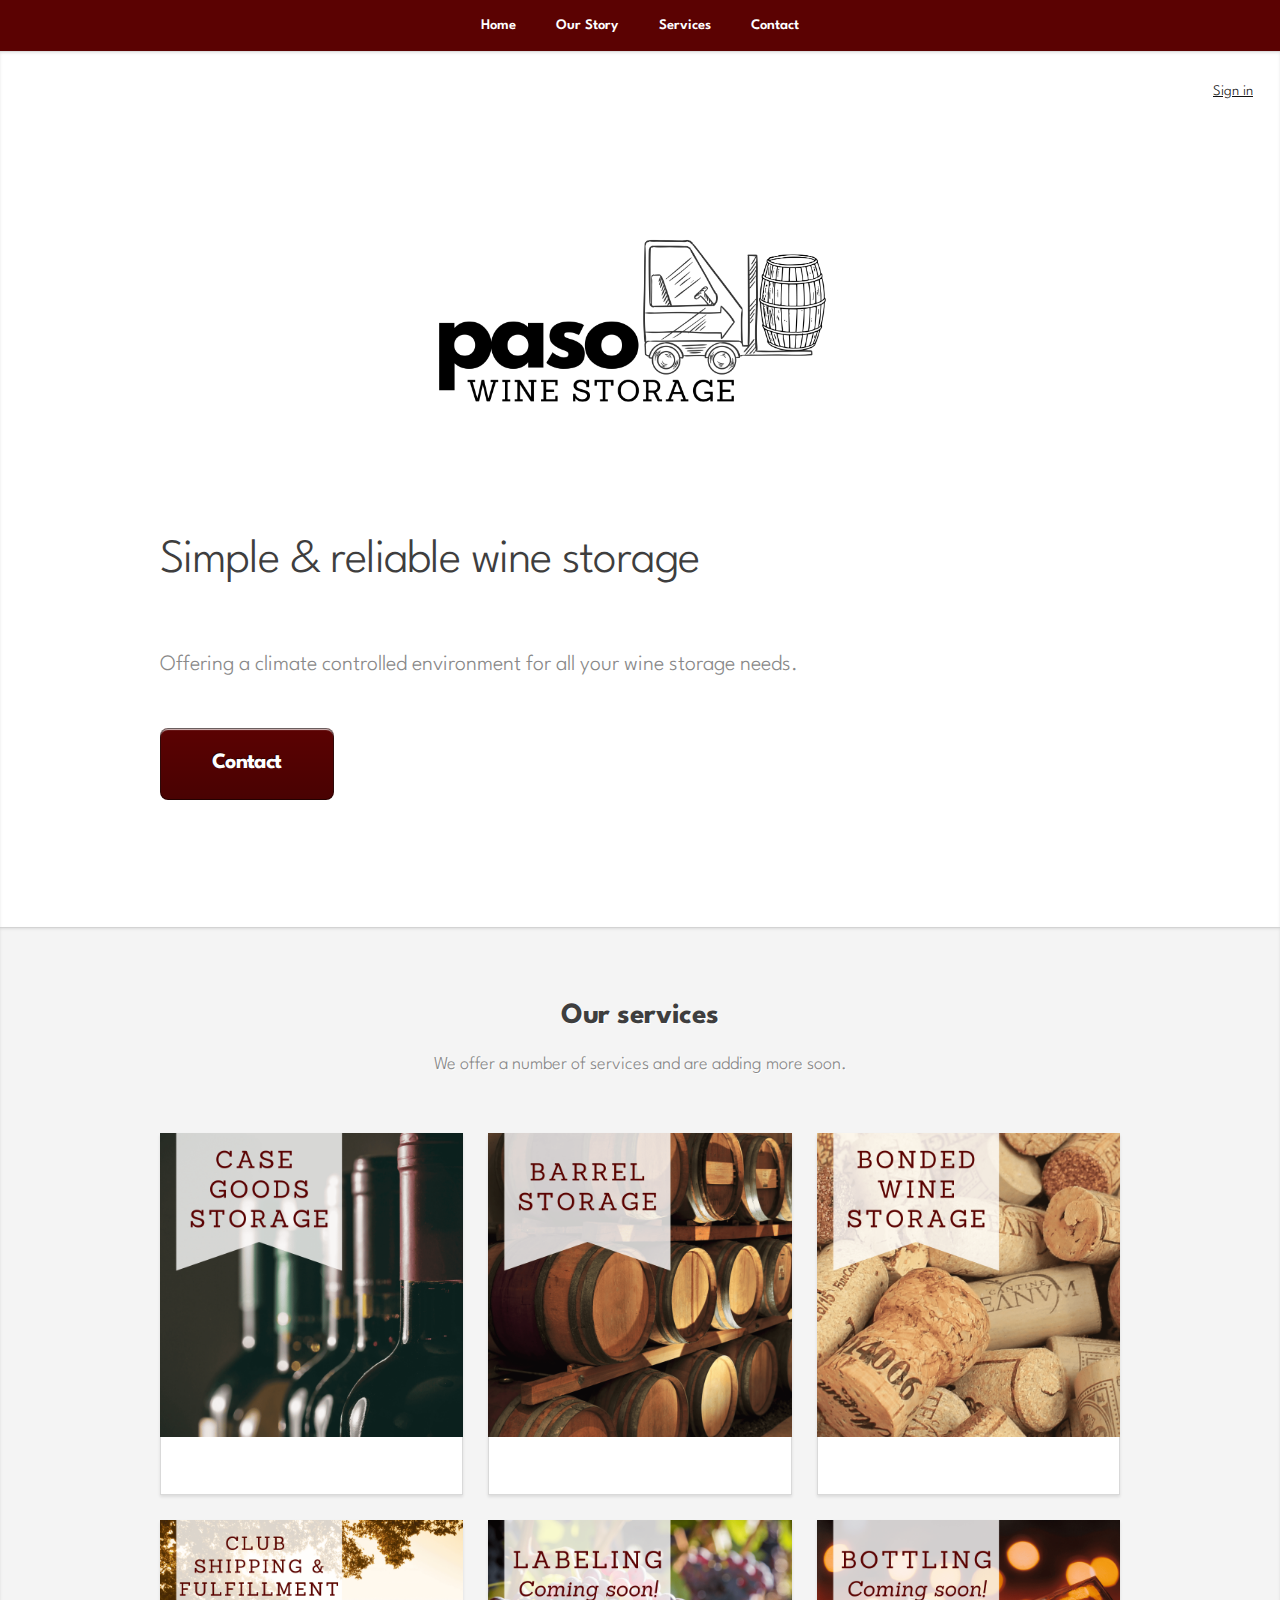
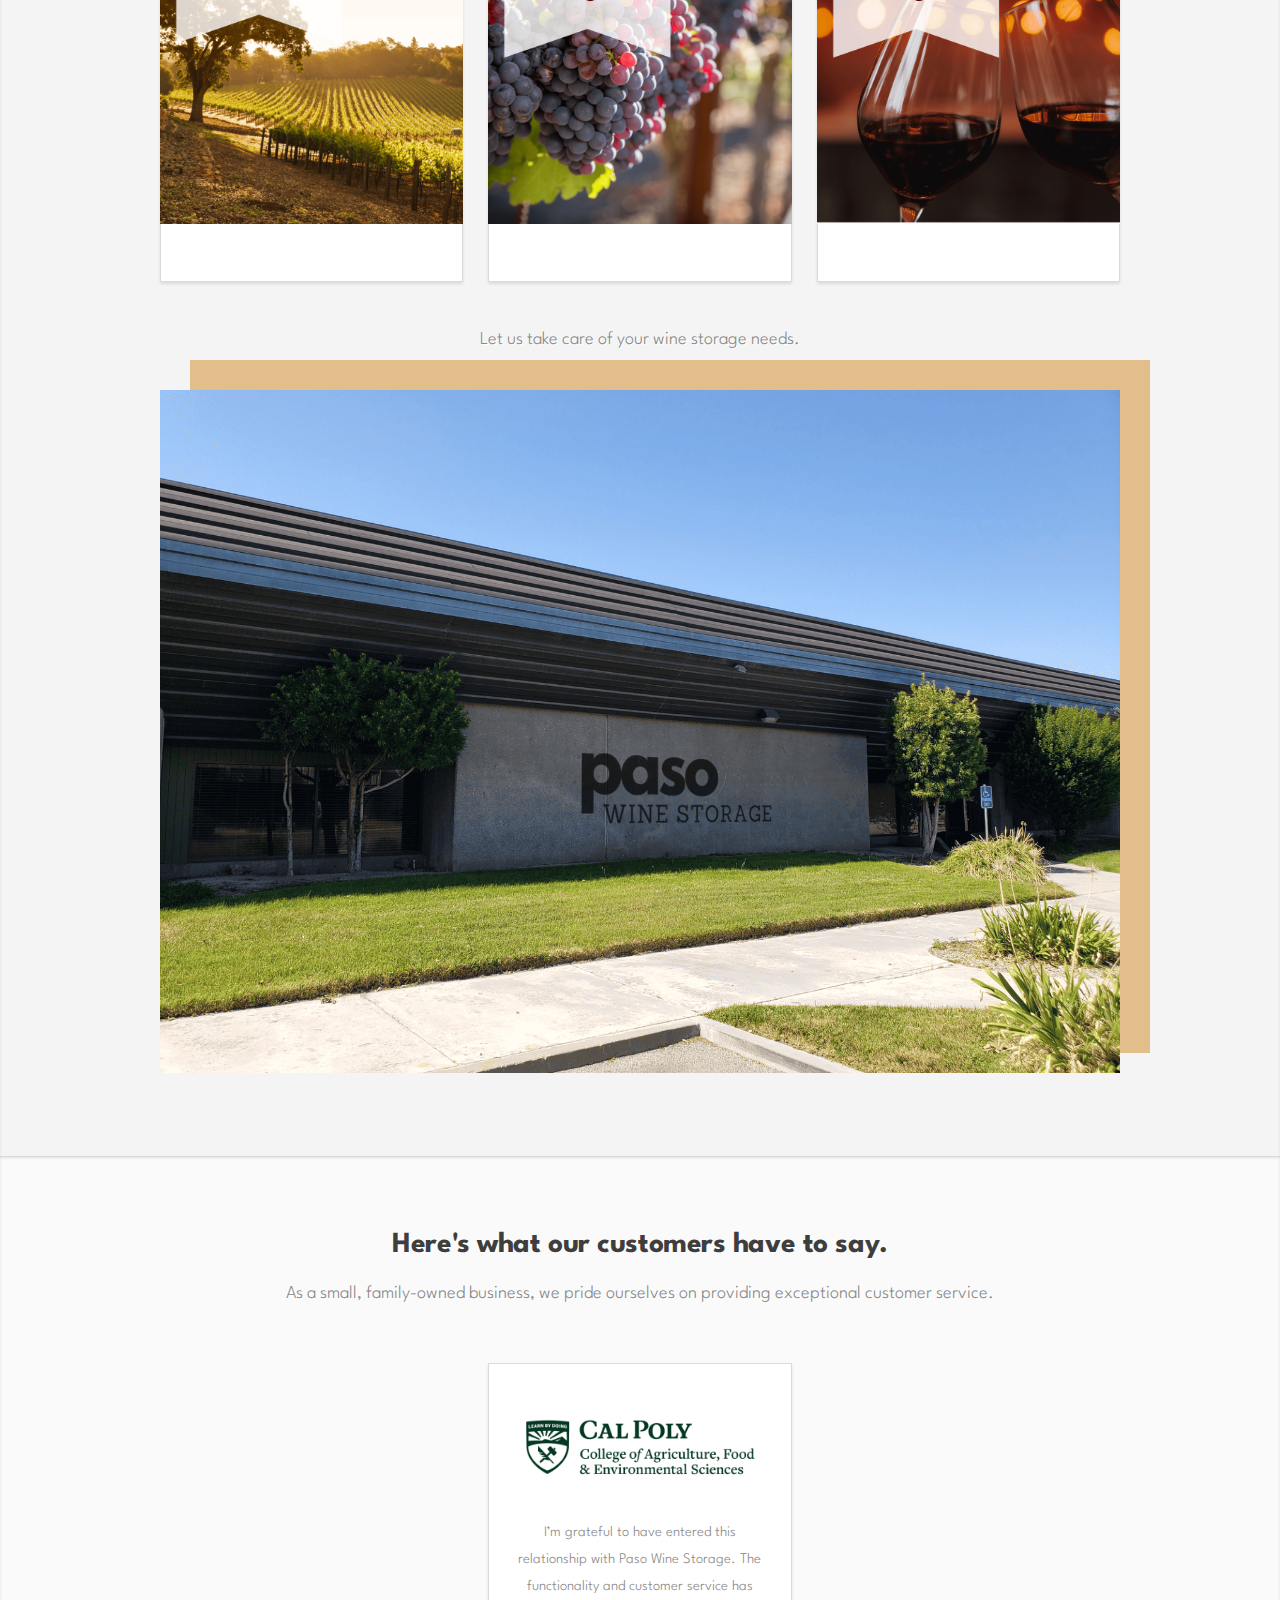
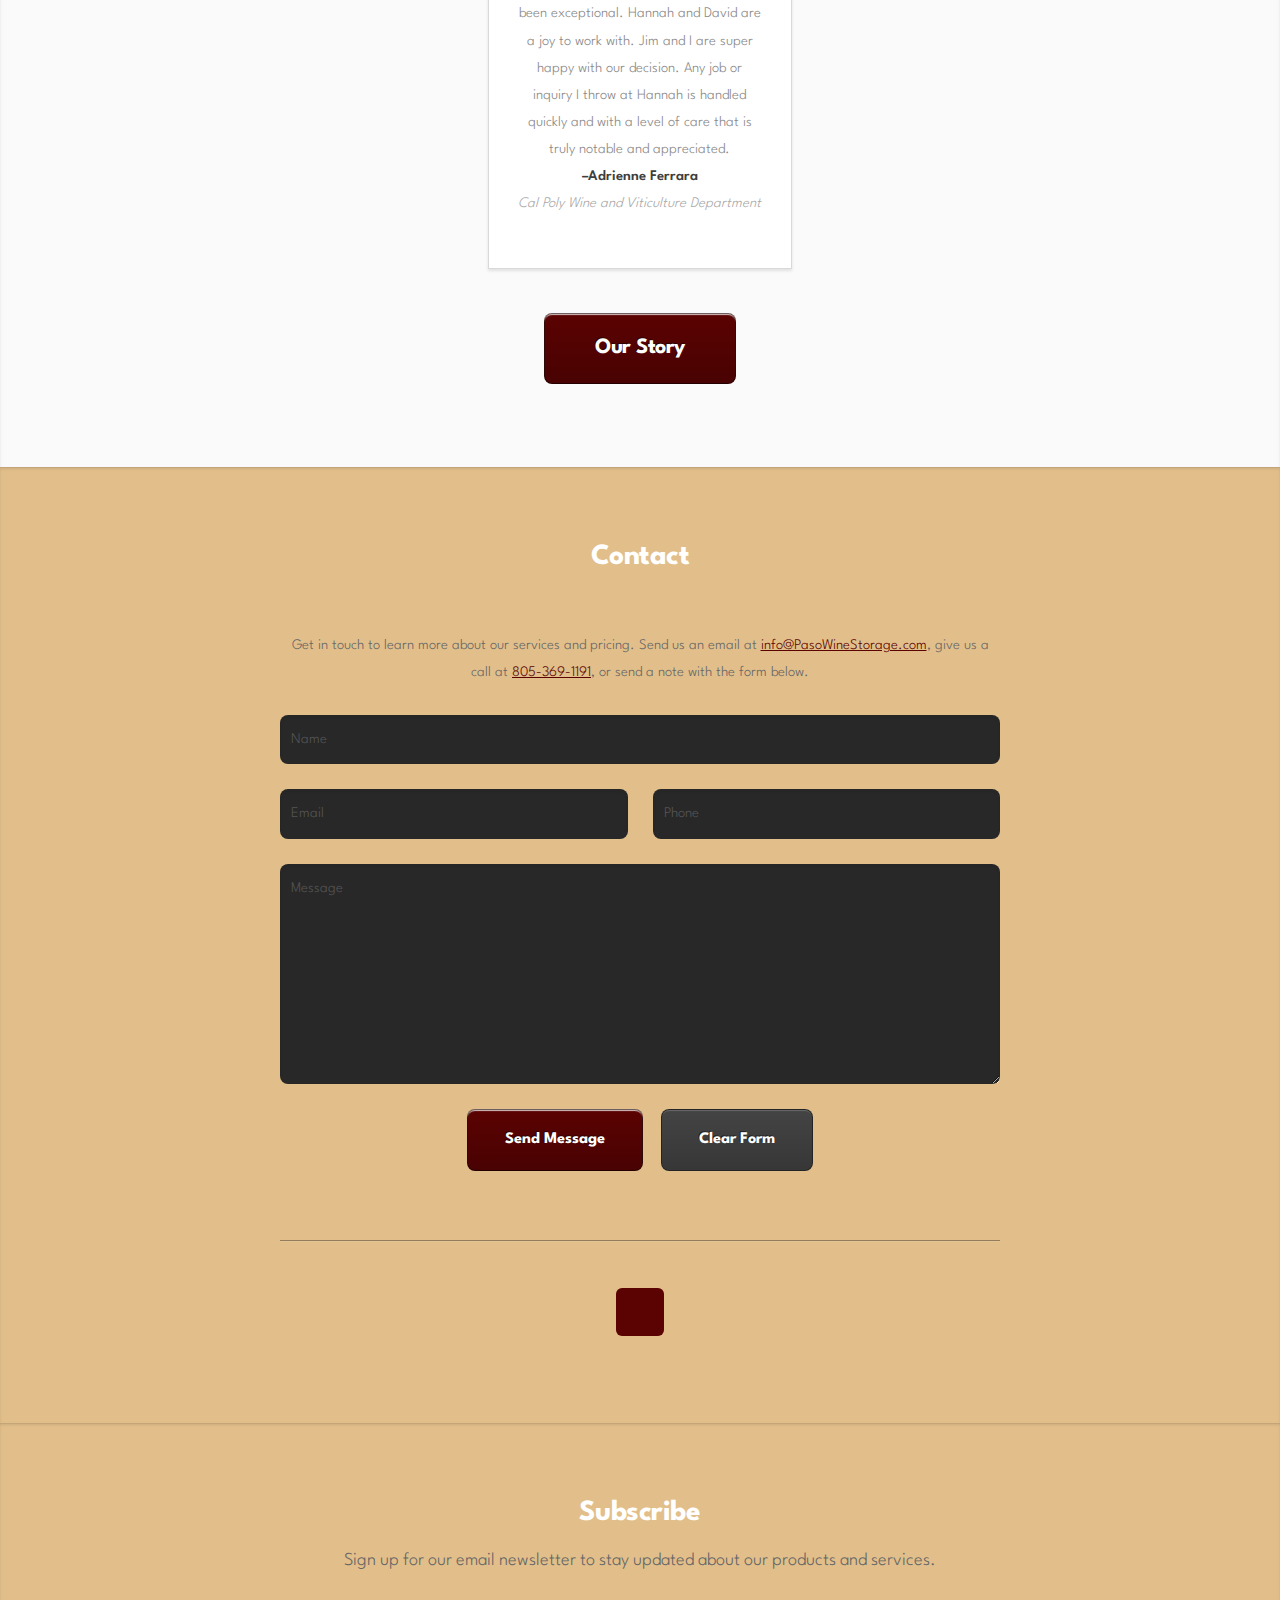
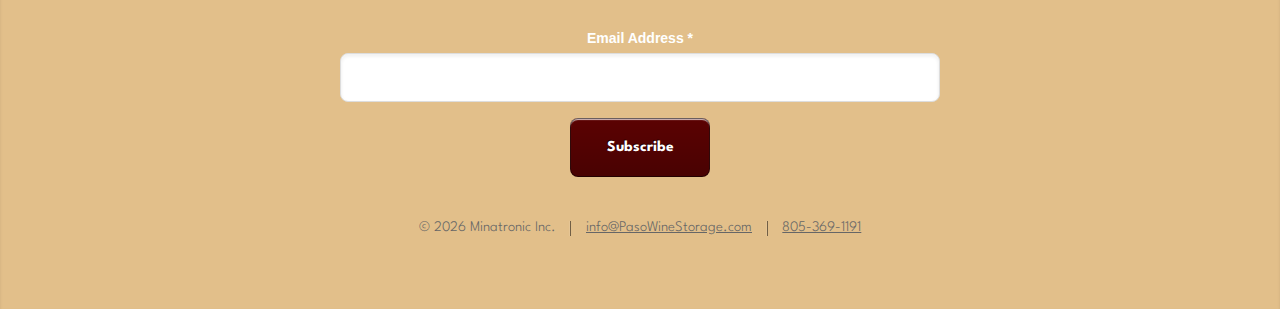
==== commit 55e7a320: "Merge pull request #1 from pasowine/mk-testimonials" ====
--- a/index.html
+++ b/index.html
@@ -151,44 +151,44 @@
 			<div class="row">
 				<div class="col-4 col-6-medium col-12-small">
 					<article class="box style2">
-						<a href="#" class="image featured"><img src="images/case1.jpg" alt="" /></a>
-						<h3>Case goods storage</h3>
+						<a href="#" class="image featured"><img src="images/24.png" alt="" /></a>
+						<!-- <h3>Case goods storage</h3> -->
 						<!-- <p>(do you want to add text here...?)</p> -->
 					</article>
 				</div>
 				<div class="col-4 col-6-medium col-12-small">
 					<article class="box style2">
-						<a href="#" class="image featured"><img src="images/barrel1.jpg" alt="" /></a>
-						<h3>Barrel storage</h3>
+						<a href="#" class="image featured"><img src="images/25.png" alt="" /></a>
+						<!-- <h3>Barrel storage</h3> -->
 						<!-- <p>Ornare nulla proin odio consequat.</p> -->
 					</article>
 				</div>
 				<div class="col-4 col-6-medium col-12-small">
 					<article class="box style2">
-						<a href="#" class="image featured"><img src="images/barn-door1.jpg" alt="" /></a>
-						<h3>Bonded wine storage</h3>
+						<a href="#" class="image featured"><img src="images/26.png" alt="" /></a>
+						<!-- <h3>Bonded wine storage</h3> -->
 						<!-- <p>Ornare nulla proin odio consequat.</p> -->
 					</article>
 				</div>
 				<div class="col-4 col-6-medium col-12-small">
 					<article class="box style2">
-						<a href="#" class="image featured"><img src="images/barn-door3.jpg" alt="" /></a>
-						<h3>Club Shipping & Fulfillment</h3>
+						<a href="#" class="image featured"><img src="images/27.png" alt="" /></a>
+						<!-- <h3>Club Shipping & Fulfillment</h3> -->
 						<!-- <p><i>Coming soon!</i></p> -->
 					</article>
 				</div>
 				<div class="col-4 col-6-medium col-12-small">
 					<article class="box style2">
-						<a href="#" class="image featured"><img src="images/vineyard3.jpg" alt="" /></a>
-						<h3>Labeling</h3>
-						<p><i>Coming soon!</i></p>
-					</article>
-				</div>
-				<div class="col-4 col-6-medium col-12-small">
-					<article class="box style2">
-						<a href="#" class="image featured"><img src="images/vineyard4.jpg" alt="" /></a>
-						<h3>Bottling</h3>
-						<p><i>Coming soon!</i></p>
+						<a href="#" class="image featured"><img src="images/28.png" alt="" /></a>
+						<!-- <h3>Labeling</h3> -->
+						<!-- <p><i>Coming soon!</i></p> -->
+					</article>
+				</div>
+				<div class="col-4 col-6-medium col-12-small">
+					<article class="box style2">
+						<a href="#" class="image featured"><img src="images/29.png" alt="" /></a>
+						<!-- <h3>Bottling</h3> -->
+						<!-- <p><i>Coming soon!</i></p> -->
 					</article>
 				</div>
 			</div>
@@ -221,20 +221,20 @@
 						<p>I’m grateful to have entered this relationship with Paso Wine Storage. The functionality and customer service has been exceptional. Hannah and David are a joy to work with. Jim and I are super happy with our decision. Any job or inquiry I throw at Hannah is handled quickly and with a level of care that is truly notable and appreciated.<br><strong>–Adrienne Ferrara</strong><br><i style="color:darkgray;">Cal Poly Wine and Viticulture Department</i></p>
 					</section>
 				</div>
-				<div class="col-4 col-6-medium col-12-small">
+
+				<!-- <div class="col-4 col-6-medium col-12-small">
 					<section class="box style1">
-						<span class="icon featured fa-comments"></span>
-						<!-- <a href="https://wvit.calpoly.edu/" target="_blank" class="image featured"><img src="images/calpoly.png" alt="" /></a> -->
+						<a href="https://wvit.calpoly.edu/" target="_blank" class="image featured"><img src="images/calpoly.png" alt="" /></a>
 						<p>Testimonial...<br><strong>–Person</strong><br><i style="color:darkgray;">Company</i></p>
 					</section>
 				</div>
+
 				<div class="col-4 col-6-medium col-12-small">
 					<section class="box style1">
-						<span class="icon featured fa-comments"></span>
-						<!-- <a href="https://wvit.calpoly.edu/" target="_blank" class="image featured"><img src="images/calpoly.png" alt="" /></a> -->
+						<a href="https://wvit.calpoly.edu/" target="_blank" class="image featured"><img src="images/calpoly.png" alt="" /></a>
 						<p>Testimonial...<br><strong>–Person</strong><br><i style="color:darkgray;">Company</i></p>
 					</section>
-				</div>
+				</div> -->
 
 			</div>
 			<footer>
@@ -249,8 +249,8 @@
 		<div class="container medium">
 			<header>
 				<h2>Contact</h2>
+			</header>
 				<p>Get in touch to learn more about our services and pricing. Send us an email at <a href="mailto:info@pasowinestorage.com&subject=Paso%20Wine%20Storage">info@PasoWineStorage.com</a>, give us a call at <a href="tel:+18053691191">805-369-1191</a>, or send a note with the form below.</p>
-			</header>
 			<div class="row">
 				<div class="col-12">
 					<form method="post" action="https://formspree.io/f/mgedqydj">
@@ -317,7 +317,7 @@
 							<!-- Begin Mailchimp Signup Form -->
 							<link href="//cdn-images.mailchimp.com/embedcode/classic-071822.css" rel="stylesheet" type="text/css">
 							<style type="text/css">
-								#mc_embed_signup{background:#303030; clear:left; font:14px Helvetica,Arial,sans-serif;  width:600px; color: white}
+								#mc_embed_signup{background:#E2BF8A; clear:left; font:14px Helvetica,Arial,sans-serif;  width:600px; color: white}
                             /* Add your own Mailchimp form style overrides in your site stylesheet or in this style block.
                                We recommend moving this block and the preceding CSS link to the HEAD of your HTML file. */
                            </style>
@@ -338,6 +338,7 @@
                            			</div>    <!-- real people should not fill this in and expect good things - do not remove this or risk form bot signups-->
                            			<div style="position: absolute; left: -5000px;" aria-hidden="true"><input type="text" name="b_3c8e5ccf97222299ab145b9eb_20e22a6cdc" tabindex="-1" value=""></div>
                            			<div class="optionalParent">
+                           				<br>
                            				<div class="clear foot">
                            					<input type="submit" value="Subscribe" name="subscribe" id="mc-embedded-subscribe" class="button">
                            					<!--<p class="brandingLogo"><a href="http://eepurl.com/ipzinU" title="Mailchimp - email marketing made easy and fun"><img src="https://eep.io/mc-cdn-images/template_images/branding_logo_text_dark_dtp.svg"></a></p>-->
--- a/assets/css/main.css
+++ b/assets/css/main.css
@@ -1,3 +1,17 @@
+/*colors*/
+/*
+OLD
+#282828
+
+NEW
+#5B0202
+#e2bf8a
+
+*/
+
+
+
+
 /*@import url("https://fonts.googleapis.com/css?family=Open+Sans:300,300italic,600,600italic,700");*/
 @import url("fontawesome-all.min.css");
 @import url('https://fonts.googleapis.com/css2?family=Fraunces:wght@300&family=Spartan:wght@800&display=swap');
@@ -114,7 +128,9 @@
 		-webkit-transition: color .2s ease-in-out;
 		-ms-transition: color .2s ease-in-out;
 		transition: color .2s ease-in-out;
-		color: #43B3E0;
+/*		qq*/
+/*		color: #43B3E0;*/
+		color: #5B0202;
 		text-decoration: underline;
 	}
 
@@ -230,12 +246,13 @@
 
 	div.shadow {
 		/*qq*/
-		box-shadow: 30px -30px 0px 0px #FDBB2F;
+/*		box-shadow: 30px -30px 0px 0px #FDBB2F;*/
+		box-shadow: 30px -30px 0px 0px #E2BF8A;
 		}
 
 	/*	qq*/
 	img.left {
-	    box-shadow: -10px 10px 0px 0px #FDBB2F;
+	    box-shadow: -10px 10px 0px 0px #E2BF8A;
 	    /*margin:  top right bottom left;*/
 		margin: .5em 2em 2em 0;
 		width: 300px;
@@ -244,7 +261,7 @@
 
 	/*	qq*/
 	img.right {
-	    box-shadow: 10px 10px 0px 0px #FDBB2F;
+	    box-shadow: 10px 10px 0px 0px #E2BF8A;
 			margin: .5em 0 2em 2em;
 			width: 300px;
 			float: right;
@@ -1715,7 +1732,9 @@
 		text-shadow: -1px -1px 0.5px rgba(0, 0, 0, 0.5);
 		overflow: hidden;
 		box-shadow: inset 0px 0px 0px 1px rgba(0, 0, 0, 0.5), inset 0px 2px 1px 0px rgba(255, 255, 255, 0.75);
-		background-color: #43B3E0;
+/*		qq*/
+/*		background-color: #43B3E0;*/
+		background-color: #5B0202;
 		padding: 1em 2.35em 1em 2.35em;
 		font-size: 1.1em;
 		max-width: 24em;
@@ -1726,7 +1745,9 @@
 		input[type="reset"]:hover,
 		button:hover,
 		.button:hover {
-			background-color: #43bff0;
+/*			qq*/
+/*			background-color: #43bff0;*/
+			background-color: #E2BF8A;
 			color: #fff !important;
 		}
 
@@ -1835,8 +1856,10 @@
 					transition: background-color .2s ease-in-out;
 					background-color: #444;
 					border-radius: 6px;
-					box-shadow: inset 0px 0px 0px 1px #282828, inset 0px 2px 1px 0px rgba(255, 255, 255, 0.1);
-					color: #2E2E2E !important;
+					box-shadow: inset 0px 0px 0px 1px #5B0202, inset 0px 2px 1px 0px rgba(255, 255, 255, 0.1);
+/*					qq*/
+/*					color: #2E2E2E !important;*/
+					color: #E2BF8A !important;
 					display: block;
 					font-size: 26px;
 					height: 48px;
@@ -1881,7 +1904,9 @@
 				}
 
 				ul.social li a.fa-instagram {
-					background-color: #E0D7C8;
+/*					qq*/
+/*					background-color: #E0D7C8;*/
+					background-color: #5B0202;
 				}
 
 				ul.social li a.fa-foursquare {
@@ -2038,9 +2063,13 @@
 		}
 
 		.wrapper.style4 {
-			background-color: #303030;
-			color: #999;
-			text-shadow: -1px -1px 0px #181818;
+/*			qq*/
+/*			background-color: #303030;*/
+			background-color: #E2BF8A;
+/*			color: #999;*/
+			color: #666666;
+/*			text-shadow: -1px -1px 0px #181818;*/
+/*			text-shadow: -1px -1px 0px #5B0202;*/
 		}
 
 			.wrapper.style4 h1, .wrapper.style4 h2, .wrapper.style4 h3, .wrapper.style4 h4, .wrapper.style4 h5, .wrapper.style4 h6 {
@@ -2065,7 +2094,7 @@
 /* Nav */
 
 	#nav {
-		background-color: #282828;
+		background-color: #5B0202;
 		text-align: center;
 		position: fixed;
 		left: 0;
@@ -2124,7 +2153,7 @@
 					margin-left: -0.75em;
 					border-left: solid 0.75em transparent;
 					border-right: solid 0.75em transparent;
-					border-top: solid 0.6em #282828;
+					border-top: solid 0.6em #5B0202;
 				}
 
 /* Articles */
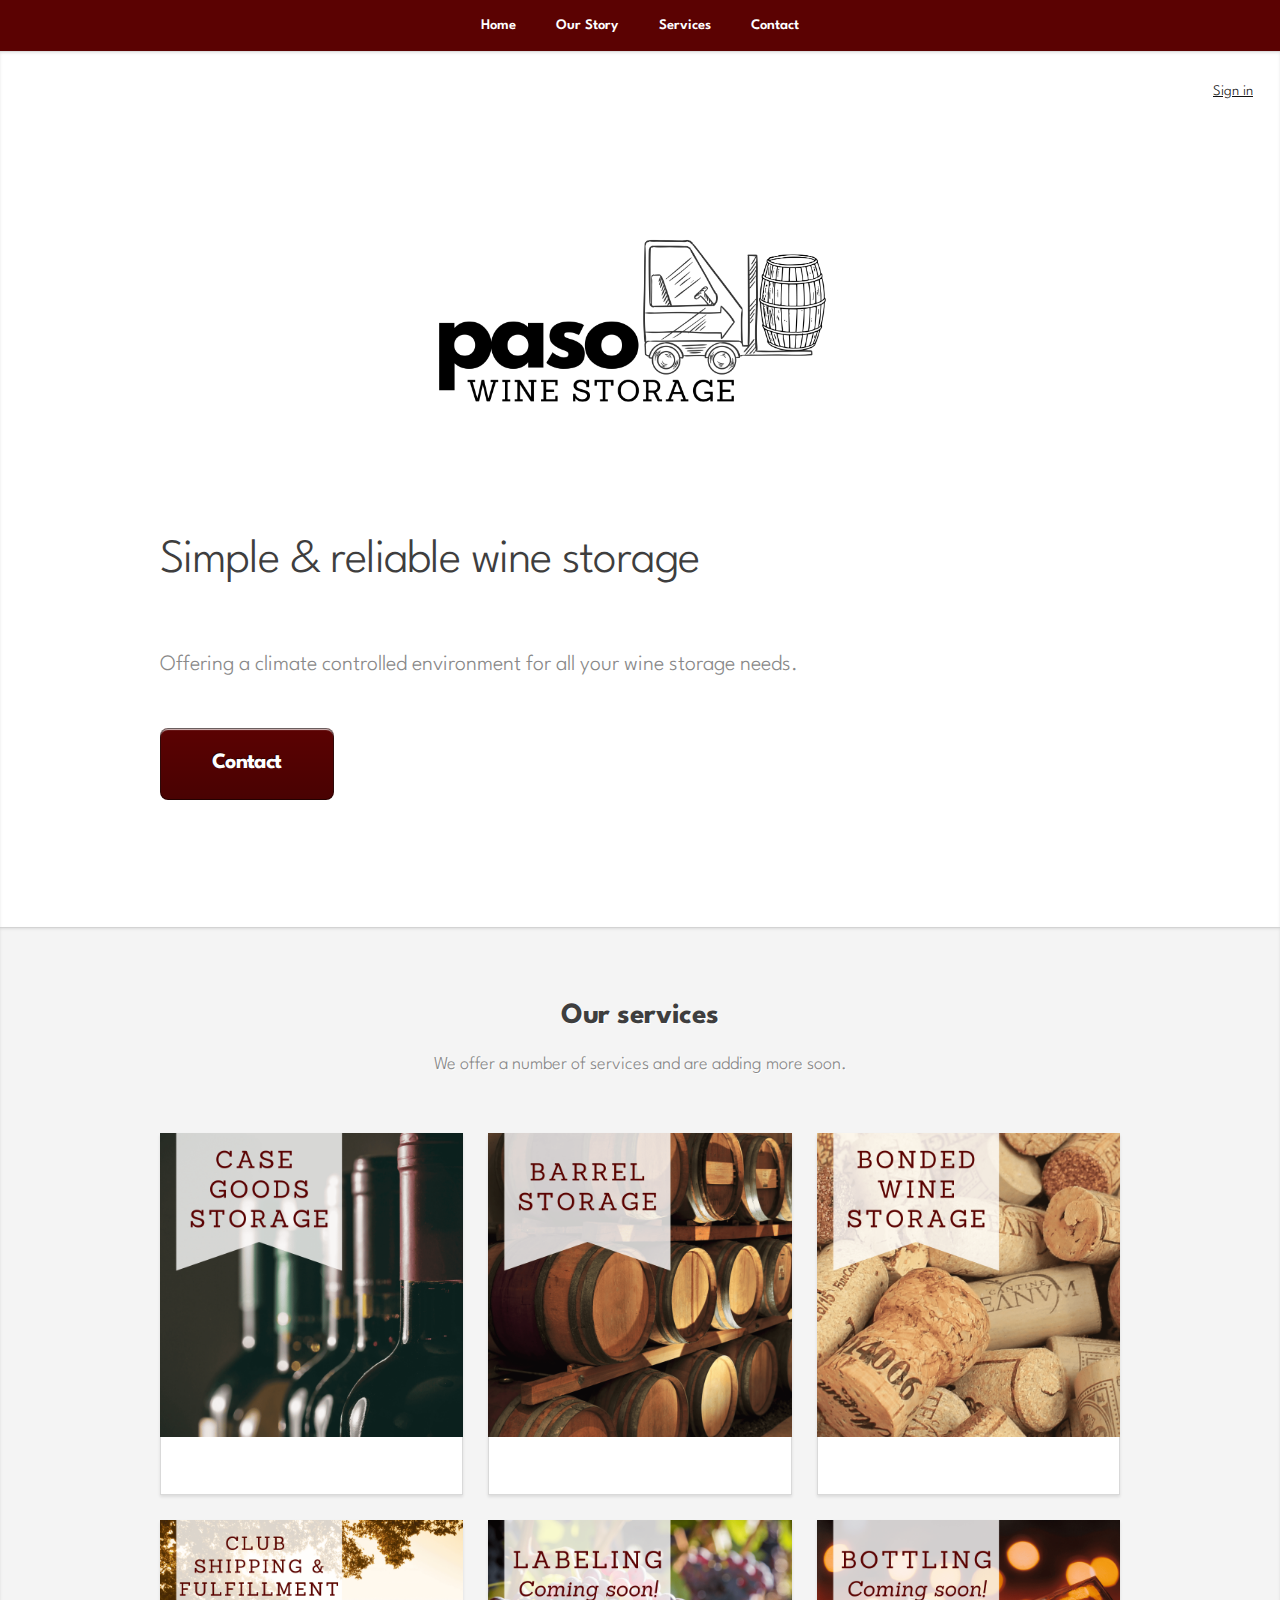
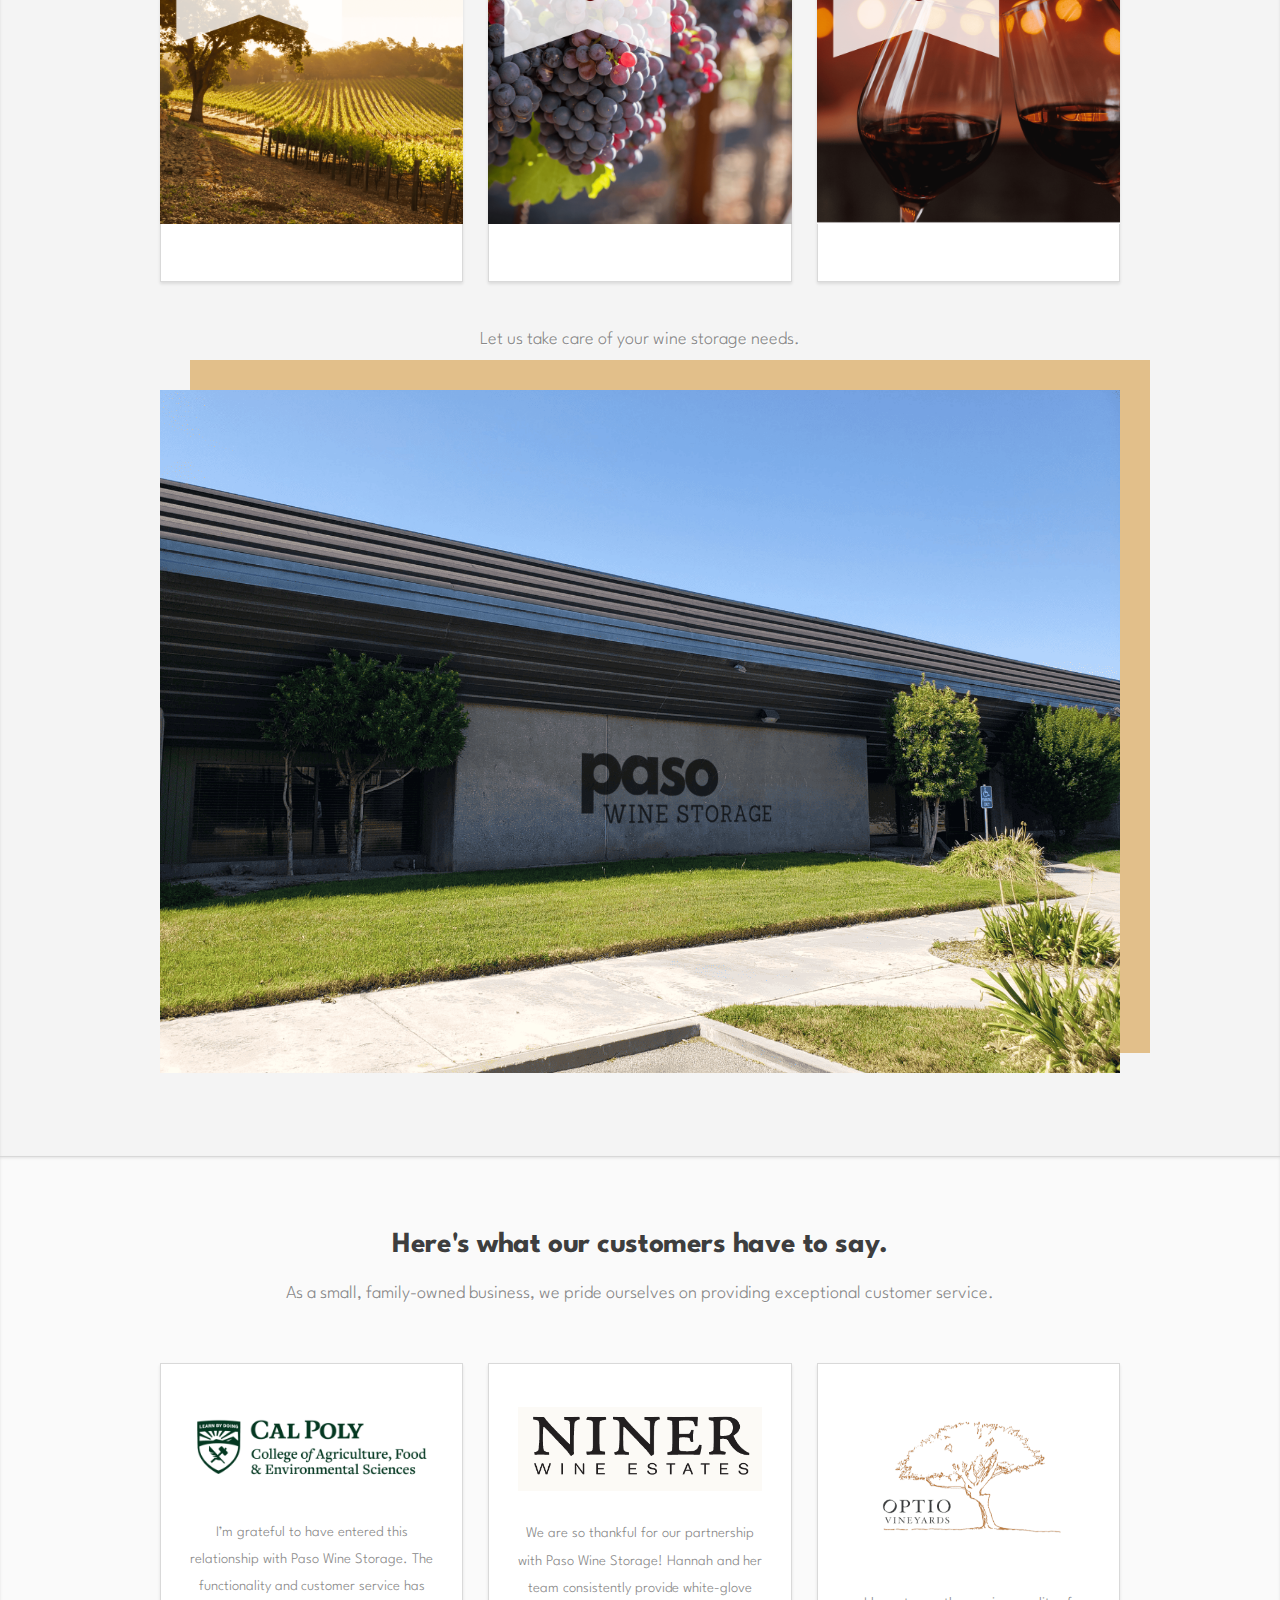
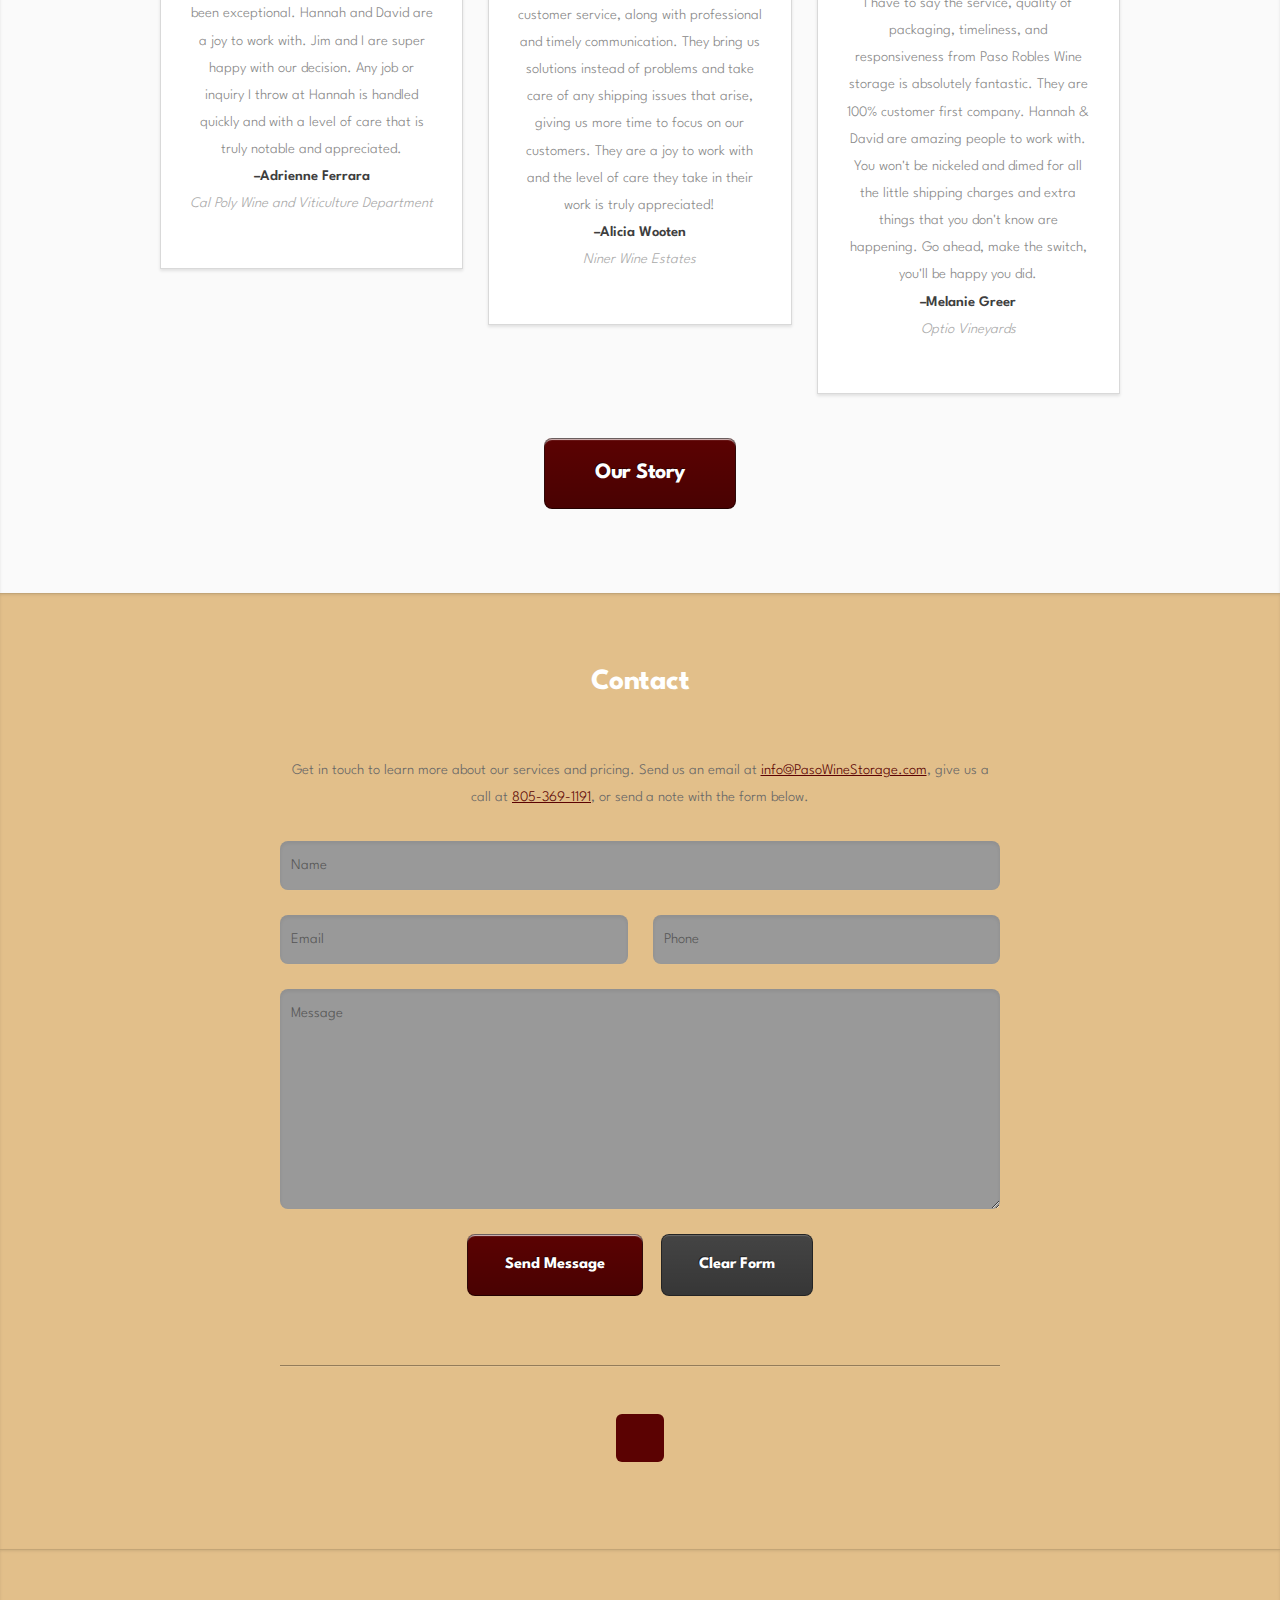
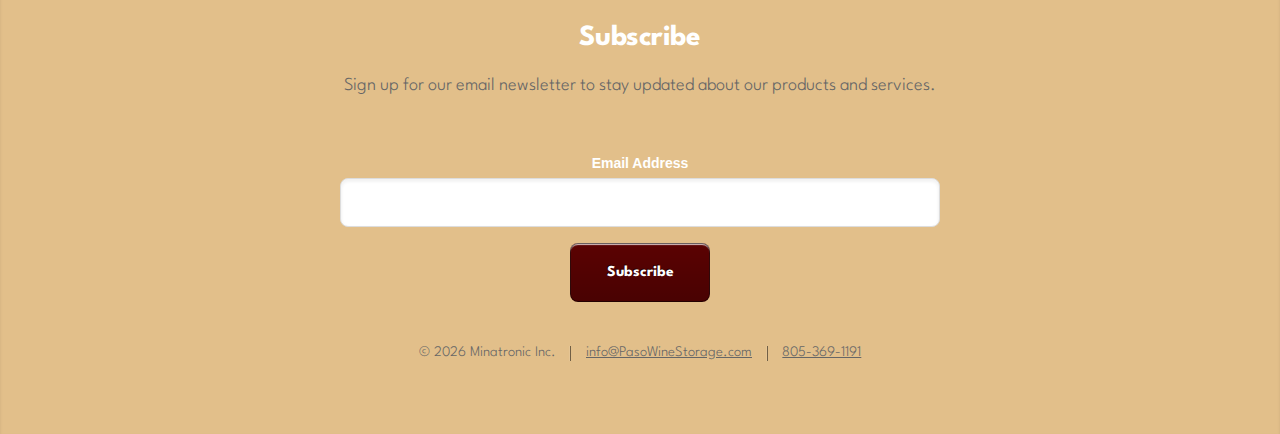
==== commit f0da1cfc: "add testimonials" ====
--- a/index.html
+++ b/index.html
@@ -222,19 +222,21 @@
 					</section>
 				</div>
 
-				<!-- <div class="col-4 col-6-medium col-12-small">
+				<div class="col-4 col-6-medium col-12-small">
 					<section class="box style1">
-						<a href="https://wvit.calpoly.edu/" target="_blank" class="image featured"><img src="images/calpoly.png" alt="" /></a>
-						<p>Testimonial...<br><strong>–Person</strong><br><i style="color:darkgray;">Company</i></p>
+						<a href="https://www.ninerwine.com/" target="_blank" class="image featured"><img src="images/niner.png" alt="" /></a>
+						<!-- <span class="icon featured fa-comments"></span> -->
+						<p>We are so thankful for our partnership with Paso Wine Storage! Hannah and her team consistently provide white-glove customer service, along with professional and timely communication. They bring us solutions instead of problems and take care of any shipping issues that arise, giving us more time to focus on our customers. They are a joy to work with and the level of care they take in their work is truly appreciated!<br><strong>–Alicia Wooten</strong><br><i style="color:darkgray;">Niner Wine Estates</i></p>
 					</section>
 				</div>
 
 				<div class="col-4 col-6-medium col-12-small">
 					<section class="box style1">
-						<a href="https://wvit.calpoly.edu/" target="_blank" class="image featured"><img src="images/calpoly.png" alt="" /></a>
-						<p>Testimonial...<br><strong>–Person</strong><br><i style="color:darkgray;">Company</i></p>
+						<a href="https://optiovineyards.com/" target="_blank" class="image featured"><img src="images/optio.png" alt="" /></a>
+						<!-- <span class="icon featured fa-comments"></span> -->
+						<p>I have to say the service, quality of packaging, timeliness, and responsiveness from Paso Robles Wine storage is absolutely fantastic. They are 100% customer first company. Hannah & David are amazing people to work with. You won't be nickeled and dimed for all the little shipping charges and extra things that you don't know are happening. Go ahead, make the switch, you'll be happy you did.<br><strong>–Melanie Greer </strong><br><i style="color:darkgray;">Optio Vineyards</i></p>
 					</section>
-				</div> -->
+				</div>
 
 			</div>
 			<footer>
@@ -327,7 +329,7 @@
                            			<!--<h2>Subscribe</h2>-->
                            			<!--<div class="indicates-required"><span class="asterisk">*</span> indicates required</div>-->
                            			<div class="mc-field-group">
-                           				<label for="mce-EMAIL" style="color: white">Email Address  <span class="asterisk">*</span>
+                           				<label for="mce-EMAIL" style="color: white">Email Address
                            				</label>
                            				<input type="email" value="" name="EMAIL" class="required email" id="mce-EMAIL" required>
                            				<span id="mce-EMAIL-HELPERTEXT" class="helper_text"></span>
--- a/assets/css/main.css
+++ b/assets/css/main.css
@@ -2081,7 +2081,8 @@
 			.wrapper.style4 form select,
 			.wrapper.style4 form textarea {
 				border: none;
-				background: #282828;
+/*				background: #282828;*/
+				background: #999999;
 			}
 
 				.wrapper.style4 form input[type=text]:focus,
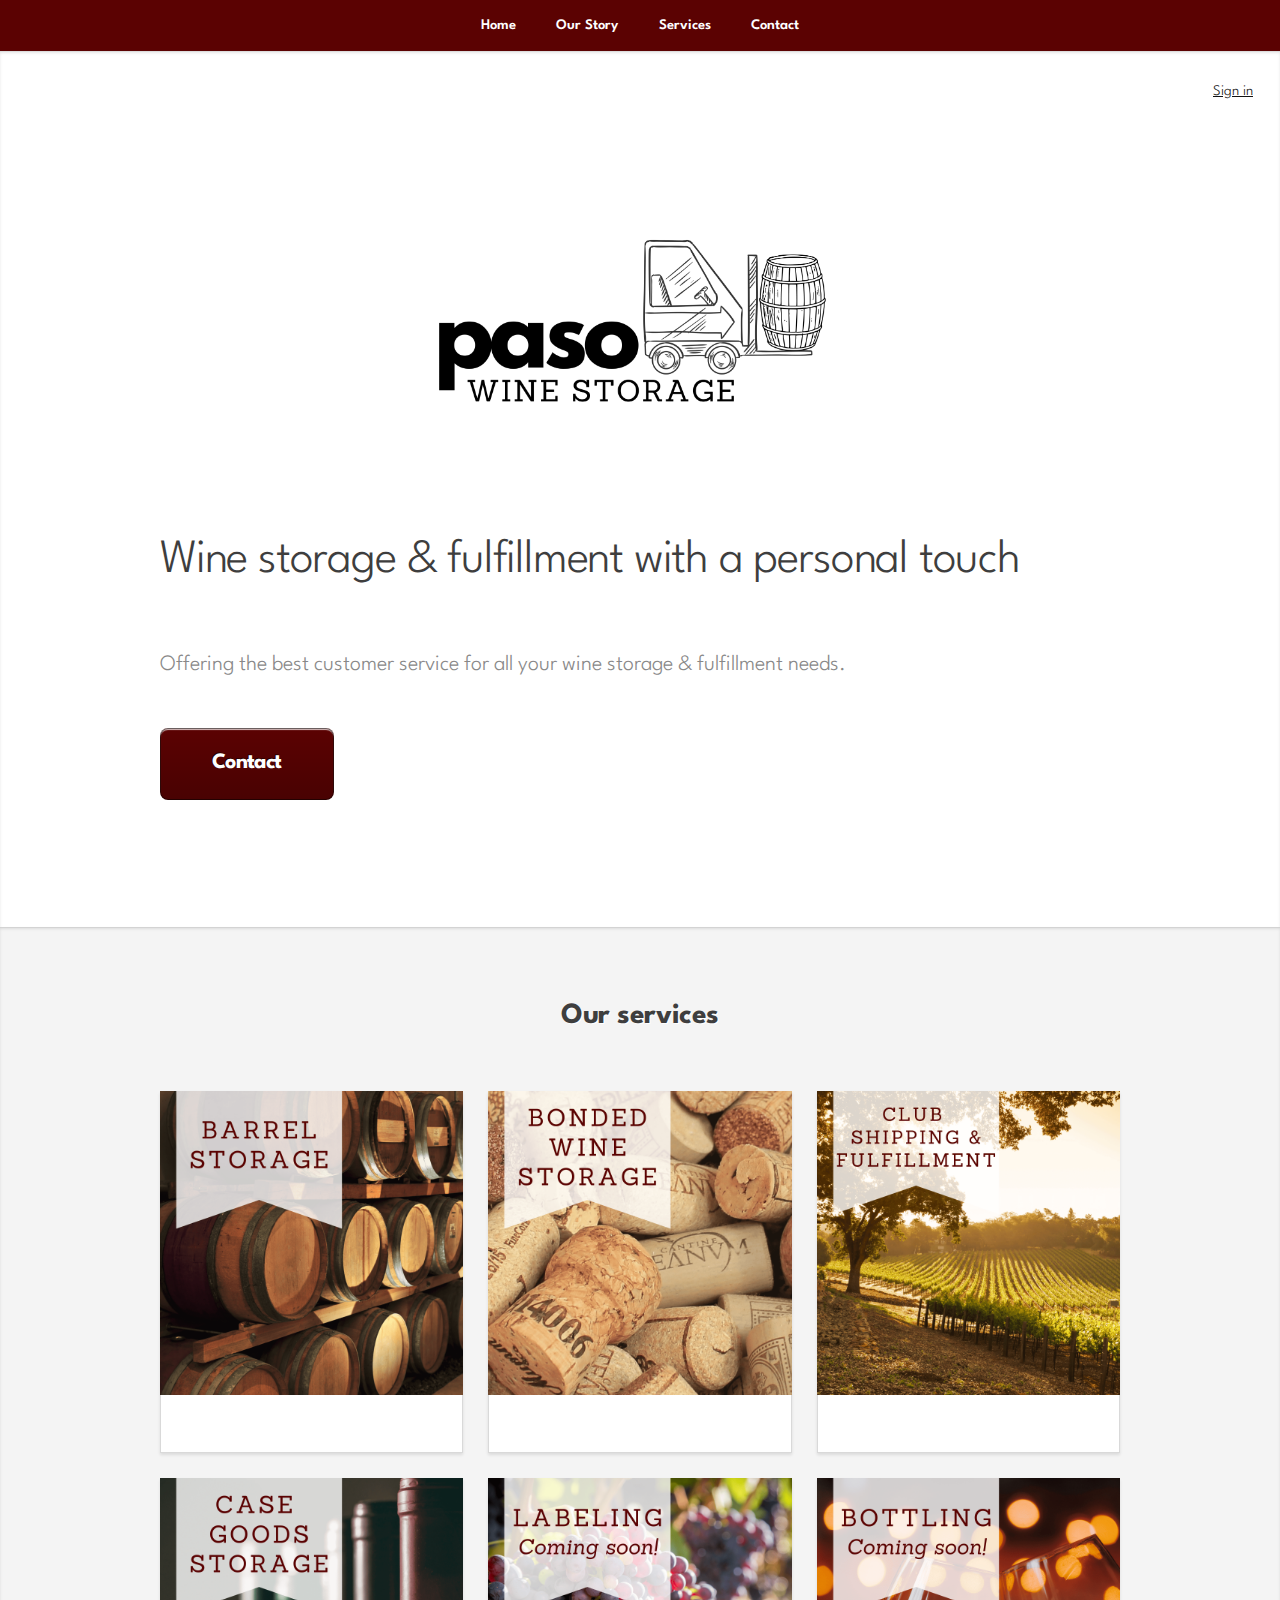
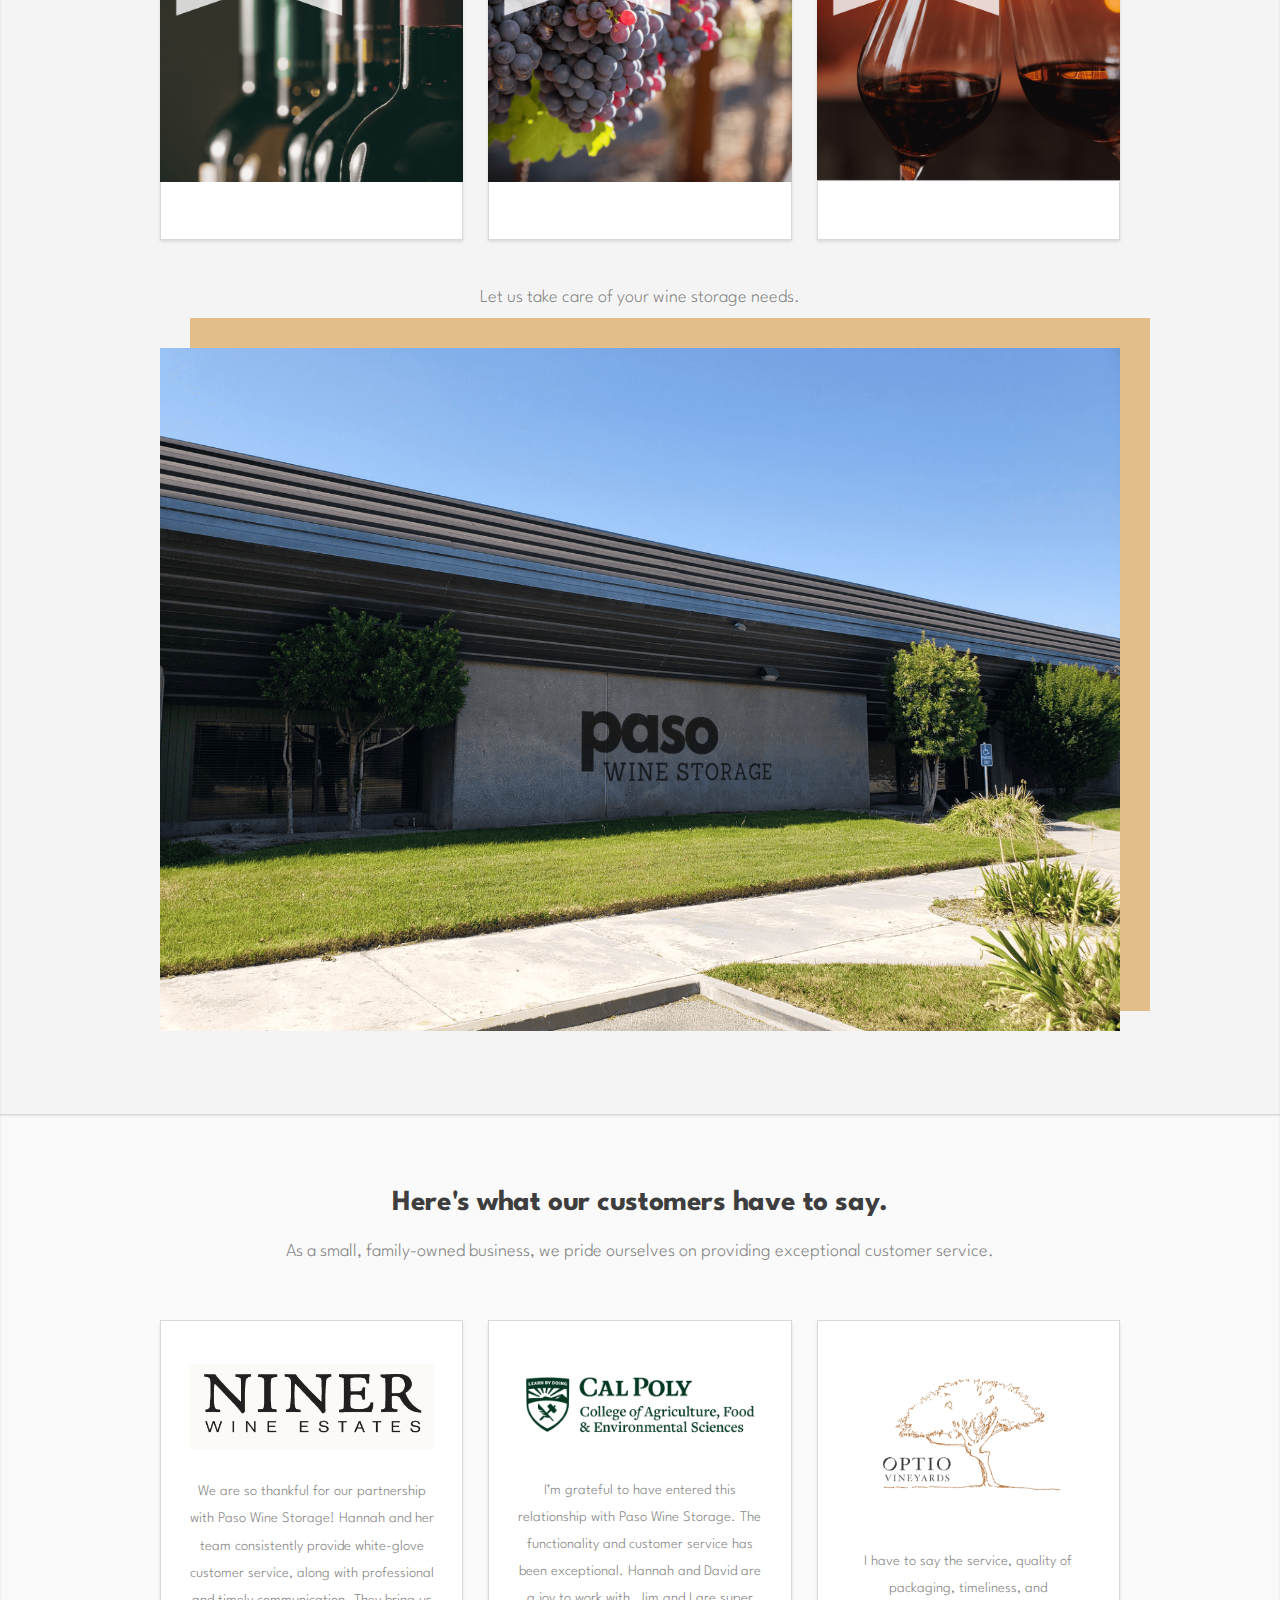
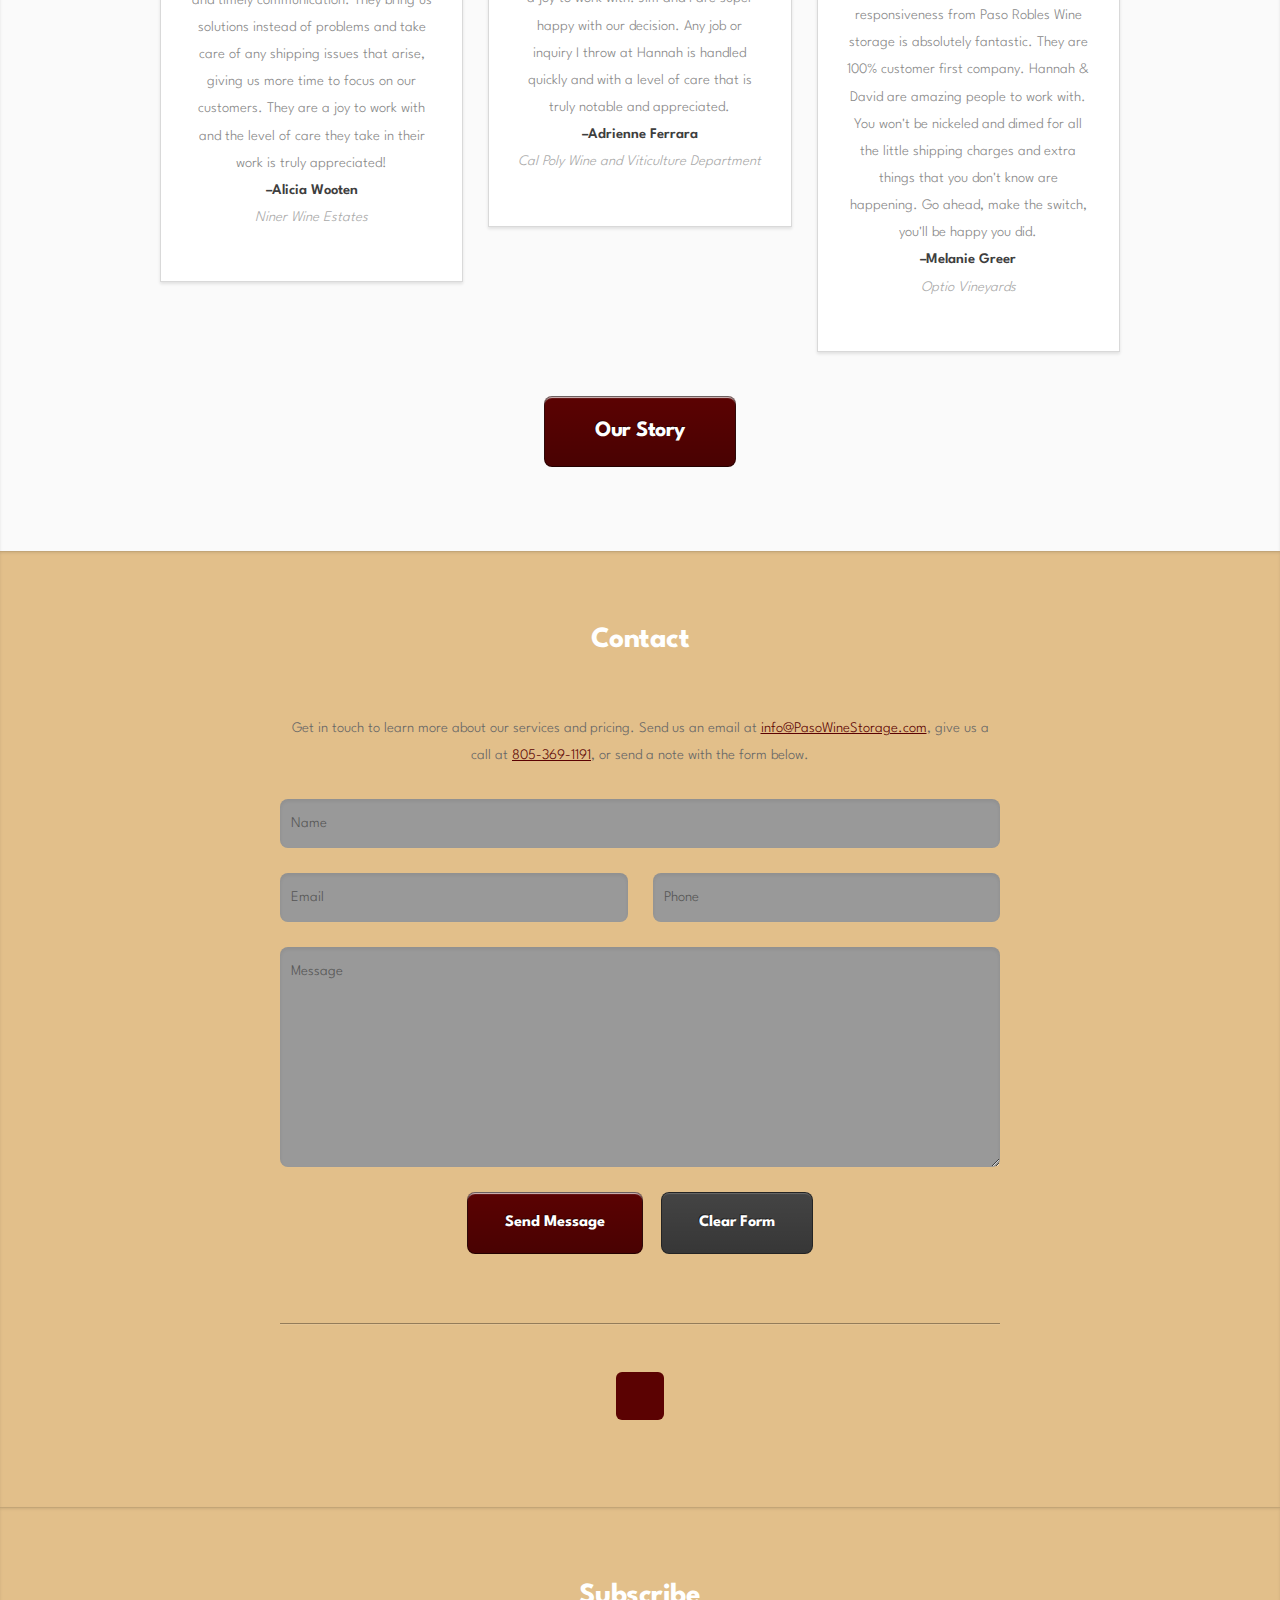
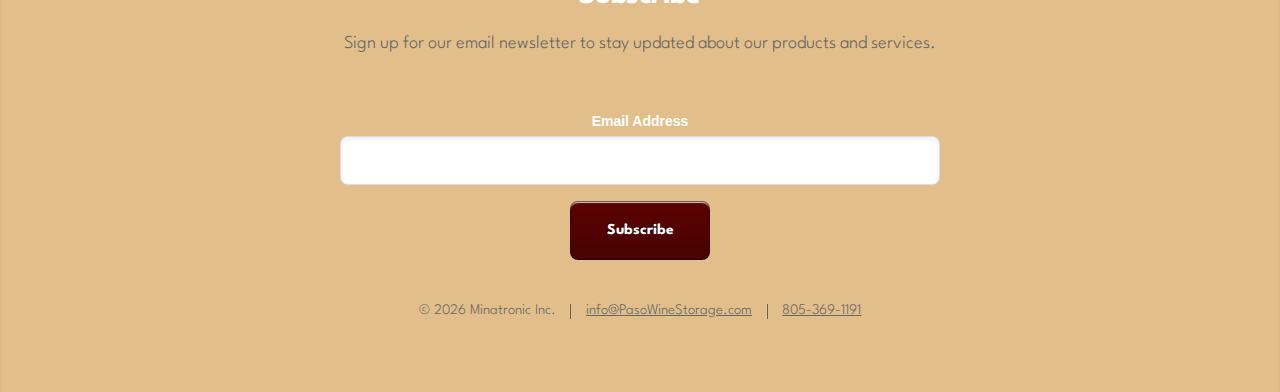
==== commit 24bb7e91: "update tagline, reorder services" ====
--- a/index.html
+++ b/index.html
@@ -16,7 +16,7 @@
 		gtag('config', 'G-V9V60FRMHM');
 	</script>
 	<title>Paso Wine Storage</title>
-	<meta name="description" content="Offering a climate controlled environment for all your wine storage needs.">
+	<meta name="description" content="Offering a climate controlled environment for all your wine storage and fulfillment needs. As a small, family-owned business, we pride ourselves on providing exceptional customer service.">
 	<meta name="keywords" content="paso, robles, wine, storage, vineyard, bottle, case, barrel, warehouse, climate, controlled"> 
 	<meta charset="utf-8" />
 	<meta name="viewport" content="width=device-width, initial-scale=1, user-scalable=no" />
@@ -115,9 +115,9 @@
 		</center>
 
 		<header>
-			<h1>Simple & reliable wine storage</h1>
+			<h1>Wine storage & fulfillment with a personal touch</h1>
 		</header>
-		<p>Offering a climate controlled environment for all your wine storage needs.</p>
+		<p>Offering the best customer service for all your wine storage & fulfillment needs.</p>
 		<a href="#contact" class="button large scrolly">Contact</a>
 
 
@@ -146,35 +146,35 @@
 		<div class="container">
 			<header>
 				<h2>Our services</h2>
-				<p>We offer a number of services and are adding more soon.</p>
+				<!-- <p>We offer a number of services and are adding more soon.</p> -->
 			</header>
 			<div class="row">
+				<div class="col-4 col-6-medium col-12-small">
+					<article class="box style2">
+						<a href="#" class="image featured"><img src="images/25.png" alt="" /></a>
+						<!-- <h3>Barrel storage</h3> -->
+						<!-- <p>Ornare nulla proin odio consequat.</p> -->
+					</article>
+				</div>
+				<div class="col-4 col-6-medium col-12-small">
+					<article class="box style2">
+						<a href="#" class="image featured"><img src="images/26.png" alt="" /></a>
+						<!-- <h3>Bonded wine storage</h3> -->
+						<!-- <p>Ornare nulla proin odio consequat.</p> -->
+					</article>
+				</div>
+				<div class="col-4 col-6-medium col-12-small">
+					<article class="box style2">
+						<a href="#" class="image featured"><img src="images/27.png" alt="" /></a>
+						<!-- <h3>Club Shipping & Fulfillment</h3> -->
+						<!-- <p><i>Coming soon!</i></p> -->
+					</article>
+				</div>
 				<div class="col-4 col-6-medium col-12-small">
 					<article class="box style2">
 						<a href="#" class="image featured"><img src="images/24.png" alt="" /></a>
 						<!-- <h3>Case goods storage</h3> -->
 						<!-- <p>(do you want to add text here...?)</p> -->
-					</article>
-				</div>
-				<div class="col-4 col-6-medium col-12-small">
-					<article class="box style2">
-						<a href="#" class="image featured"><img src="images/25.png" alt="" /></a>
-						<!-- <h3>Barrel storage</h3> -->
-						<!-- <p>Ornare nulla proin odio consequat.</p> -->
-					</article>
-				</div>
-				<div class="col-4 col-6-medium col-12-small">
-					<article class="box style2">
-						<a href="#" class="image featured"><img src="images/26.png" alt="" /></a>
-						<!-- <h3>Bonded wine storage</h3> -->
-						<!-- <p>Ornare nulla proin odio consequat.</p> -->
-					</article>
-				</div>
-				<div class="col-4 col-6-medium col-12-small">
-					<article class="box style2">
-						<a href="#" class="image featured"><img src="images/27.png" alt="" /></a>
-						<!-- <h3>Club Shipping & Fulfillment</h3> -->
-						<!-- <p><i>Coming soon!</i></p> -->
 					</article>
 				</div>
 				<div class="col-4 col-6-medium col-12-small">
@@ -216,17 +216,17 @@
 			<div class="row aln-center">
 				<div class="col-4 col-6-medium col-12-small">
 					<section class="box style1">
+						<a href="https://www.ninerwine.com/" target="_blank" class="image featured"><img src="images/niner.png" alt="" /></a>
+						<!-- <span class="icon featured fa-comments"></span> -->
+						<p>We are so thankful for our partnership with Paso Wine Storage! Hannah and her team consistently provide white-glove customer service, along with professional and timely communication. They bring us solutions instead of problems and take care of any shipping issues that arise, giving us more time to focus on our customers. They are a joy to work with and the level of care they take in their work is truly appreciated!<br><strong>–Alicia Wooten</strong><br><i style="color:darkgray;">Niner Wine Estates</i></p>
+					</section>
+				</div>
+
+				<div class="col-4 col-6-medium col-12-small">
+					<section class="box style1">
 						<a href="https://wvit.calpoly.edu/" target="_blank" class="image featured"><img src="images/calpoly.png" alt="" /></a>
 						<!-- <span class="icon featured fa-comments"></span> -->
 						<p>I’m grateful to have entered this relationship with Paso Wine Storage. The functionality and customer service has been exceptional. Hannah and David are a joy to work with. Jim and I are super happy with our decision. Any job or inquiry I throw at Hannah is handled quickly and with a level of care that is truly notable and appreciated.<br><strong>–Adrienne Ferrara</strong><br><i style="color:darkgray;">Cal Poly Wine and Viticulture Department</i></p>
-					</section>
-				</div>
-
-				<div class="col-4 col-6-medium col-12-small">
-					<section class="box style1">
-						<a href="https://www.ninerwine.com/" target="_blank" class="image featured"><img src="images/niner.png" alt="" /></a>
-						<!-- <span class="icon featured fa-comments"></span> -->
-						<p>We are so thankful for our partnership with Paso Wine Storage! Hannah and her team consistently provide white-glove customer service, along with professional and timely communication. They bring us solutions instead of problems and take care of any shipping issues that arise, giving us more time to focus on our customers. They are a joy to work with and the level of care they take in their work is truly appreciated!<br><strong>–Alicia Wooten</strong><br><i style="color:darkgray;">Niner Wine Estates</i></p>
 					</section>
 				</div>
 
--- a/assets/css/main.css
+++ b/assets/css/main.css
@@ -15,6 +15,7 @@
 /*@import url("https://fonts.googleapis.com/css?family=Open+Sans:300,300italic,600,600italic,700");*/
 @import url("fontawesome-all.min.css");
 @import url('https://fonts.googleapis.com/css2?family=Fraunces:wght@300&family=Spartan:wght@800&display=swap');
+@import url('https://fonts.googleapis.com/css2?family=Fraunces:wght@300&family=Sanchez:wght@800&display=swap');
 
 /*
 	Miniport by HTML5 UP
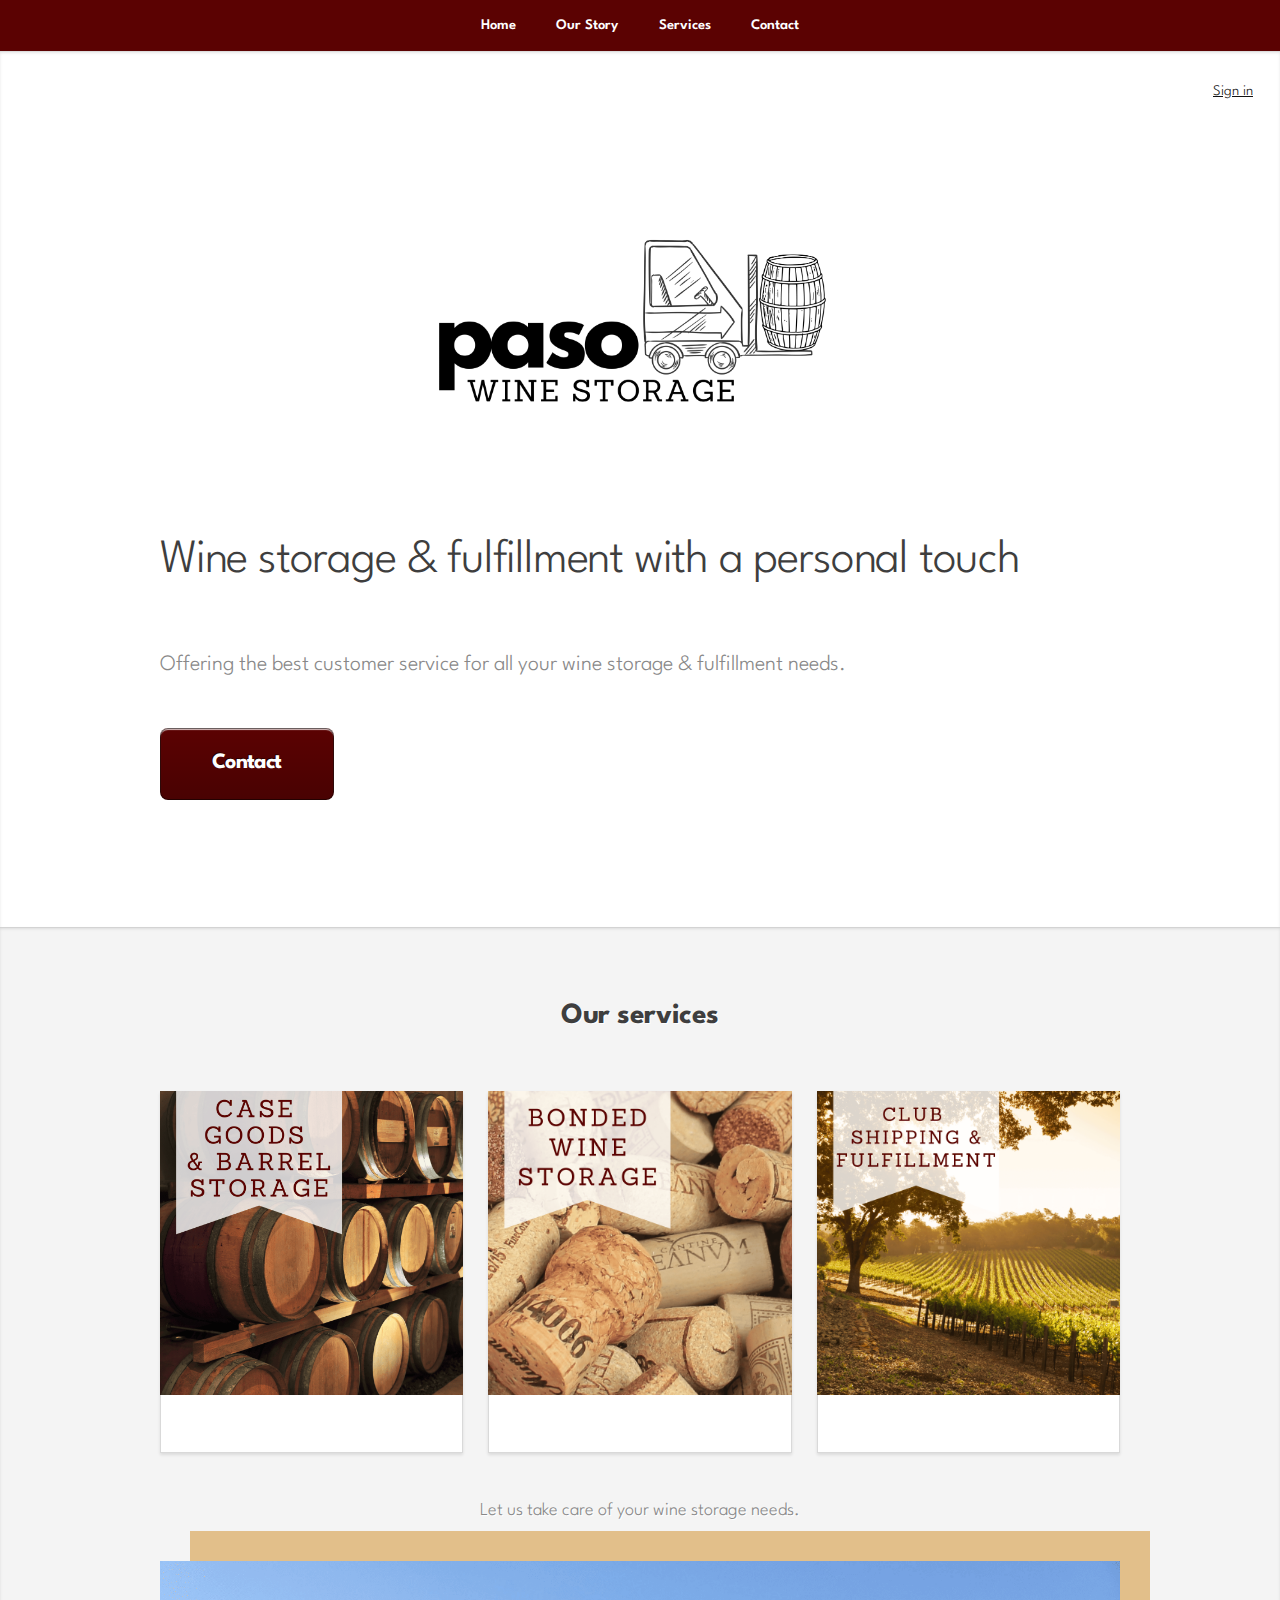
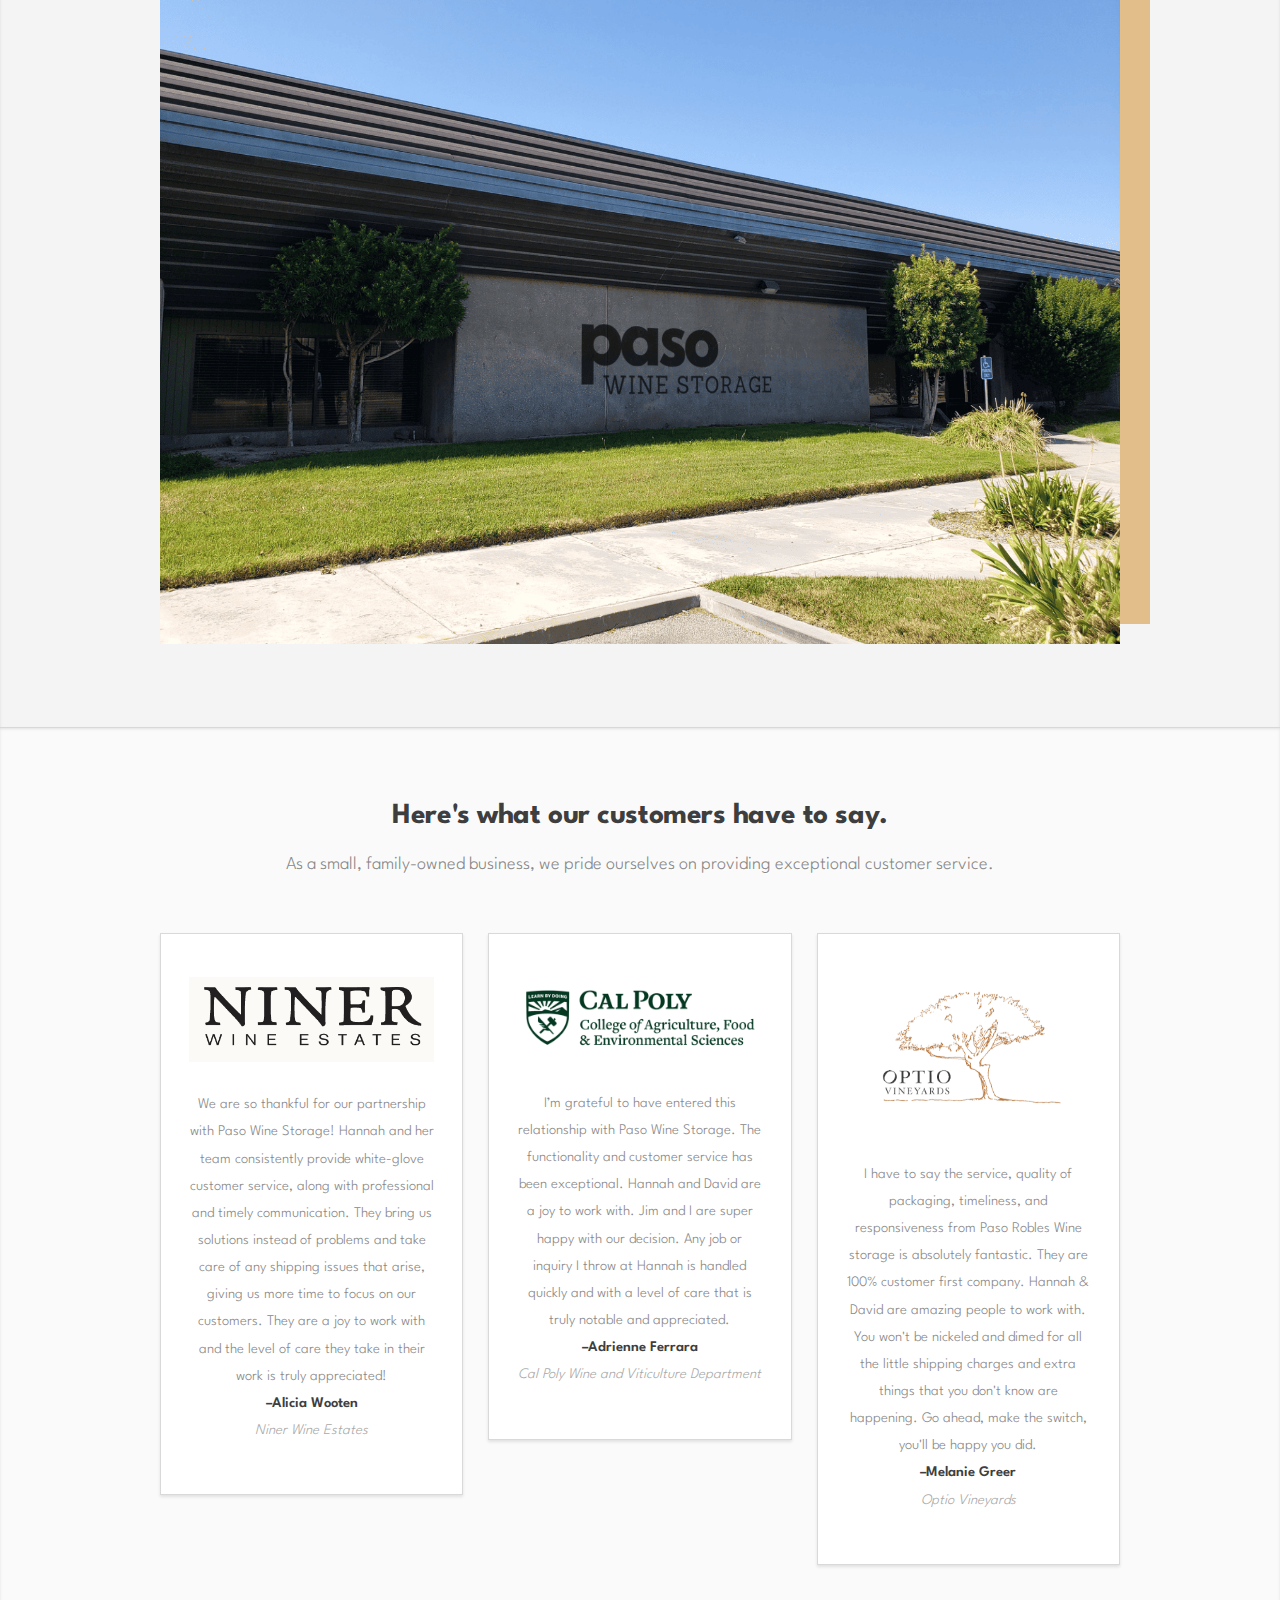
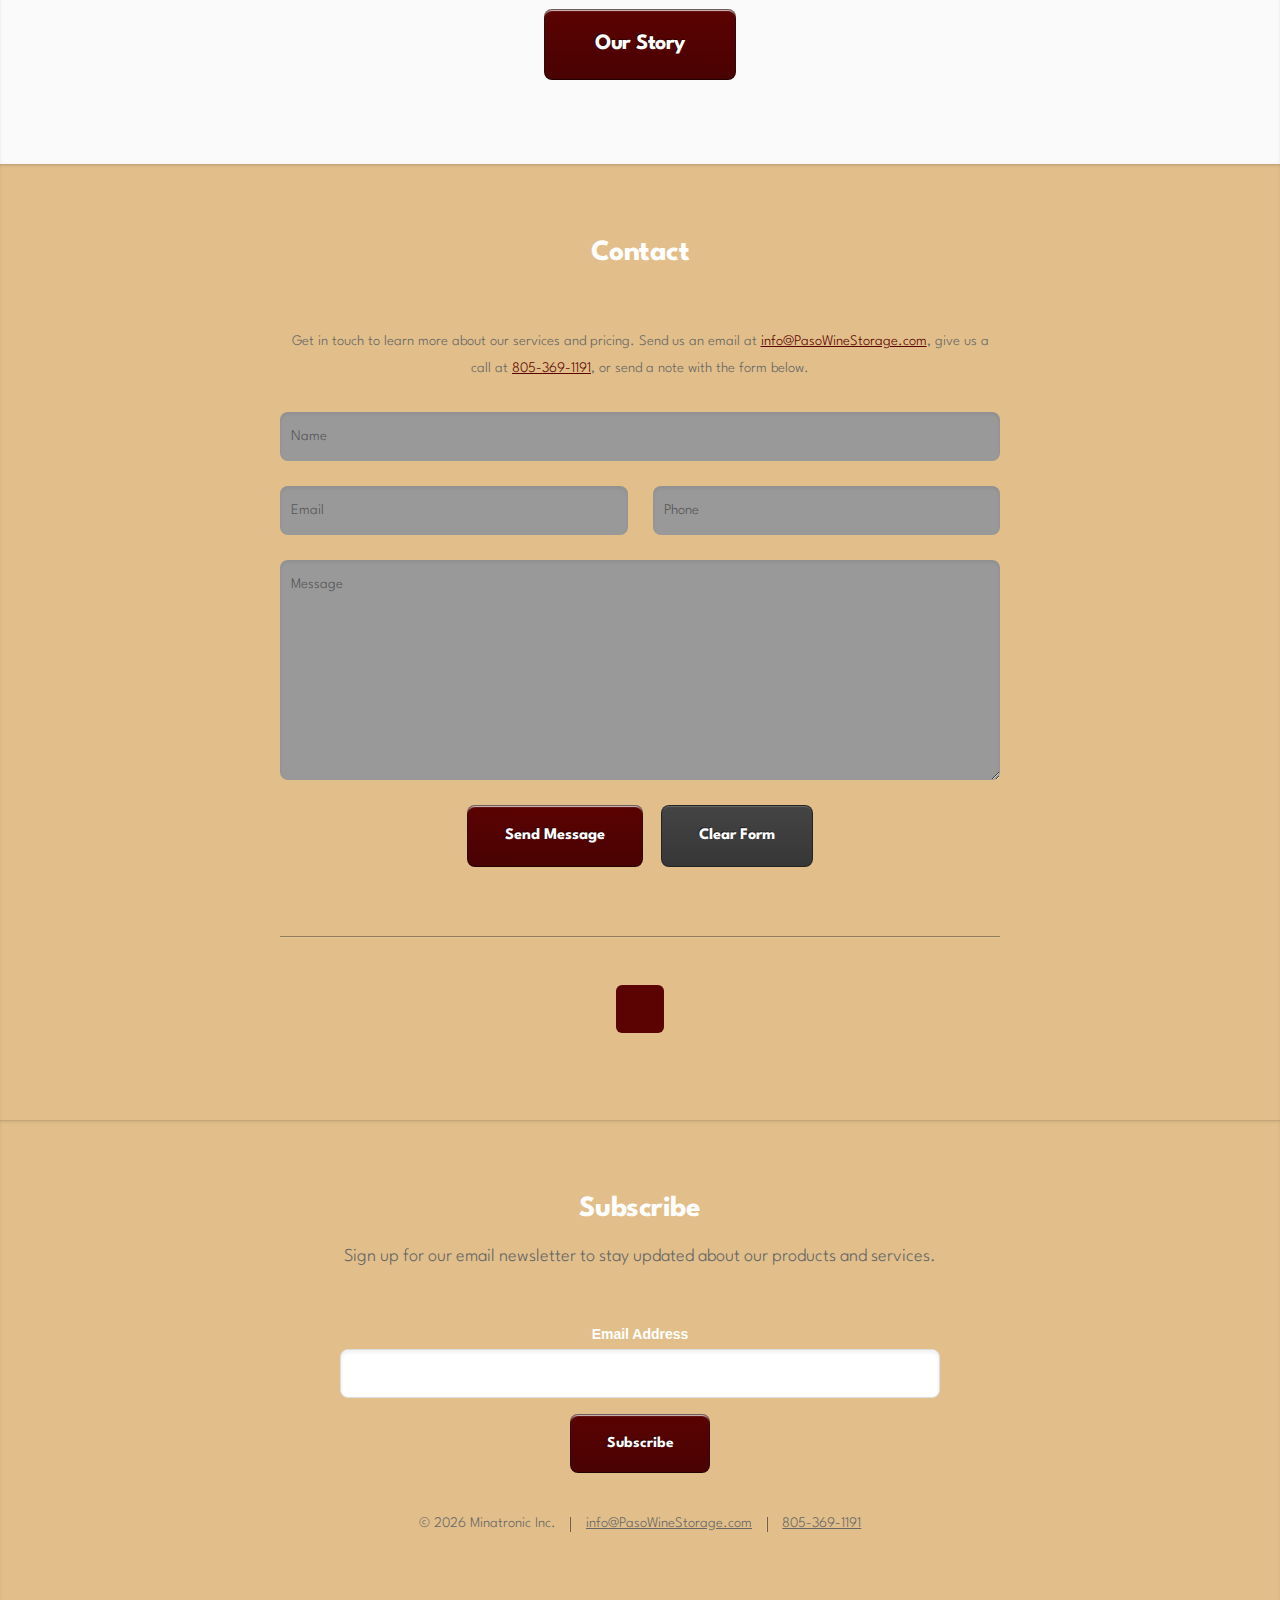
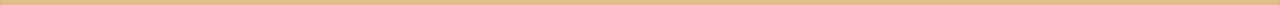
==== commit ee79bc89: "update services" ====
--- a/index.html
+++ b/index.html
@@ -151,7 +151,7 @@
 			<div class="row">
 				<div class="col-4 col-6-medium col-12-small">
 					<article class="box style2">
-						<a href="#" class="image featured"><img src="images/25.png" alt="" /></a>
+						<a href="#" class="image featured"><img src="images/30.png" alt="" /></a>
 						<!-- <h3>Barrel storage</h3> -->
 						<!-- <p>Ornare nulla proin odio consequat.</p> -->
 					</article>
@@ -170,27 +170,27 @@
 						<!-- <p><i>Coming soon!</i></p> -->
 					</article>
 				</div>
-				<div class="col-4 col-6-medium col-12-small">
+				<!-- <div class="col-4 col-6-medium col-12-small">
 					<article class="box style2">
 						<a href="#" class="image featured"><img src="images/24.png" alt="" /></a>
-						<!-- <h3>Case goods storage</h3> -->
-						<!-- <p>(do you want to add text here...?)</p> -->
-					</article>
-				</div>
-				<div class="col-4 col-6-medium col-12-small">
+						<h3>Case goods storage</h3>
+						<p>(do you want to add text here...?)</p>
+					</article>
+				</div> -->
+				<!-- <div class="col-4 col-6-medium col-12-small">
 					<article class="box style2">
 						<a href="#" class="image featured"><img src="images/28.png" alt="" /></a>
-						<!-- <h3>Labeling</h3> -->
-						<!-- <p><i>Coming soon!</i></p> -->
-					</article>
-				</div>
-				<div class="col-4 col-6-medium col-12-small">
+						<h3>Labeling</h3>
+						<p><i>Coming soon!</i></p>
+					</article>
+				</div> -->
+				<!-- <div class="col-4 col-6-medium col-12-small">
 					<article class="box style2">
 						<a href="#" class="image featured"><img src="images/29.png" alt="" /></a>
-						<!-- <h3>Bottling</h3> -->
-						<!-- <p><i>Coming soon!</i></p> -->
-					</article>
-				</div>
+						<h3>Bottling</h3>
+						<p><i>Coming soon!</i></p>
+					</article>
+				</div> -->
 			</div>
 			<footer>
 				<p>Let us take care of your wine storage needs.</p>
